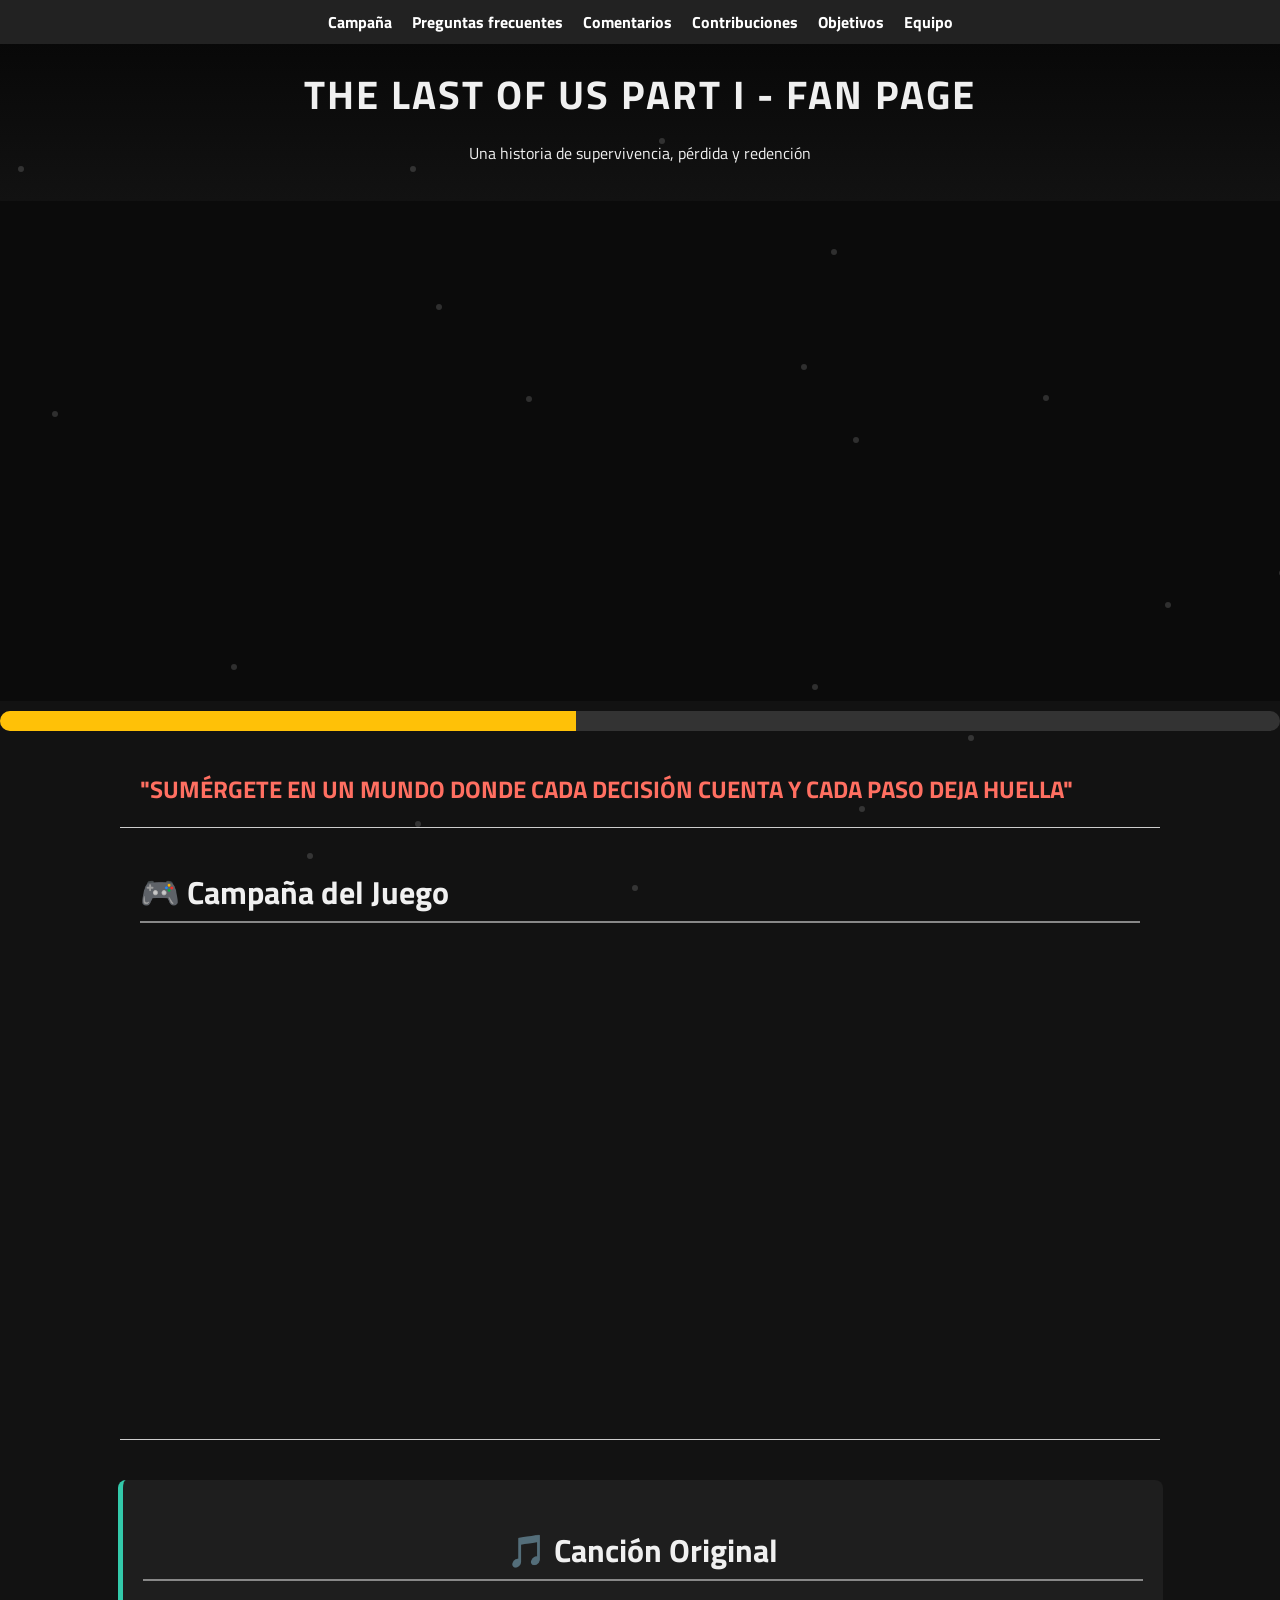
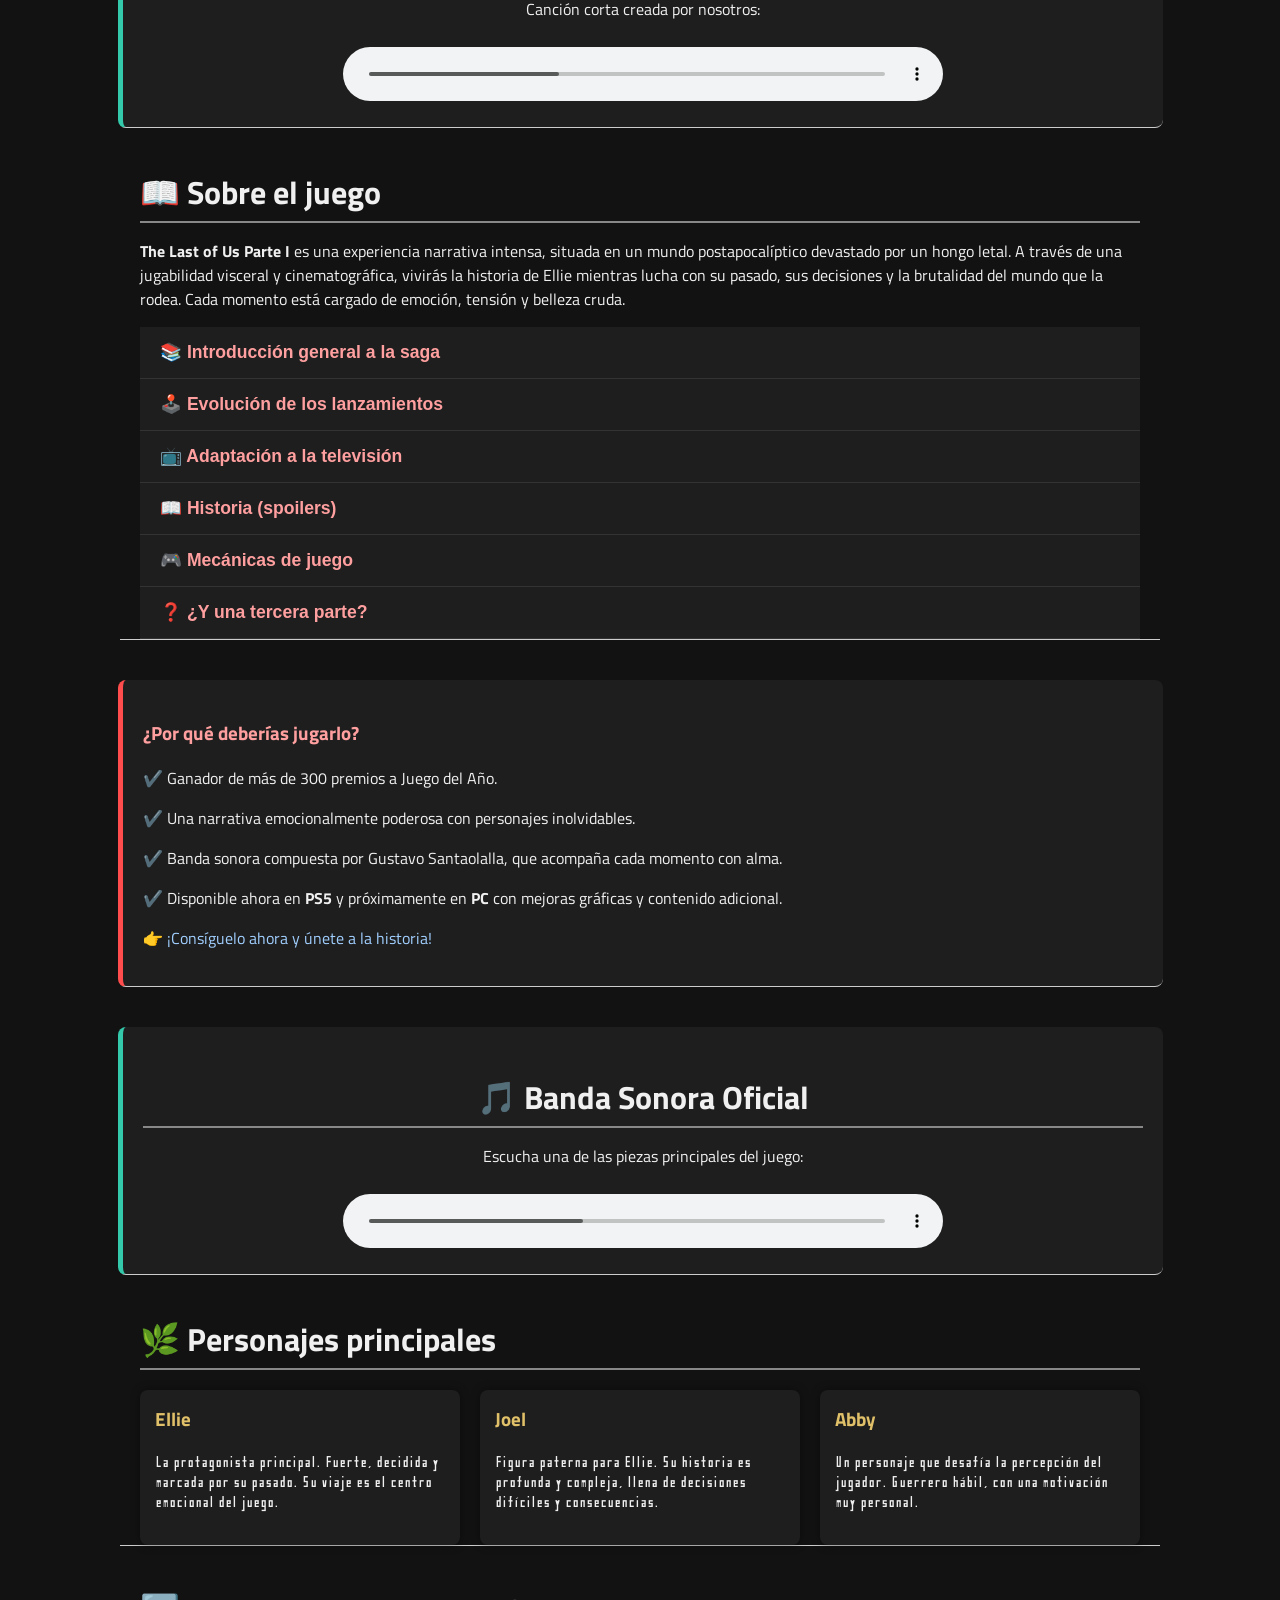
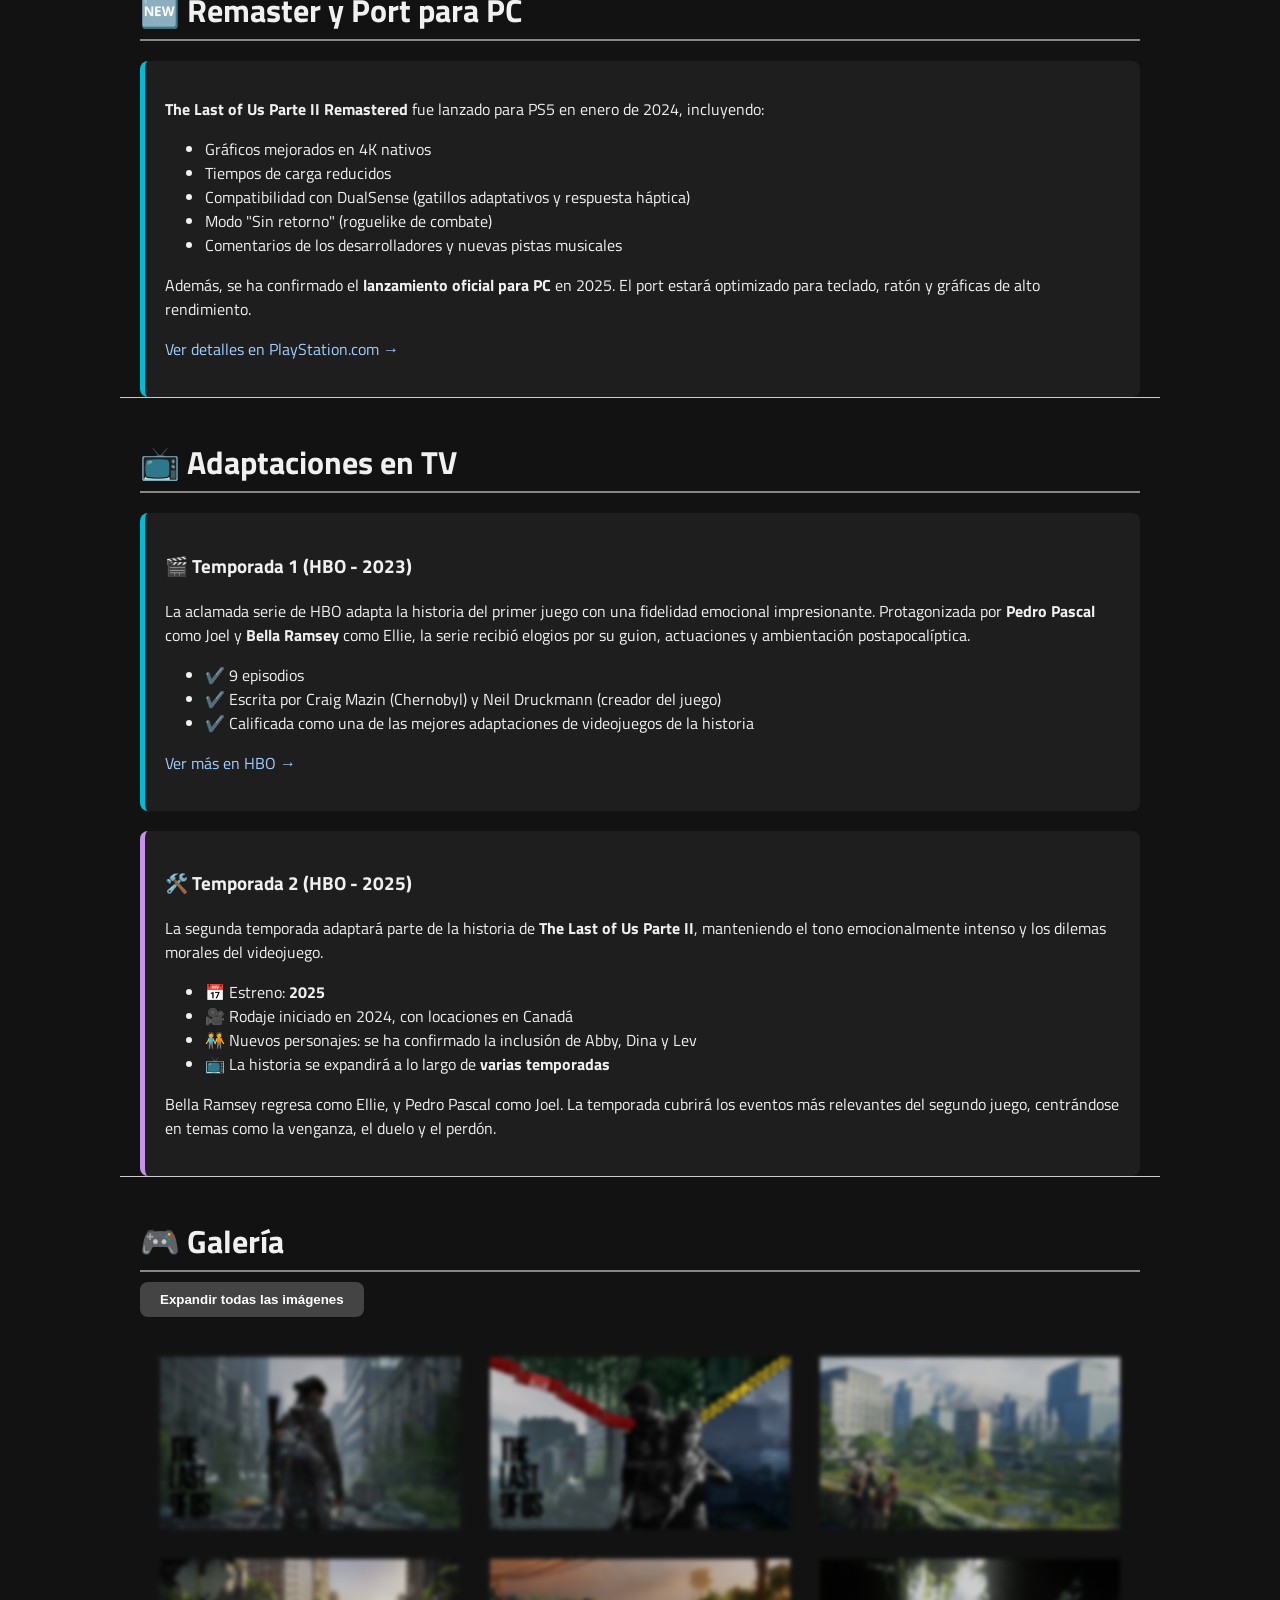
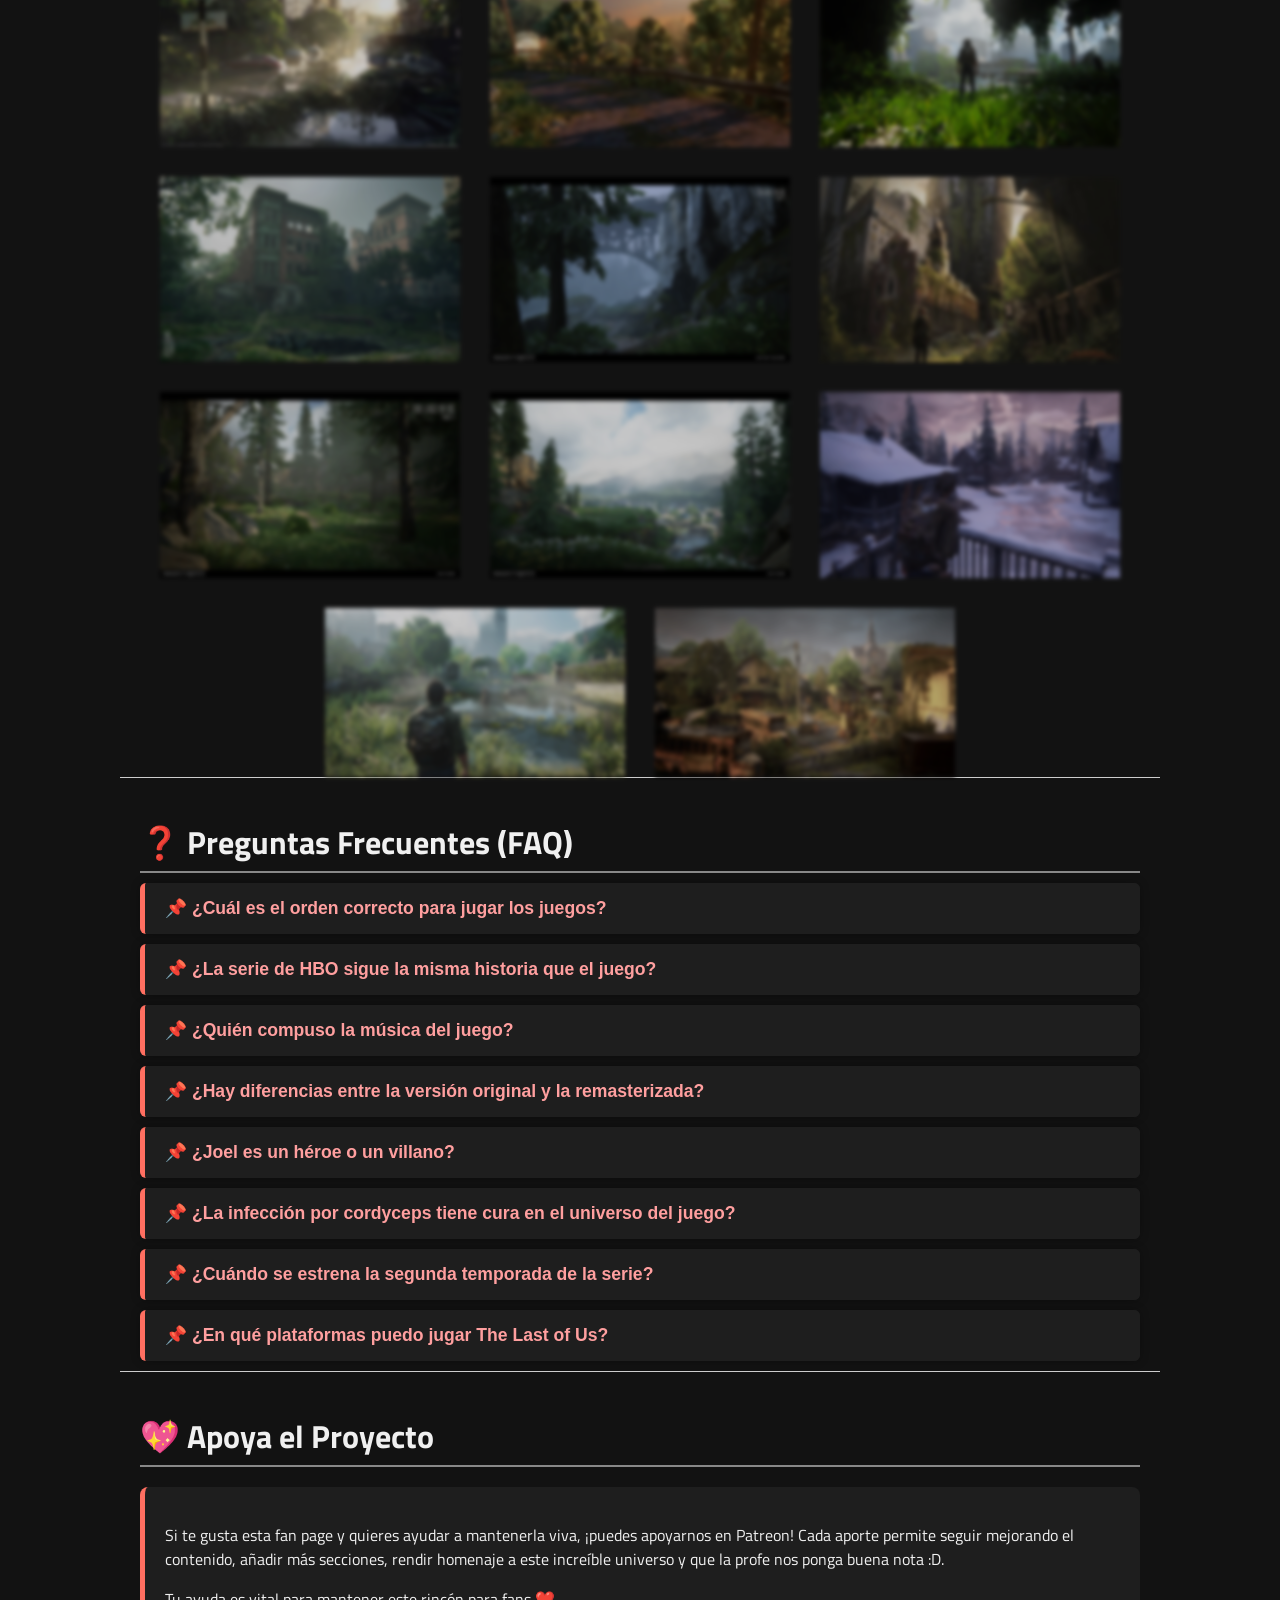
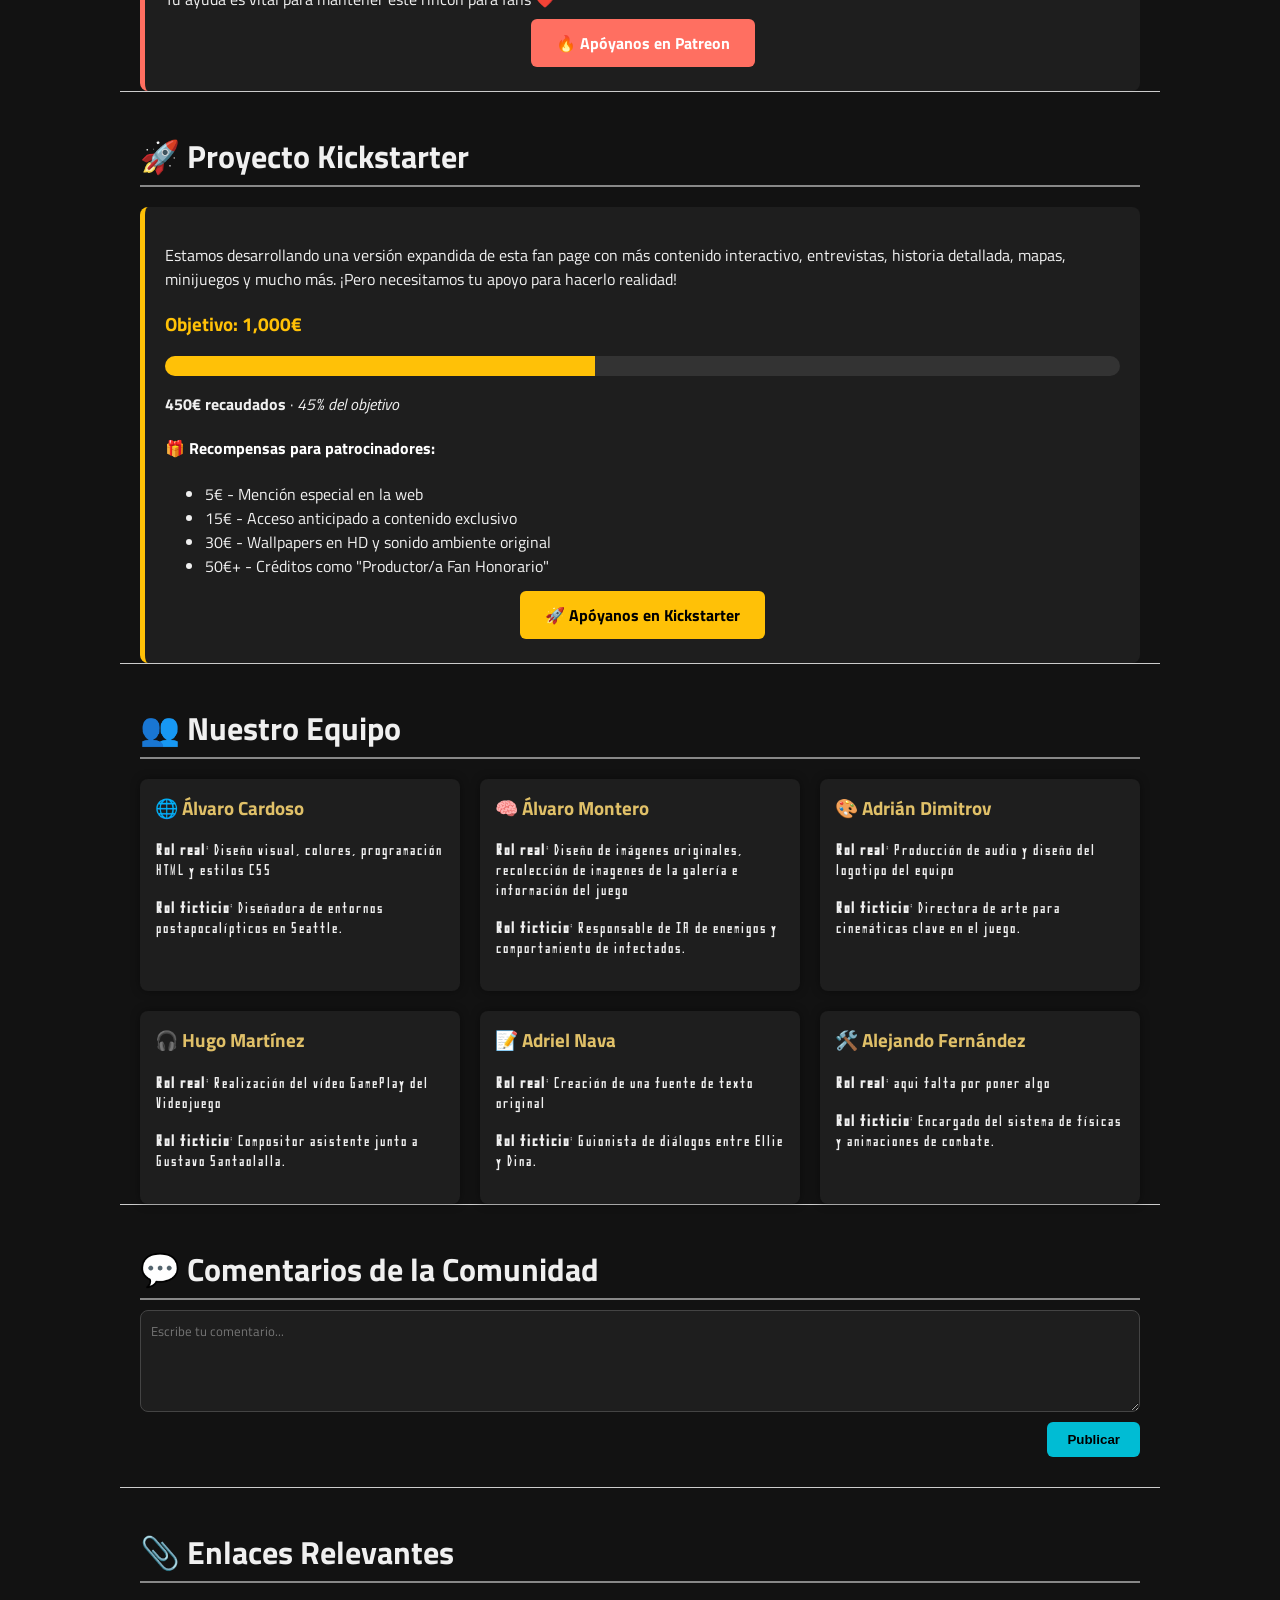
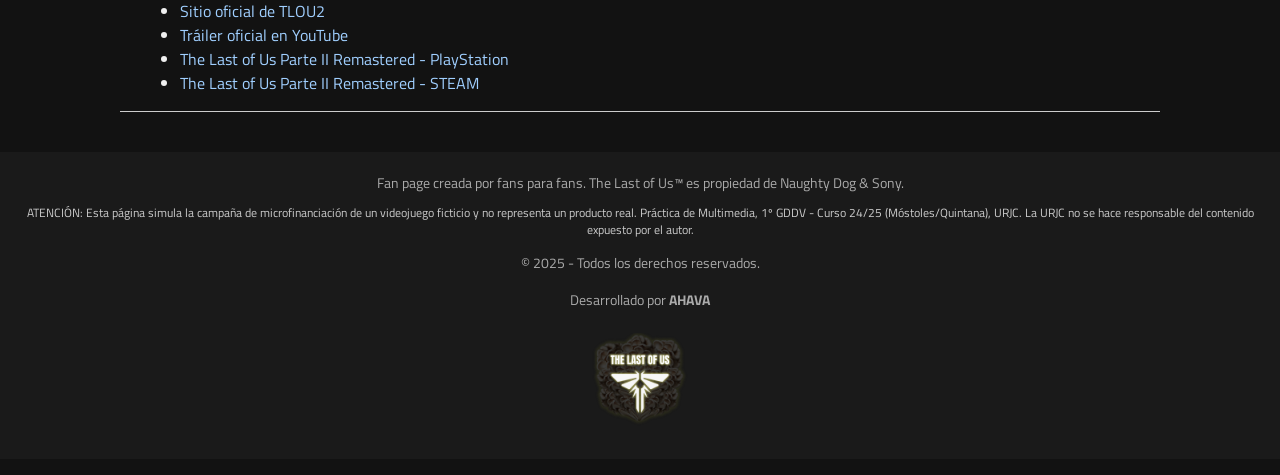
==== index.html @ 0887bbf4 "lema index.html" ====
<!DOCTYPE html>
<html lang="es">
<head>
  <meta charset="UTF-8">
  <title>Fan Page - The Last of Us Parte I</title>
  <link href="https://fonts.googleapis.com/css2?family=Titillium+Web:wght@300;600&display=swap" rel="stylesheet">
  <link rel="stylesheet" href="index.css">
</head>
<body>

  <!-- Encabezado -->
  <header>
    <img src="logo.png" alt="Fan Page Logo" style="width: 150px; margin-bottom: 20px;">
    <h1>THE LAST OF US PART I - FAN PAGE</h1>
    <p>Una historia de supervivencia, pérdida y redención</p>
  </header>

  <!-- Menú de navegación -->
  <nav>
    <ul>
      <li><a href="#campana">Campaña</a></li>
      <li><a href="#faq">Preguntas frecuentes</a></li>
      <li><a href="#comentarios">Comentarios</a></li>
      <li><a href="#contribuciones">Contribuciones</a></li>
      <li><a href="#objetivos">Objetivos</a></li>
      <li><a href="#equipo">Equipo</a></li>
    </ul>
  </nav>

  <!-- Banner -->
  <div class="banner"></div>

  <!-- Barra de progreso -->
  <div class="kickstarter-bar">
    <div class="kickstarter-bar-fill"></div>
  </div>
  
  <!-- Lema-->
  <section class="section" style="color: #ff6f61;">
    <h1>"SUMÉRGETE EN UN MUNDO DONDE CADA DECISIÓN CUENTA Y CADA PASO DEJA HUELLA"</h1>
  </section>

  <!-- Video-->
  <section class="section" id="campana">
    <h2>🎮 Campaña del Juego</h2>
    <iframe width="900" height="506" src="https://www.youtube.com/embed/2J495yoBYnM?si=-QoA6p6FW7NZEbdk" frameborder="0" allow="accelerometer; autoplay; clipboard-write; encrypted-media; gyroscope; picture-in-picture" allowfullscreen style="display: block; margin: 0 auto;"></iframe>
  </section>
  <!--Cancion nuestra -->
    <section class="section audio-box">
      <h2>🎵 Canción Original</h2>
      <p>Canción corta creada por nosotros:</p>
      <audio controls>
        <source src="Tela sofas micancion.mp3" type="audio/mp3">
        Tu navegador no soporta el reproductor de audio.
      </audio>
    </section>
  </section>

  <!-- SOBRE EL JUEGO-->
  <section class="section">
    <h2>📖 Sobre el juego</h2>
    <p><strong>The Last of Us Parte I</strong> es una experiencia narrativa intensa, situada en un mundo postapocalíptico devastado por un hongo letal. A través de una jugabilidad visceral y cinematográfica, vivirás la historia de Ellie mientras lucha con su pasado, sus decisiones y la brutalidad del mundo que la rodea. Cada momento está cargado de emoción, tensión y belleza cruda.</p>
  <div class="accordion">
    <button class="accordion-button">📚 Introducción general a la saga</button>
    <div class="accordion-panel">
      <p>
        <strong>The Last of Us</strong>, saga galardonada con más de 57 nominaciones y 39 premios (entre ellos varios
        <strong>Game of the Year</strong>), cuenta con una puntuación de 89 en Metacritic. Fue desarrollada por <strong>Naughty Dog</strong>
        y se sitúa entre los títulos más aclamados de todos los tiempos. Mezcla de <em>acción y aventura</em>, la historia nos lleva a
        un mundo postapocalíptico, siguiendo a dos supervivientes: <strong>Joel y Ellie</strong>.
      </p>
    </div>

    <button class="accordion-button">🕹️ Evolución de los lanzamientos</button>
    <div class="accordion-panel">
      <p>
        El juego original fue lanzado en 2013 para PS3 y vendió 3.4 millones de copias en sus primeras 3 semanas. En 2014 llegó la versión remasterizada para PS4. 
        En 2020 se lanzó <strong>Parte II</strong>, seguido de su versión remasterizada para PS5 en 2024. Finalmente, en 2023 y 2025, las entregas llegarían también a <strong>PC</strong>.
      </p>
    </div>

    <button class="accordion-button">📺 Adaptación a la televisión</button>
    <div class="accordion-panel">
      <p>
        Debido a su enorme éxito, HBO estrenó en 2023 la primera temporada de la serie basada en el juego, con una puntuación de 84 en Metacritic. La segunda temporada
        se estrenó el <strong>13 de abril de 2025</strong>. La producción ha recibido elogios por su fidelidad emocional y narrativa.
      </p>
    </div>

    <button class="accordion-button">📖 Historia (spoilers)</button>
    <div class="accordion-panel">
      <p>
        En 2013, Joel pierde a su hija durante los primeros días del brote de infección. Veinte años después, trabaja como contrabandista y es encargado de escoltar a Ellie,
        una adolescente inmune al virus, a cambio de suministros. Junto a Tess, su compañera, descubren la importancia de Ellie para una posible cura.
        Tras la muerte de Tess y múltiples eventos trágicos, Joel y Ellie fortalecen su vínculo. Finalmente, Joel decide salvar a Ellie de una cirugía letal que
        podría haber salvado a la humanidad, y le miente para protegerla emocionalmente.
      </p>
    </div>

    <button class="accordion-button">🎮 Mecánicas de juego</button>
    <div class="accordion-panel">
      <p>
        El juego combina sigilo, acción en tercera persona y exploración. Puedes enfrentar a enemigos infectados o humanos con armas, recursos o evitando el combate.
        Existen ajustes de dificultad, mejoras de equipo y numerosos <strong>coleccionables</strong> opcionales que enriquecen la narrativa. También se incluyen puzzles simples que ayudan a avanzar.
      </p>
    </div>

    <button class="accordion-button">❓ ¿Y una tercera parte?</button>
    <div class="accordion-panel">
      <p>
        Aunque hay rumores constantes, <strong>Naughty Dog</strong> no ha confirmado oficialmente el desarrollo de una tercera parte. Los fans deberán esperar futuras actualizaciones mientras disfrutan de los títulos actuales y la serie.
      </p>
    </div>
  </div>
</section>
</section>

  <!-- Marketing-->
  <section class="section marketing-box">
    <h3>¿Por qué deberías jugarlo?</h3>
    <p>✔️ Ganador de más de 300 premios a Juego del Año.</p>
    <p>✔️ Una narrativa emocionalmente poderosa con personajes inolvidables.</p>
    <p>✔️ Banda sonora compuesta por Gustavo Santaolalla, que acompaña cada momento con alma.</p>
    <p>✔️ Disponible ahora en <strong>PS5</strong> y próximamente en <strong>PC</strong> con mejoras gráficas y contenido adicional.</p>
    <p><a href="https://www.playstation.com/es-es/games/the-last-of-us-part-ii-remastered/" target="_blank">👉 ¡Consíguelo ahora y únete a la historia!</a></p>
  </section>

  <!-- Cancion original-->
  <section class="section audio-box">
    <h2>🎵 Banda Sonora Oficial</h2>
    <p>Escucha una de las piezas principales del juego:</p>
    <audio controls>
      <source src="The Last of Us Part II (Main Theme) _ The Last of Us Part II (Original Soundtrack) [fAdpMMNeiuM].mp3" type="audio/mp3">
      Tu navegador no soporta el reproductor de audio.
    </audio>
  </section>

  <!--Protas -->
  <section class="section">
    <h2>🌿 Personajes principales</h2>
    <div class="character">
      <div class="character-card">
        <h3>Ellie</h3>
        <p>La protagonista principal. Fuerte, decidida y marcada por su pasado. Su viaje es el centro emocional del juego.</p>
      </div>
      <div class="character-card">
        <h3>Joel</h3>
        <p>Figura paterna para Ellie. Su historia es profunda y compleja, llena de decisiones difíciles y consecuencias.</p>
      </div>
      <div class="character-card">
        <h3>Abby</h3>
        <p>Un personaje que desafía la percepción del jugador. Guerrero hábil, con una motivación muy personal.</p>
      </div>
    </div>
  </section>

  <!-- Ports-->
  <section class="section">
    <h2>🆕 Remaster y Port para PC</h2>
    <div class="info-box">
      <p><strong>The Last of Us Parte II Remastered</strong> fue lanzado para PS5 en enero de 2024, incluyendo:</p>
      <ul>
        <li>Gráficos mejorados en 4K nativos</li>
        <li>Tiempos de carga reducidos</li>
        <li>Compatibilidad con DualSense (gatillos adaptativos y respuesta háptica)</li>
        <li>Modo "Sin retorno" (roguelike de combate)</li>
        <li>Comentarios de los desarrolladores y nuevas pistas musicales</li>
      </ul>
      <p>Además, se ha confirmado el <strong>lanzamiento oficial para PC</strong> en 2025. El port estará optimizado para teclado, ratón y gráficas de alto rendimiento.</p>
      <p><a href="https://www.playstation.com/es-es/games/the-last-of-us-part-ii-remastered/" target="_blank">Ver detalles en PlayStation.com →</a></p>
    </div>
  </section>

  <!--Series -->
  <section class="section">
    <h2>📺 Adaptaciones en TV</h2>
  
    <div class="info-box">
      <h3>🎬 Temporada 1 (HBO - 2023)</h3>
      <p>La aclamada serie de HBO adapta la historia del primer juego con una fidelidad emocional impresionante. Protagonizada por <strong>Pedro Pascal</strong> como Joel y <strong>Bella Ramsey</strong> como Ellie, la serie recibió elogios por su guion, actuaciones y ambientación postapocalíptica.</p>
      <ul>
        <li>✔️ 9 episodios</li>
        <li>✔️ Escrita por Craig Mazin (Chernobyl) y Neil Druckmann (creador del juego)</li>
        <li>✔️ Calificada como una de las mejores adaptaciones de videojuegos de la historia</li>
      </ul>
      <p><a href="https://www.hbo.com/the-last-of-us" target="_blank">Ver más en HBO →</a></p>
    </div>
  
    <div class="info-box" style="border-left-color:#c792ea;">
      <h3>🛠️ Temporada 2 (HBO - 2025)</h3>
    <p>La segunda temporada adaptará parte de la historia de <strong>The Last of Us Parte II</strong>, manteniendo el tono emocionalmente intenso y los dilemas morales del videojuego.</p>
    <ul>
      <li>📅 Estreno: <strong>2025</strong></li>
      <li>🎥 Rodaje iniciado en 2024, con locaciones en Canadá</li>
      <li>🧑‍🤝‍🧑 Nuevos personajes: se ha confirmado la inclusión de Abby, Dina y Lev</li>
      <li>📺 La historia se expandirá a lo largo de <strong>varias temporadas</strong></li>
    </ul>
    <p>Bella Ramsey regresa como Ellie, y Pedro Pascal como Joel. La temporada cubrirá los eventos más relevantes del segundo juego, centrándose en temas como la venganza, el duelo y el perdón.</p>
    </div>
  </section>

  <!-- Galeria-->
  <section class="section">
  <h2>🎮 Galería</h2>

  <button id="toggleGallery" style="margin-bottom: 20px; padding: 10px 20px; font-weight: bold; border-radius: 8px; background-color: #444; color: white; border: none; cursor: pointer;">
    Expandir todas las imágenes
  </button>

  <div class="gallery">
      <img src="Tlou2.png" alt="The Last of Us Parte II - Ellie y Joel">
      <img src="tlou_act.png" alt="The Last of Us Parte I - Joel y Ellie">
      <img src="1_WQZNHb8UpWkrRREC5HK_9Q.jpg" alt="Temporal">
      <img src="35ea00ec65797815cf7be9eb8ed5eafd.jpg" alt="Temporal">
      <img src="2608325-ci55838704030386260.jpg" alt="Temporal">
      <img src="a-few-shots-from-my-part-1-replay-v0-s9tt9m0y8nbe1.jpg" alt="Temporal">
      <img src="another-compilation-of-beautiful-landscapes-from-the-last-v0-27hsqou2ijeb1.jpg" alt="Temporal">
      <img src="anthony-vaccaro-anthonyvaccaro-tloup1-climbdown-08.jpg" alt="Temporal">
      <img src="e46a393c4b6ad938c3c16ccd6f9d5913.jpg" alt="Temporal">
      <img src="josh-evans-lab-002.jpg" alt="Temporal">
      <img src="josh-evans-lab-004.jpg" alt="Temporal">
      <img src="part-1-remake-on-ps5-looks-sick-some-screenshots-of-the-v0-n37jndaw8i7c1.jpg" alt="Temporal">
      <img src="The+Last+of+Us™+Part+I_20220824210606.jpg" alt="Temporal">
      <img src="The+Last+of+Us™+Parte+I_20220929114415.3.jpg" alt="Temporal">
  </div>
</section>

<!-- Preguntas-->
<section class="section", id="faq">
  <h2>❓ Preguntas Frecuentes (FAQ)</h2>

  <div class="faq-item">
    <button class="faq-question">📌 ¿Cuál es el orden correcto para jugar los juegos?</button>
    <div class="faq-answer">
      <p>Primero debes jugar <strong>The Last of Us Parte I</strong>, y luego <strong>The Last of Us Parte II</strong>, ya que la historia continúa directamente.</p>
    </div>
  </div>

  <div class="faq-item">
    <button class="faq-question">📌 ¿La serie de HBO sigue la misma historia que el juego?</button>
    <div class="faq-answer">
      <p>Sí, la serie sigue de forma fiel la historia del primer juego, con añadidos narrativos. La segunda temporada adapta la Parte II.</p>
    </div>
  </div>

  <div class="faq-item">
    <button class="faq-question">📌 ¿Quién compuso la música del juego?</button>
    <div class="faq-answer">
      <p>La banda sonora fue compuesta por <strong>Gustavo Santaolalla</strong> en ambas entregas.</p>
    </div>
  </div>

  <div class="faq-item">
    <button class="faq-question">📌 ¿Hay diferencias entre la versión original y la remasterizada?</button>
    <div class="faq-answer">
      <p>Sí. Las remasterizaciones traen mejoras gráficas, rendimiento optimizado para PS5, y contenido adicional.</p>
    </div>
  </div>

  <div class="faq-item">
    <button class="faq-question">📌 ¿Joel es un héroe o un villano?</button>
    <div class="faq-answer">
      <p>Depende del punto de vista. Sus decisiones son moralmente ambiguas, y esa complejidad define su personaje.</p>
    </div>
  </div>

  <div class="faq-item">
    <button class="faq-question">📌 ¿La infección por cordyceps tiene cura en el universo del juego?</button>
    <div class="faq-answer">
      <p>No. Ellie es inmune, pero no existe una cura desarrollada. Ese dilema es clave en la narrativa.</p>
    </div>
  </div>

  <div class="faq-item">
    <button class="faq-question">📌 ¿Cuándo se estrena la segunda temporada de la serie?</button>
    <div class="faq-answer">
      <p>Se ha estrenado este año, en <strong>2025</strong>, y adapta los eventos del segundo juego.</p>
    </div>
  </div>

  <div class="faq-item">
    <button class="faq-question">📌 ¿En qué plataformas puedo jugar The Last of Us?</button>
    <div class="faq-answer">
      <p>Disponible en <strong>PS4</strong>, <strong>PS5</strong> y en <strong>PC</strong>.</p>
    </div>
  </div>
</section>

<!-- PATREON-->
<section class="section", id="contribuciones">  
    <h2>💖 Apoya el Proyecto</h2>
    <div class="marketing-box" style="border-left-color: #ff6f61;">
      <p>Si te gusta esta fan page y quieres ayudar a mantenerla viva, ¡puedes apoyarnos en Patreon! Cada aporte permite seguir mejorando el contenido, añadir más secciones, rendir homenaje a este increíble universo y que la profe nos ponga buena nota :D.</p>
      <p>Tu ayuda es vital para mantener este rincón para fans ❤️</p>
      <p style="text-align: center; margin-top: 20px;">
        <a href="https://www.patreon.com/TheLastOfUsMultimedia" target="_blank" style="background-color: #ff6f61; color: white; padding: 12px 25px; border-radius: 6px; font-weight: bold; text-decoration: none;">🔥 Apóyanos en Patreon</a>
      </p>
    </div>
  </section>
  
  <!-- Kicckstarter-->
  <section class="section", id="objetivos">
    <h2>🚀 Proyecto Kickstarter</h2>
    <div class="info-box" style="border-left-color: #ffc107;">
      <p>Estamos desarrollando una versión expandida de esta fan page con más contenido interactivo, entrevistas, historia detallada, mapas, minijuegos y mucho más. ¡Pero necesitamos tu apoyo para hacerlo realidad!</p>
      
      <h3 style="color: #ffc107;">Objetivo: 1,000€</h3>
      <div style="background-color: #333; border-radius: 20px; overflow: hidden; margin: 10px 0;">
        <div style="width: 45%; height: 20px; background-color: #ffc107;"></div>
      </div>
      <p><strong>450€ recaudados</strong> · <em>45% del objetivo</em></p>
  
      <h4 style="margin-top: 20px; color: #fff;">🎁 Recompensas para patrocinadores:</h4>
      <ul>
        <li>5€ - Mención especial en la web</li>
        <li>15€ - Acceso anticipado a contenido exclusivo</li>
        <li>30€ - Wallpapers en HD y sonido ambiente original</li>
        <li>50€+ - Créditos como "Productor/a Fan Honorario"</li>
      </ul>
  
      <p style="text-align: center; margin-top: 25px;">
        <a href="https://www.kickstarter.com" target="_blank" style="background-color: #ffc107; color: #000; padding: 12px 25px; border-radius: 6px; font-weight: bold; text-decoration: none;">
          🚀 Apóyanos en Kickstarter
        </a>
      </p>
    </div>
  </section>

  <!-- Integrantes del equipo-->
   <section class="section" id="equipo">
  <h2>👥 Nuestro Equipo</h2>

  <div class="character">
    <div class="character-card">
      <h3>🌐 Álvaro Cardoso</h3>
      <p><strong>Rol real:</strong> Diseño visual, colores, programación HTML y estilos CSS</p>
      <p><strong>Rol ficticio:</strong> Diseñadora de entornos postapocalípticos en Seattle.</p>
    </div>

    <div class="character-card">
      <h3>🧠 Álvaro Montero</h3>
      <p><strong>Rol real:</strong> Diseño de imágenes originales, recolección de imagenes de la galería e información del juego</p>
      <p><strong>Rol ficticio:</strong> Responsable de IA de enemigos y comportamiento de infectados.</p>
    </div>

    <div class="character-card">
      <h3>🎨 Adrián Dimitrov</h3>
      <p><strong>Rol real:</strong> Producción de audio y diseño del logotipo del equipo</p>
      <p><strong>Rol ficticio:</strong> Directora de arte para cinemáticas clave en el juego.</p>
    </div>

    <div class="character-card">
      <h3>🎧 Hugo Martínez</h3>
      <p><strong>Rol real:</strong> Realización del vídeo GamePlay del Videojuego</p>
      <p><strong>Rol ficticio:</strong> Compositor asistente junto a Gustavo Santaolalla.</p>
    </div>

    <div class="character-card">
      <h3>📝 Adriel Nava</h3>
      <p><strong>Rol real:</strong> Creación de una fuente de texto original</p>
      <p><strong>Rol ficticio:</strong> Guionista de diálogos entre Ellie y Dina.</p>
    </div>

    <div class="character-card">
      <h3>🛠️ Alejando Fernández</h3>
      <p><strong>Rol real:</strong> aqui falta por poner algo</p>
      <p><strong>Rol ficticio:</strong> Encargado del sistema de físicas y animaciones de combate.</p>
    </div>
  </div>
</section>


<!-- La sección de comentarios está generada por ChatGPT con modificación humana, pero gran parte de esta sección es IA -->
  <!--Comentarios -->
  <section class="section", id = "comentarios">
  <h2>💬 Comentarios de la Comunidad</h2>

  <div id="comment-form">
    <textarea id="comment-input" placeholder="Escribe tu comentario..." rows="4"></textarea>
    <button id="submit-comment">Publicar</button>
  </div>

  <div id="comments-list"></div>
</section>

<script>
  // Nombres aleatorios
  const nombresRandom = [
    "SporeShadow", "EllieLover", "JoelHunter", "ClickerFan", "Firefly22",
    "CordycepsMind", "AbbyStrong", "WLF_87", "DinaSketch", "LevWalker"
  ];

  // Obtener o asignar nombre
  let usuario = localStorage.getItem('nombreUsuarioTLOU');
  if (!usuario) {
    usuario = nombresRandom[Math.floor(Math.random() * nombresRandom.length)];
    localStorage.setItem('nombreUsuarioTLOU', usuario);
  }

  // Elementos
  const commentInput = document.getElementById('comment-input');
  const submitButton = document.getElementById('submit-comment');
  const commentsList = document.getElementById('comments-list');

  // Función para mostrar comentario
  function mostrarComentario(nombre, texto, fecha) {
    const div = document.createElement('div');
    div.classList.add('comment');
    div.innerHTML = `
      <strong>${nombre}</strong> <span class="timestamp">${fecha}</span>
      <p>${texto}</p>
    `;
    commentsList.prepend(div);
  }

  // Cargar comentarios anteriores
  const comentariosGuardados = JSON.parse(localStorage.getItem('comentariosTLOU')) || [];
  comentariosGuardados.forEach(c => mostrarComentario(c.nombre, c.texto, c.fecha));

  // Enviar nuevo comentario
  submitButton.addEventListener('click', () => {
    const texto = commentInput.value.trim();
    if (!texto) return;

    const fecha = new Date().toLocaleString();
    mostrarComentario(usuario, texto, fecha);

    const nuevoComentario = { nombre: usuario, texto, fecha };
    comentariosGuardados.push(nuevoComentario);
    localStorage.setItem('comentariosTLOU', JSON.stringify(comentariosGuardados));

    commentInput.value = '';
  });
</script>

  <!--Enlaces -->
  <section class="section">
    <h2>📎 Enlaces Relevantes</h2>
    <ul>
      <li><a href="https://www.playstation.com/es-es/games/the-last-of-us-part-ii/" target="_blank">Sitio oficial de TLOU2</a></li>
      <li><a href="https://www.youtube.com/watch?v=vhII1qlcZ4E" target="_blank">Tráiler oficial en YouTube</a></li>
      <li><a href="https://www.playstation.com/es-es/games/the-last-of-us-part-ii-remastered/" target="_blank">The Last of Us Parte II Remastered - PlayStation</a></li>
      <li><a href="https://store.steampowered.com/app/2531310/The_Last_of_Us_Parte_II_Remastered/" target="_blank">The Last of Us Parte II Remastered - STEAM</a></li>
    </ul>
  </section>  

  <!--Footer -->
  <footer>
    Fan page creada por fans para fans. The Last of Us™ es propiedad de Naughty Dog & Sony.
    <p style="margin-top: 10px; font-size: 0.8em; color: #ccc;">
      ATENCIÓN: Esta página simula la campaña de microfinanciación de un videojuego ficticio y no representa un producto real. Práctica de Multimedia, 1º GDDV - Curso 24/25 (Móstoles/Quintana), URJC. La URJC no se hace responsable del contenido expuesto por el autor.
    </p>
      <p>&copy; 2025 - Todos los derechos reservados.</p>
      <p>Desarrollado por <strong>AHAVA</strong></p>
      <img src="Logo_TelasSofas.png" alt="Logo del equipo desarrollador" style="width: 100px; margin-top: 8px;">
  </footer></p>

  <!-- Scripts -->
  <script>
    const toggleButton = document.getElementById('toggleGallery');
    const galleryImages = document.querySelectorAll('.gallery img');
    let expanded = false;

    toggleButton.addEventListener('click', () => {
      expanded = !expanded;
      galleryImages.forEach(img => {
        img.classList.toggle('expanded', expanded);
      });
      toggleButton.textContent = expanded ? 'Replegar todas las imágenes' : 'Expandir todas las imágenes';
    });

    document.querySelectorAll('.gallery img').forEach(img => {
      img.addEventListener('click', () => {
        img.classList.toggle('expanded');
      });
    });

    // Spores
    const spores = [];
    function createSpores() {
      for (let i = 0; i < 20; i++) {
        const spore = document.createElement('div');
        spore.classList.add('spore-particle');
        spore.style.left = `${Math.random() * 100}vw`;
        spore.style.top = `${Math.random() * 100}vh`;
        spore.style.animationDelay = `${Math.random() * 6}s`;
        document.body.appendChild(spore);
        spores.push(spore);
      }
    }

    document.addEventListener("DOMContentLoaded", () => {
      createSpores();
    });

    window.addEventListener('scroll', () => {
      const scrollY = window.scrollY;
      const maxScroll = document.body.scrollHeight - window.innerHeight;
      const progress = scrollY / maxScroll;
      document.body.style.backgroundColor = `rgb(${18 + progress * 30}, ${18 + progress * 20}, ${18 + progress * 10})`;
    });
  </script>

<!-- JS para desplegable -->
  <script>
  document.querySelectorAll('.faq-question').forEach(btn => {
    btn.addEventListener('click', () => {
      const answer = btn.nextElementSibling;
      answer.classList.toggle('open');
    });
  });
</script>

<!-- JS para sOBRE LE JUEGO -->
 <script>
  const accButtons = document.querySelectorAll('.accordion-button');

  accButtons.forEach(button => {
    button.addEventListener('click', () => {
      const panel = button.nextElementSibling;
      panel.classList.toggle('open');
    });
  });
</script>

</body>
</html>
<script>
  document.addEventListener("DOMContentLoaded", () => {
    alert("✅ La página esta mu bien profe, pon un 10 a todos :D, espero que te guste");
  });
</script>
---- index.css ----
@font-face {
  font-family: 'Multimedia';
  src: url('Multimedia.ttf') format('truetype');
  font-weight: normal;
  font-style: normal;
}

body {
  margin: 0;
  font-family: 'Titillium Web', sans-serif;
  background-color: #121212;
  color: #f0f0f0;
}

/* Encabezado */
header {
  background: linear-gradient(to bottom, rgba(0, 0, 0, 0.7), rgba(18, 18, 18, 1));
  padding: 20px;
  text-align: center;
}

header h1 {
  margin: 0;
  font-size: 2.5em;
  letter-spacing: 2px;
}

/* Navegación */
nav {
  background: #222;
  color: white;
  padding: 10px 0;
  position: fixed;
  width: 100%;
  top: 0;
  z-index: 1000;
}

nav ul {
  list-style: none;
  display: flex;
  justify-content: center;
  gap: 20px;
  margin: 0;
  padding: 0;
}

nav a {
  color: white;
  text-decoration: none;
  font-weight: bold;
}

/* Secciones */
section {
  padding: 80px 20px;
  margin-top: 50px;
  border-bottom: 1px solid #ccc;
  scroll-margin-top: 100px;
}

.section {
  max-width: 1000px;
  margin: 40px auto;
  padding: 0 20px;
  scroll-margin-top: 100px;
}

.section h2 {
  font-size: 2em;
  margin-bottom: 10px;
  border-bottom: 2px solid #888;
  padding-bottom: 5px;
  scroll-margin-top: 100px;
}

/* Banner */
.banner {
  width: 100%;
  height: 500px;
  background-image: url("https://sm.ign.com/ign_es/screenshot/default/c988b0cc253d9f3de0b5dedb9416795a8dae1ee67d179f3d_h5s5.png");
  background-size: cover;
  background-position: center;
  position: relative;
}

.banner::after {
  content: "";
  position: absolute;
  top: 0; left: 0;
  width: 100%; height: 100%;
  background: rgba(0, 0, 0, 0.4);
}

/* Tarjetas de personajes */
.character {
  display: flex;
  flex-wrap: wrap;
  gap: 20px;
  margin-top: 20px;
}

.character-card {
  background-color: #1e1e1e;
  padding: 15px;
  border-radius: 8px;
  flex: 1;
  min-width: 250px;
  box-shadow: 0 0 10px rgba(0,0,0,0.4);
}

.character-card h3 {
  margin-top: 0;
  color: #e0c068;
}

.character-card p {
  font-family: 'Multimedia', sans-serif;
  font-size: large;
}

/* Galería */
.gallery {
  display: flex;
  flex-wrap: wrap;
  gap: 30px;
  justify-content: center;
  margin-top: 20px;
}

.gallery img {
  width: 80%;
  max-width: 300px;
  transition: transform 0.3s ease, filter 0.3s ease;
  filter: blur(2px) brightness(0.8);
  cursor: pointer;
}

.gallery img:hover {
  transform: scale(1.2);
  filter: blur(0) brightness(1);
}

.gallery img.expanded {
  transform: scale(1);
  filter: blur(0) brightness(1);
  width: 100%;
  max-width: none;
}

/* Barras de información */
.info-box, .marketing-box, .audio-box {
  background-color: #1e1e1e;
  padding: 20px;
  border-radius: 8px;
  margin-top: 20px;
}

.info-box {
  border-left: 5px solid #00bcd4;
}

.marketing-box {
  border-left: 5px solid #ff4c4c;
}

.marketing-box h3 {
  color: #ff9f9f;
}

.audio-box {
  border-left: 5px solid #33c9aa;
  text-align: center;
}

audio {
  margin-top: 10px;
  width: 100%;
  max-width: 600px;
}

/* Kickstarter bar */
.kickstarter-bar {
  background-color: #333;
  border-radius: 20px;
  overflow: hidden;
  margin: 10px 0;
}

.kickstarter-bar-fill {
  width: 45%;
  height: 20px;
  background-color: #ffc107;
  transition: width 0.6s ease-in-out;
}

/* Otros */
a {
  color: #a0cfff;
  text-decoration: none;
}

a:hover {
  text-decoration: underline;
}

footer {
  text-align: center;
  padding: 20px;
  background-color: #1a1a1a;
  color: #aaa;
  font-size: 0.9em;
  margin-top: 40px;
}

/* Efectos de esporas */
.spore-particle {
  position: fixed;
  width: 6px;
  height: 6px;
  background: rgba(255, 255, 255, 0.15);
  border-radius: 50%;
  pointer-events: none;
  animation: float 6s infinite ease-in-out;
}

@keyframes float {
  0% {
    transform: translateY(0) scale(0.8);
    opacity: 0.2;
  }
  50% {
    transform: translateY(-60px) scale(1.2);
    opacity: 0.4;
  }
  100% {
    transform: translateY(0) scale(0.8);
    opacity: 0.2;
  }
}

/* Comentarios (Esto es ChatGPT) */
#comment-form {
  display: flex;
  flex-direction: column;
  gap: 10px;
  margin-bottom: 30px;
}

#comment-input {
  background-color: #1e1e1e;
  color: #fff;
  border: 1px solid #444;
  border-radius: 8px;
  padding: 10px;
  font-family: inherit;
  resize: vertical;
}

#submit-comment {
  align-self: flex-end;
  background-color: #00bcd4;
  color: #000;
  border: none;
  padding: 10px 20px;
  font-weight: bold;
  border-radius: 6px;
  cursor: pointer;
  transition: background 0.3s;
}

#submit-comment:hover {
  background-color: #00acc1;
}

#comments-list {
  display: flex;
  flex-direction: column;
  gap: 20px;
}

.comment {
  background-color: #1a1a1a;
  padding: 15px;
  border-radius: 8px;
  border-left: 5px solid #00bcd4;
  box-shadow: 0 0 10px rgba(0,0,0,0.2);
}

.comment strong {
  color: #00bcd4;
}

.timestamp {
  font-size: 0.8em;
  color: #aaa;
  margin-left: 10px;
}

/* Preguntas frecuentes */
.faq-item {
  margin-bottom: 10px;
  border-radius: 6px;
  overflow: hidden;
  background-color: #1e1e1e;
  box-shadow: 0 0 10px rgba(0,0,0,0.3);
  border-left: 5px solid #ff6f61;
}

.faq-question {
  width: 100%;
  text-align: left;
  background-color: #1e1e1e;
  color: #ff9f9f;
  padding: 15px 20px;
  border: none;
  cursor: pointer;
  font-size: 1.1em;
  font-weight: bold;
  transition: background 0.3s ease;
}

.faq-question:hover {
  background-color: #292929;
}

.faq-answer {
  max-height: 0;
  overflow: hidden;
  background-color: #2a2a2a;
  color: #eee;
  padding: 0 20px;
  transition: max-height 0.4s ease-out, padding 0.4s ease-out;
}

.faq-answer.open {
  padding: 15px 20px;
  max-height: 300px; 
}

/* Sobre el juego */
.accordion-button {
  width: 100%;
  background-color: #1e1e1e;
  color: #ff9f9f;
  padding: 15px 20px;
  border: none;
  text-align: left;
  outline: none;
  font-size: 1.1em;
  font-weight: bold;
  cursor: pointer;
  border-bottom: 1px solid #333;
  transition: background-color 0.3s ease;
}

.accordion-button:hover {
  background-color: #292929;
}

.accordion-panel {
  background-color: #2a2a2a;
  color: #eee;
  padding: 0 20px;
  max-height: 0;
  overflow: hidden;
  transition: max-height 0.5s ease-out, padding 0.5s ease-out;
  border-left: 5px solid #ff6f61;
}

.accordion-panel.open {
  padding: 15px 20px;
  max-height: 400px;
}
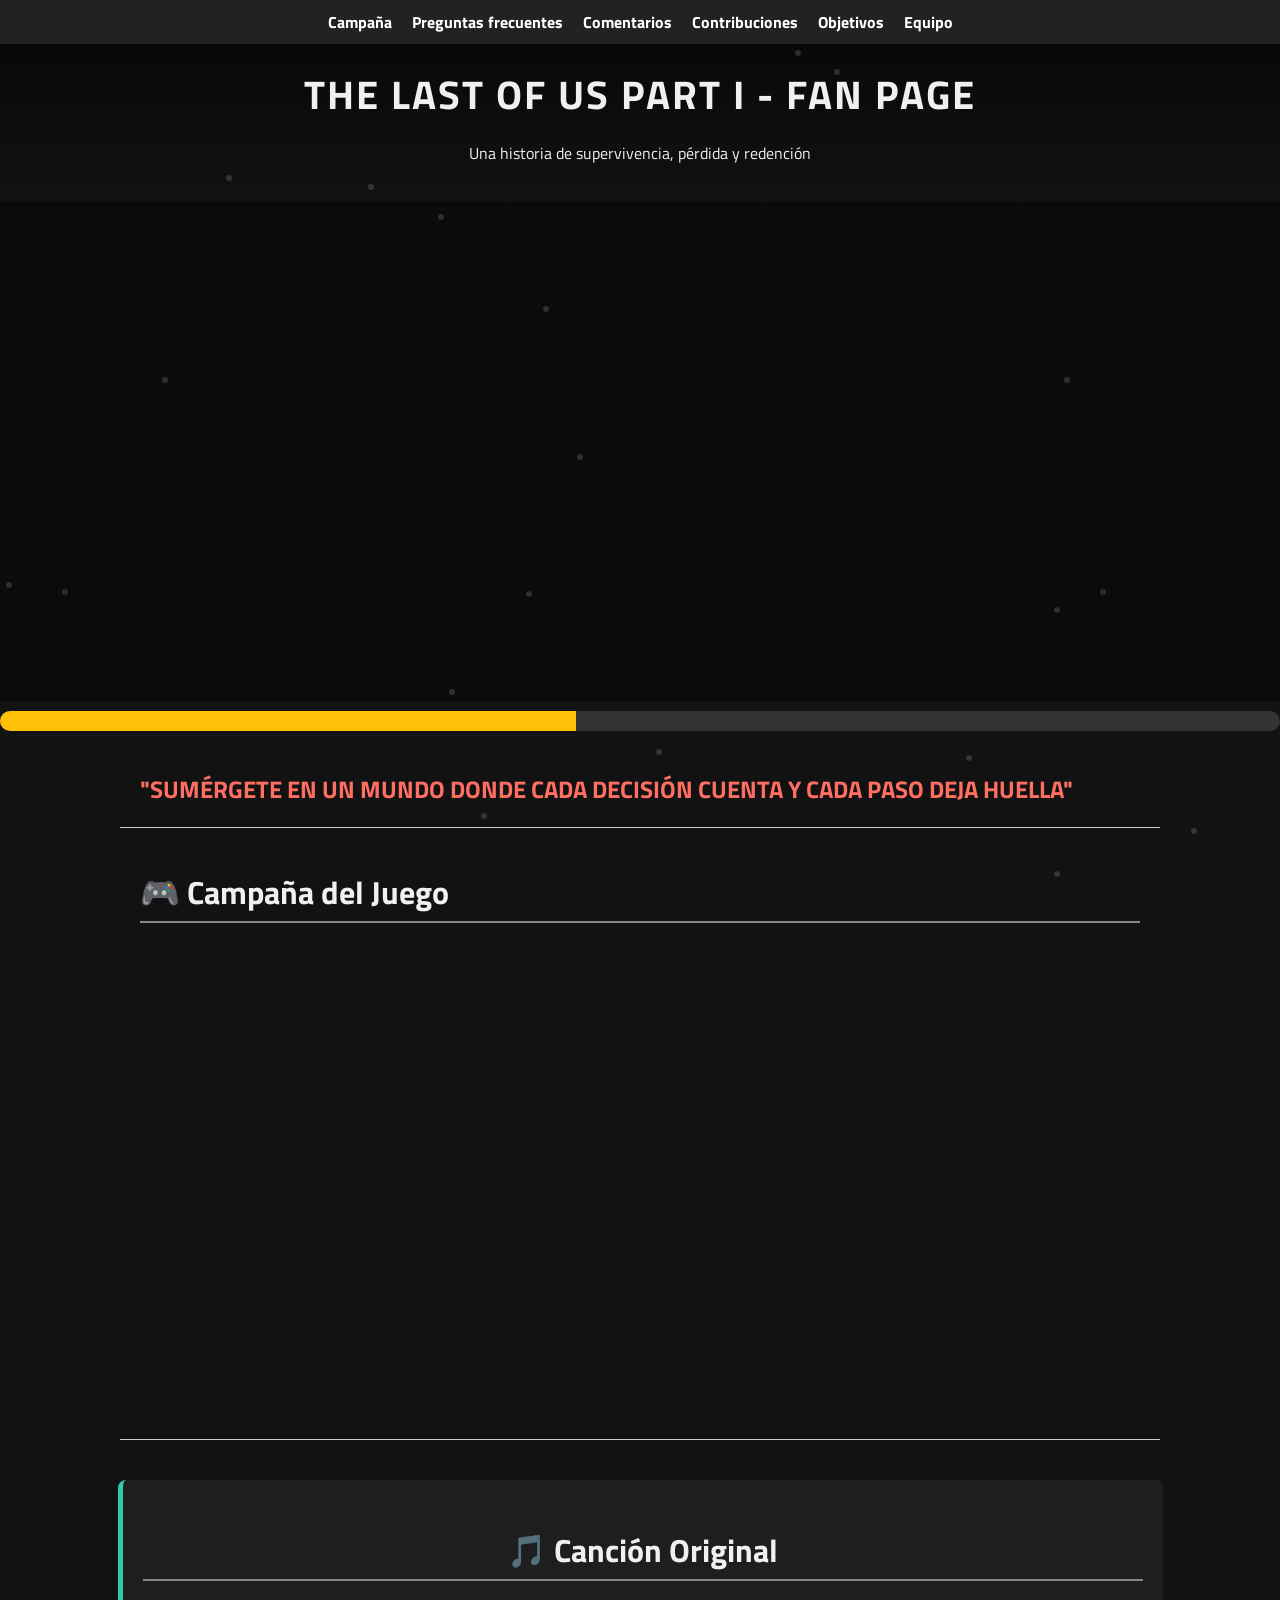
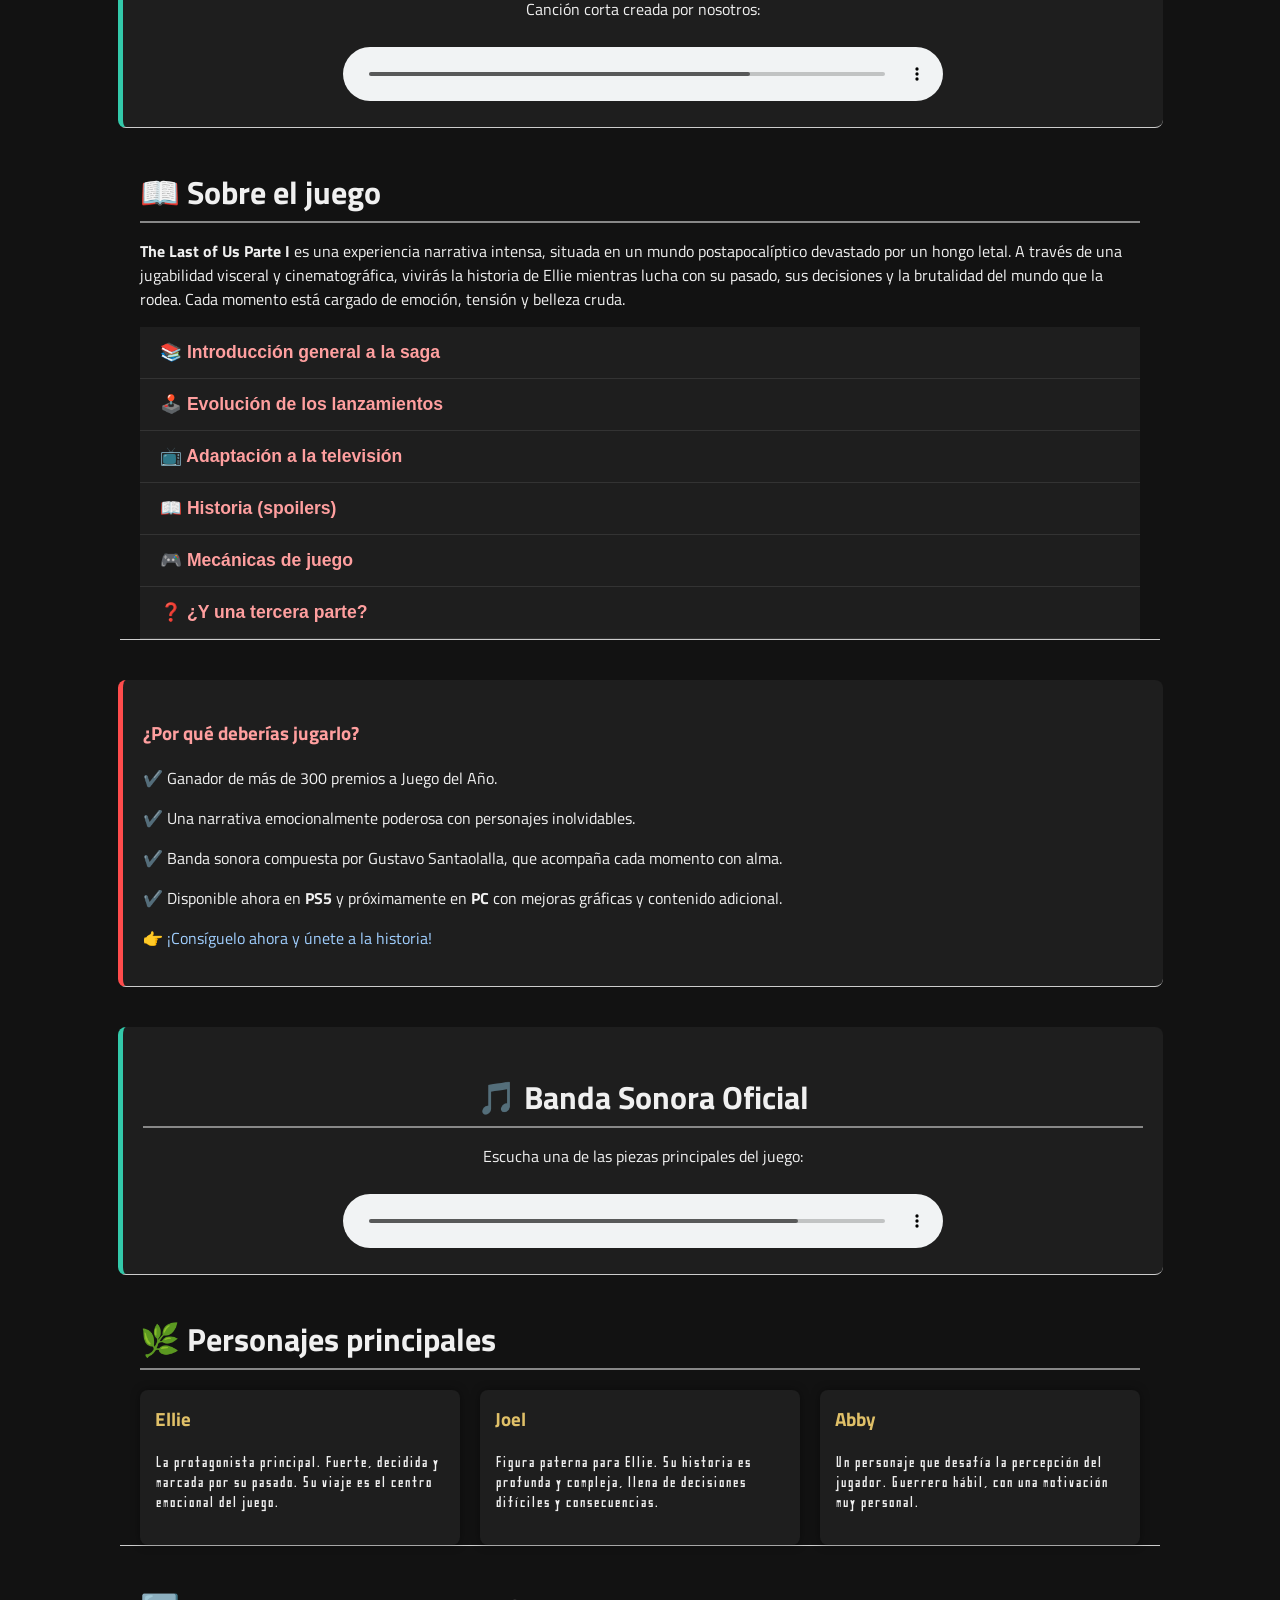
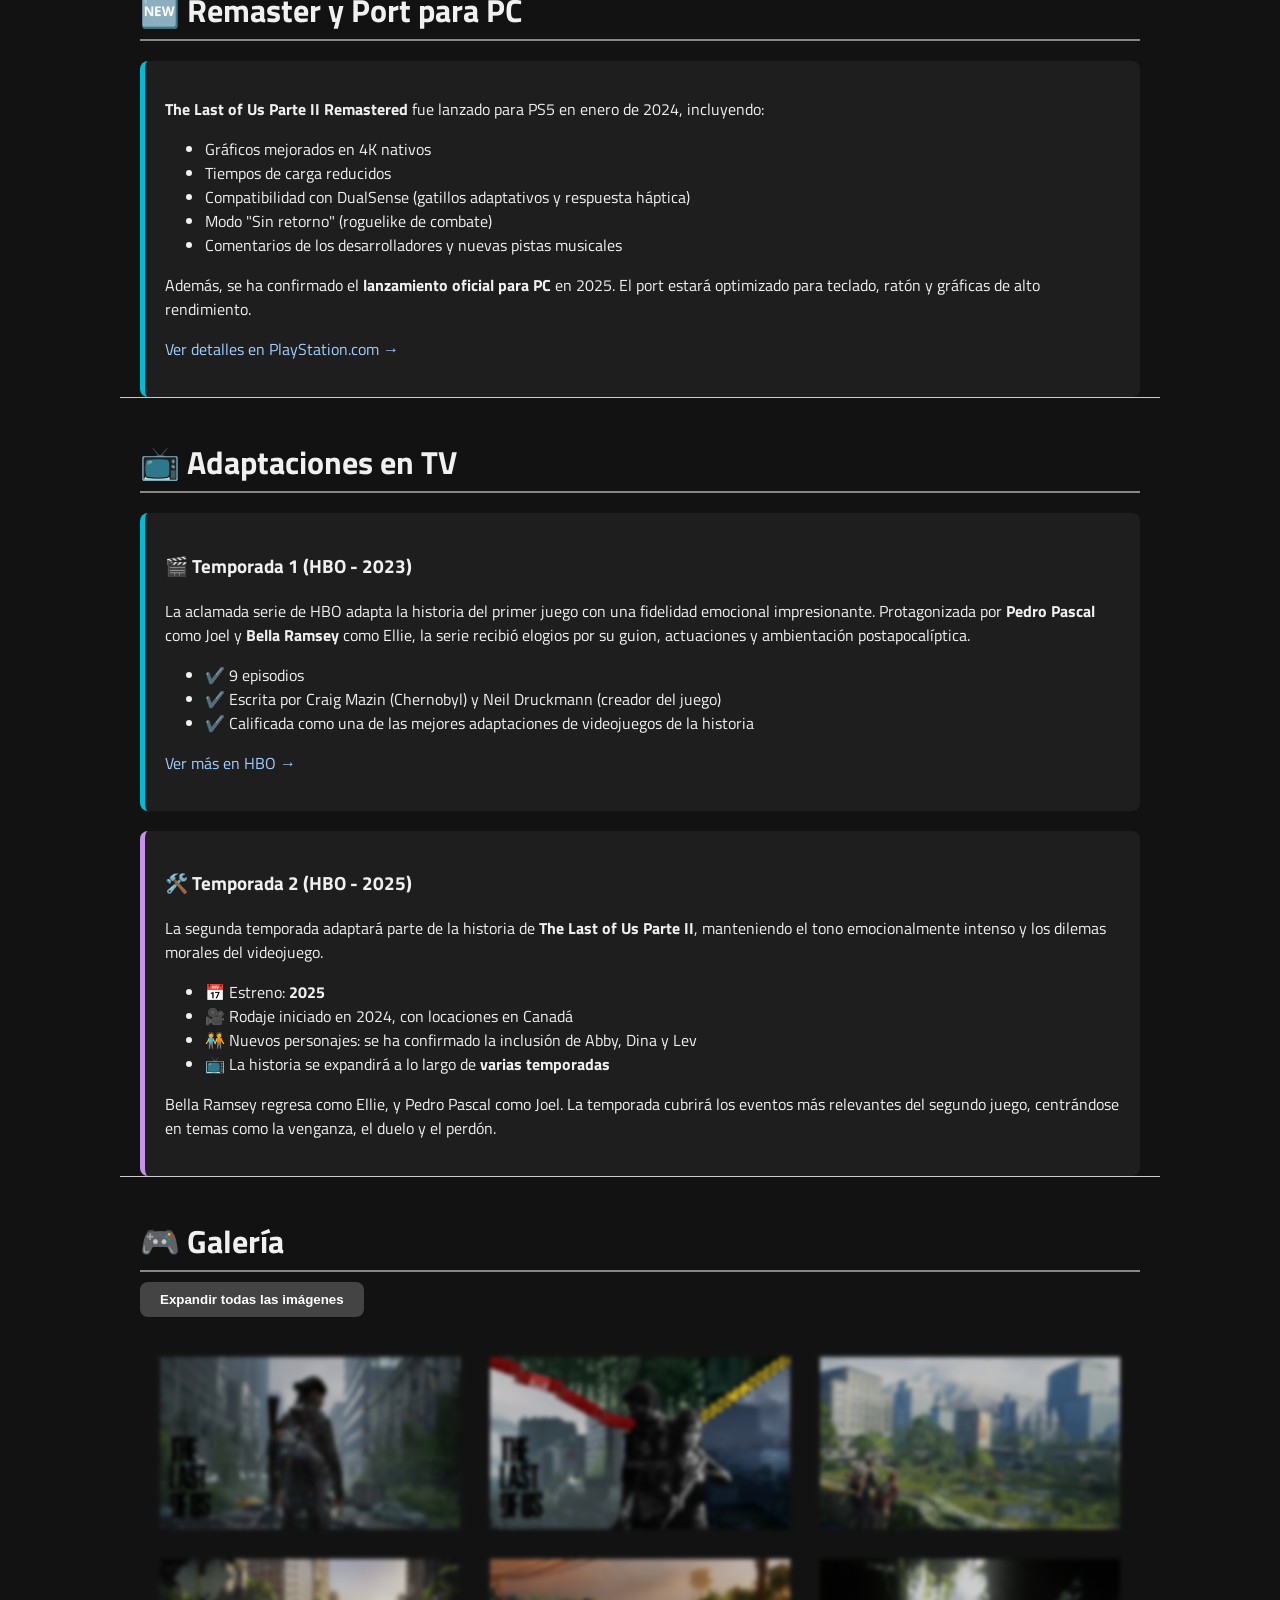
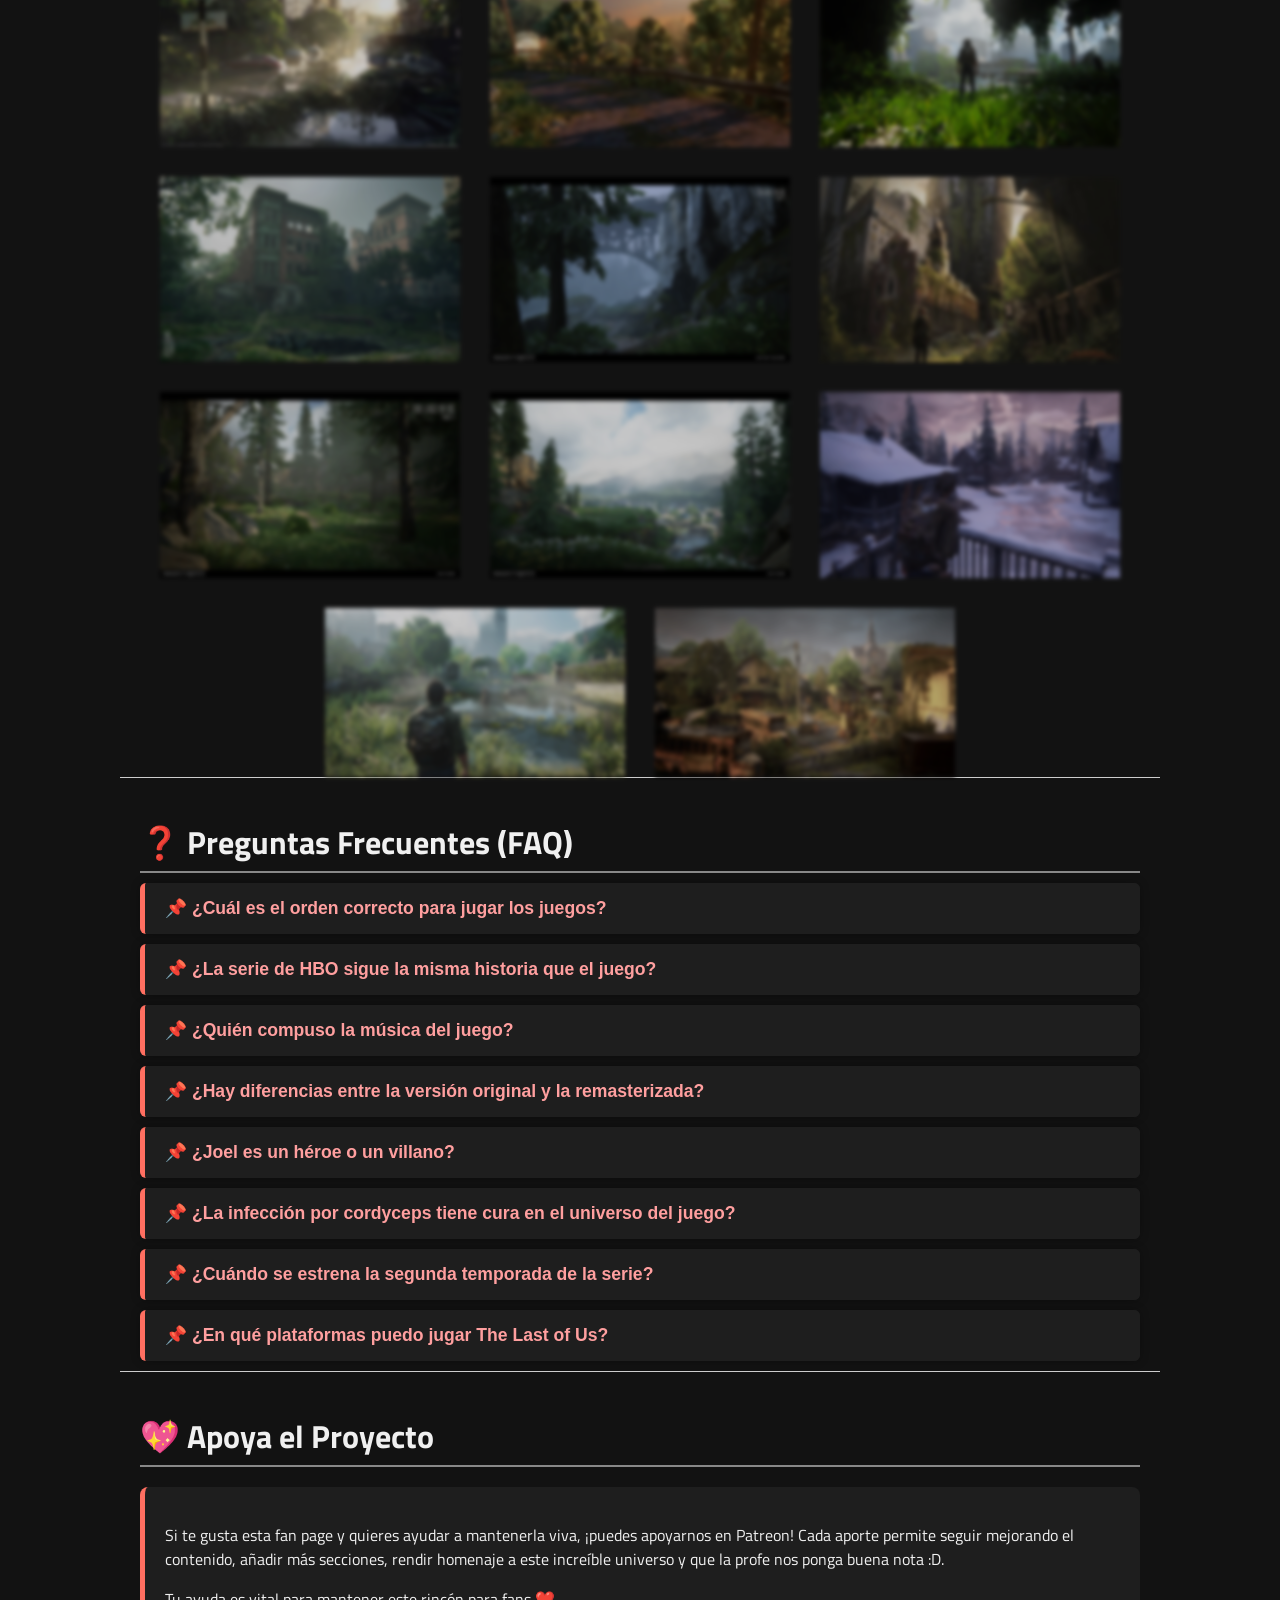
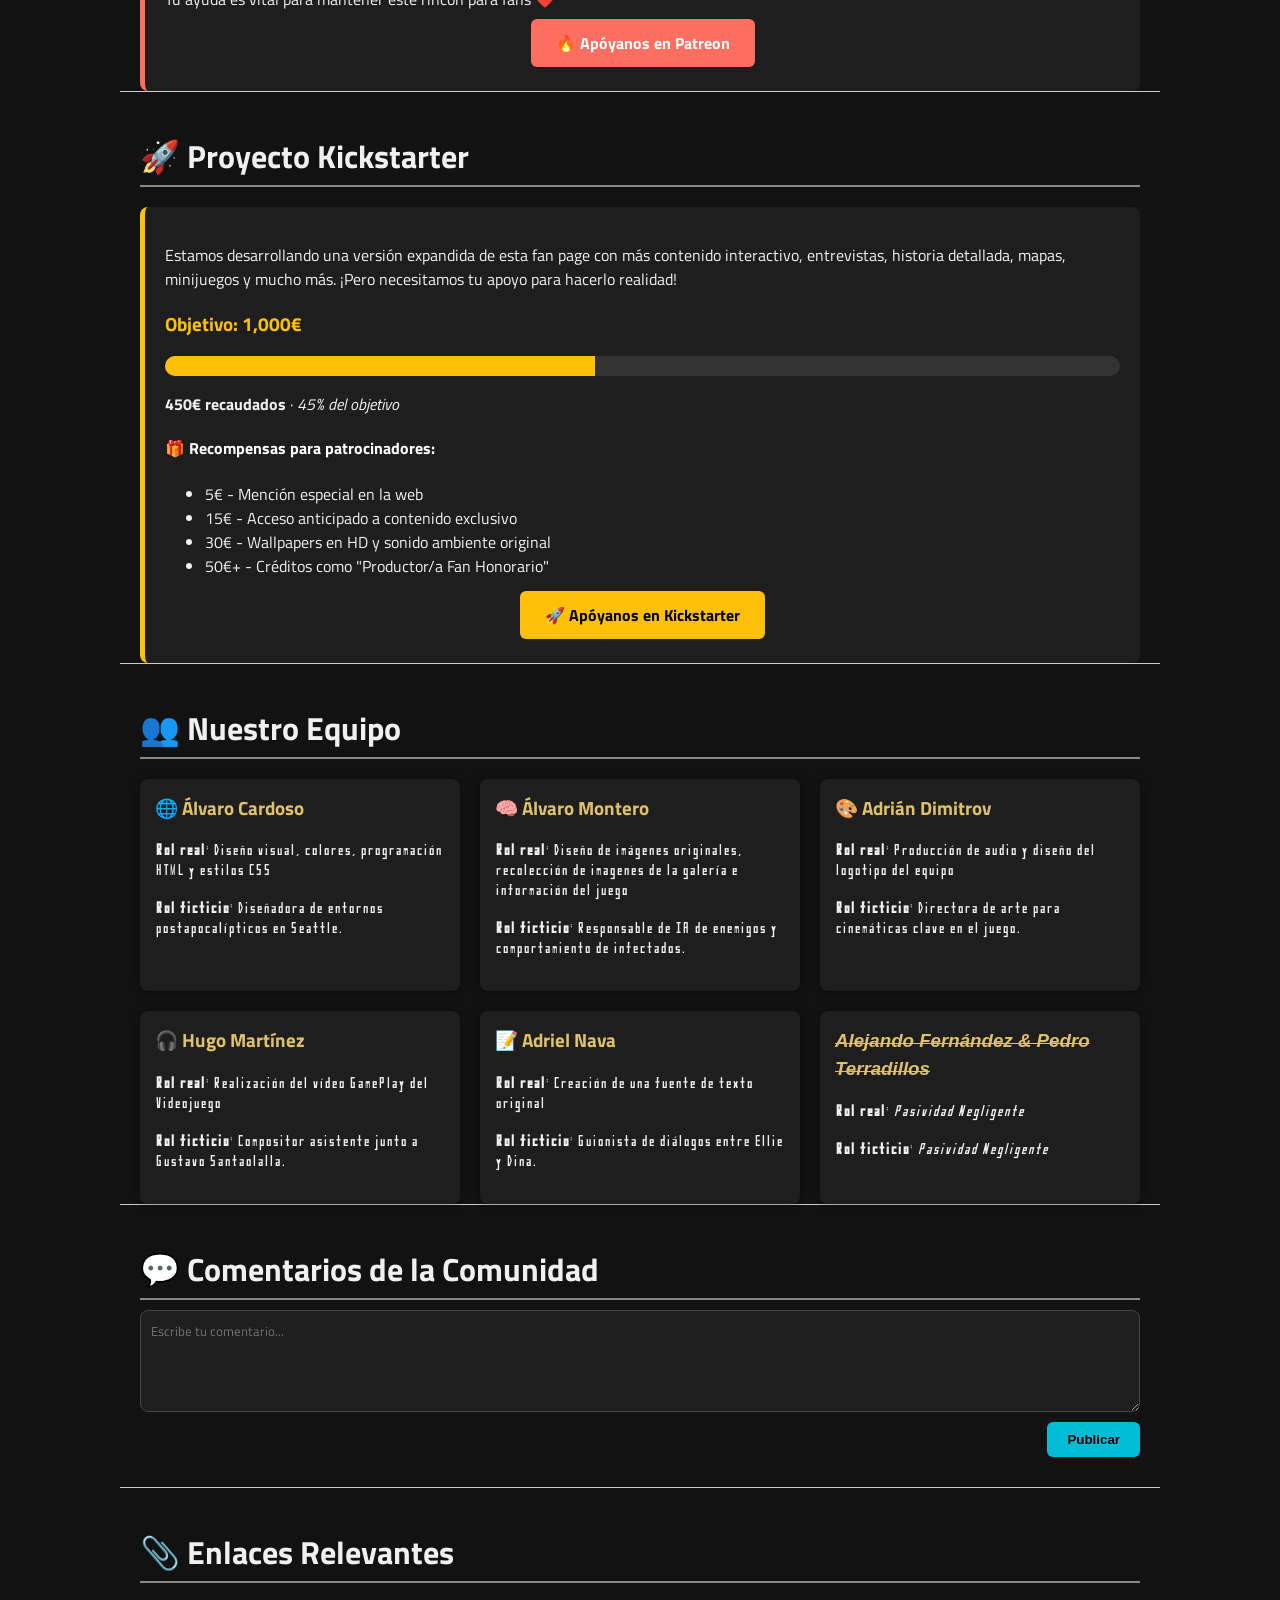
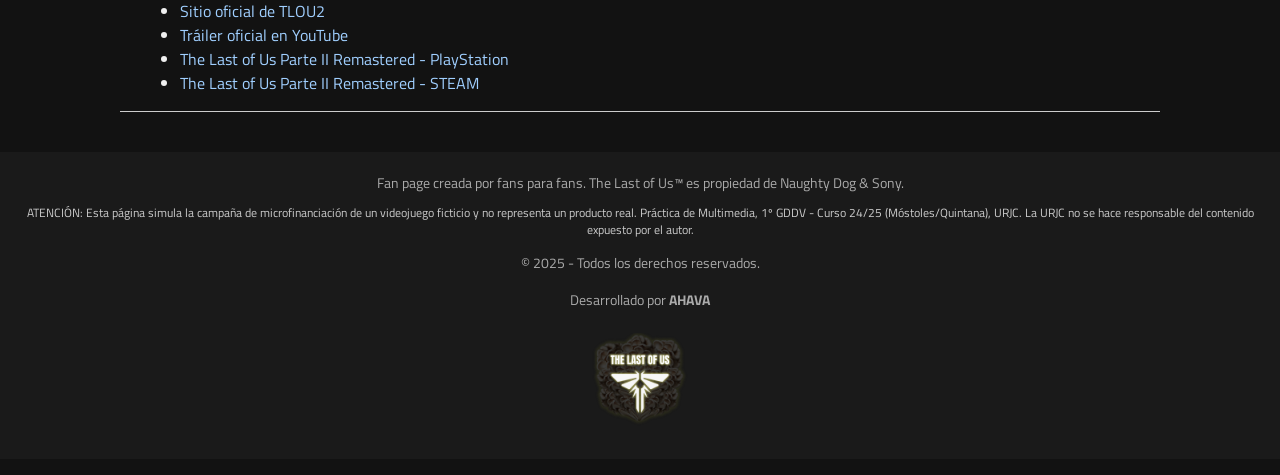
==== commit 55458566: "Update index.html" ====
--- a/index.html
+++ b/index.html
@@ -362,11 +362,10 @@
     </div>
 
     <div class="character-card">
-      <h3>🛠️ Alejando Fernández</h3>
-      <p><strong>Rol real:</strong> aqui falta por poner algo</p>
-      <p><strong>Rol ficticio:</strong> Encargado del sistema de físicas y animaciones de combate.</p>
-    </div>
-  </div>
+      <h3> <s><i>Alejando Fernández & Pedro Terradillos</i></s> </h3>
+      <p><strong>Rol real:</strong> <i>Pasividad Negligente</i></p>
+      <p><strong>Rol ficticio:</strong> <i>Pasividad Negligente</i></p>
+    </div>
 </section>
 
 
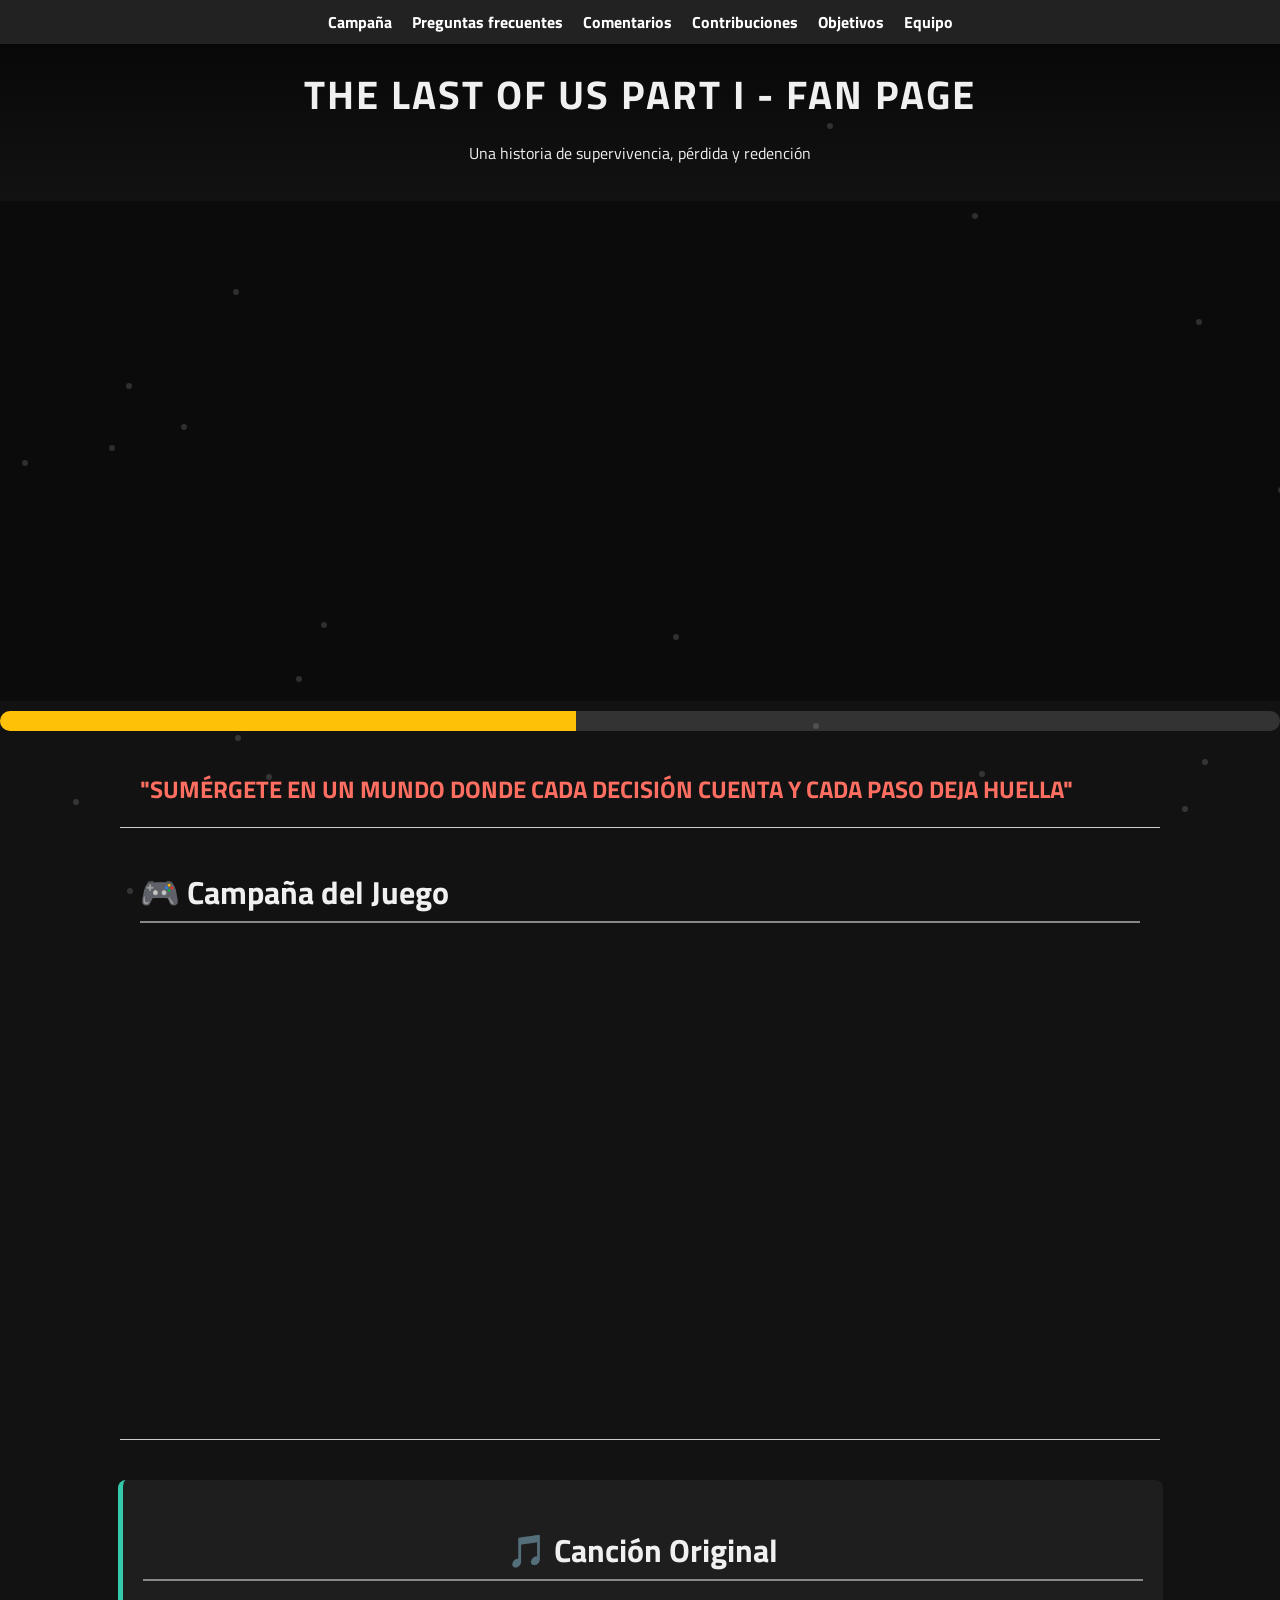
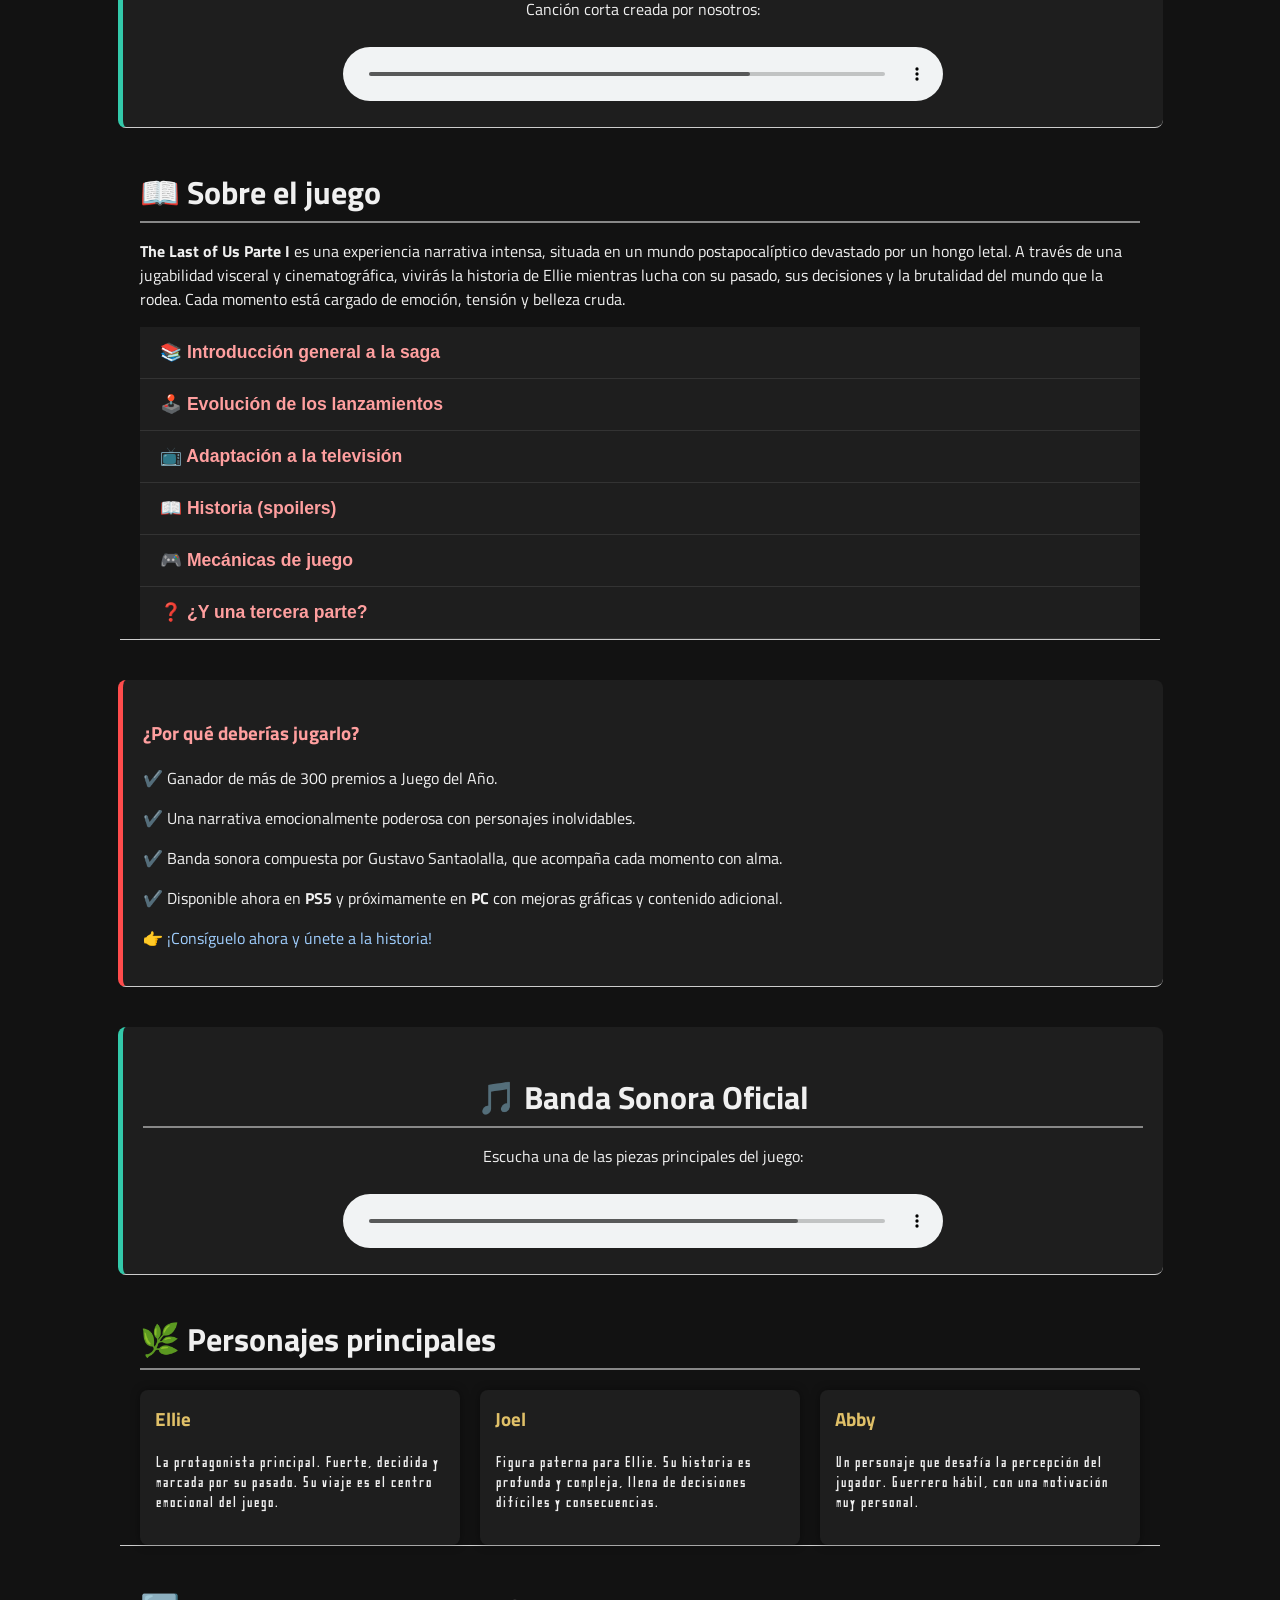
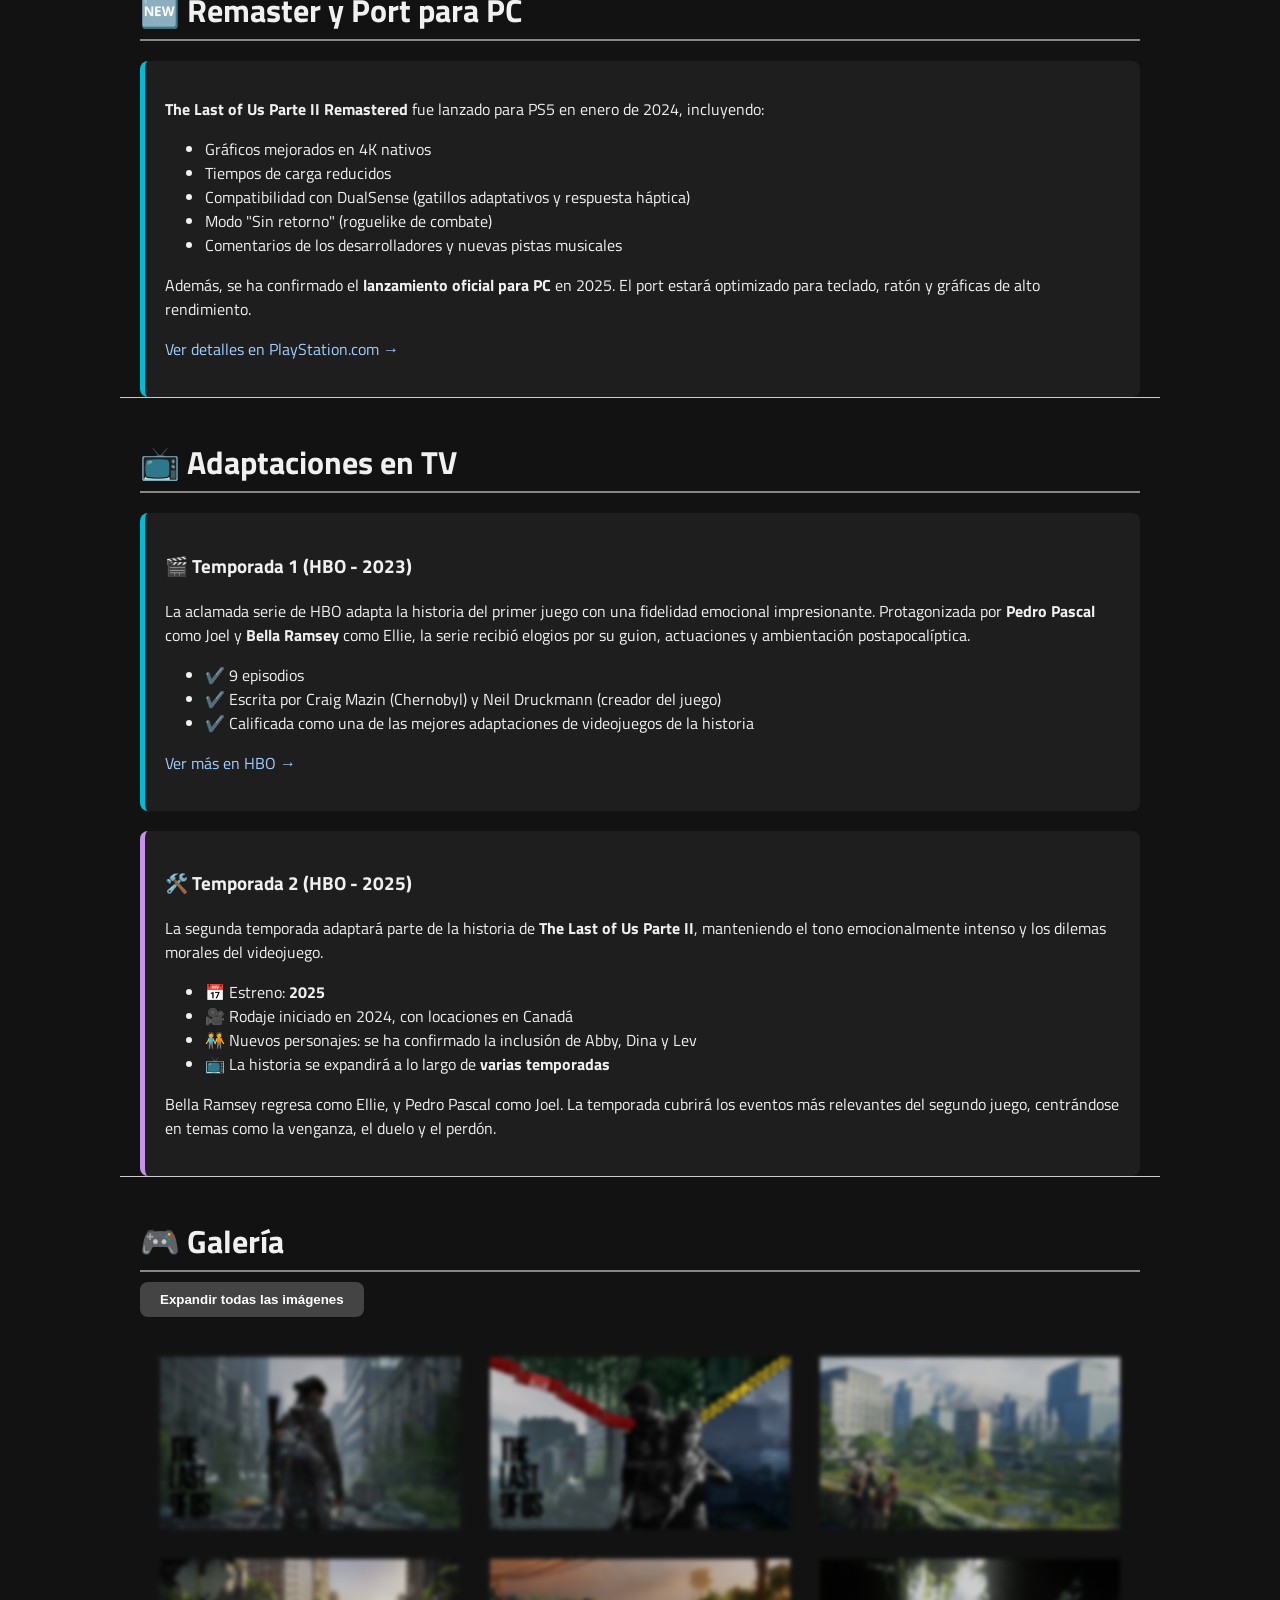
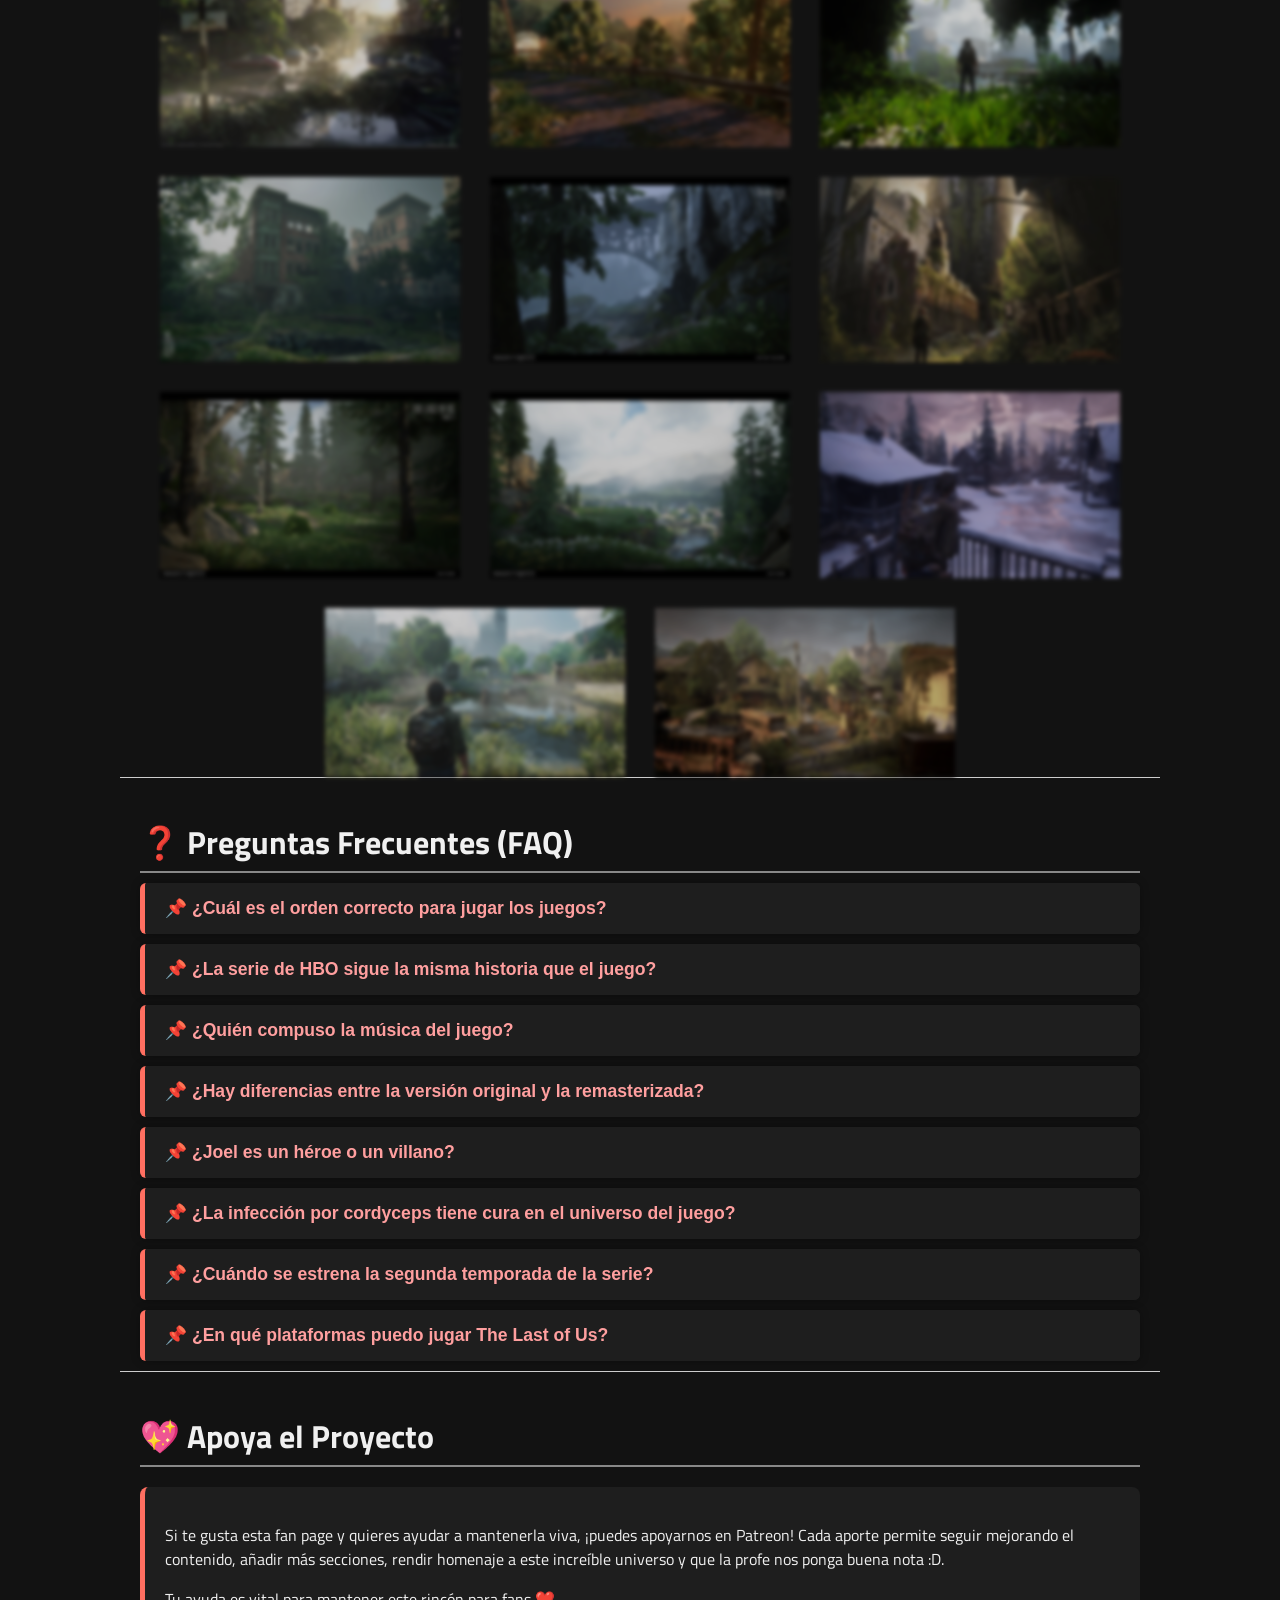
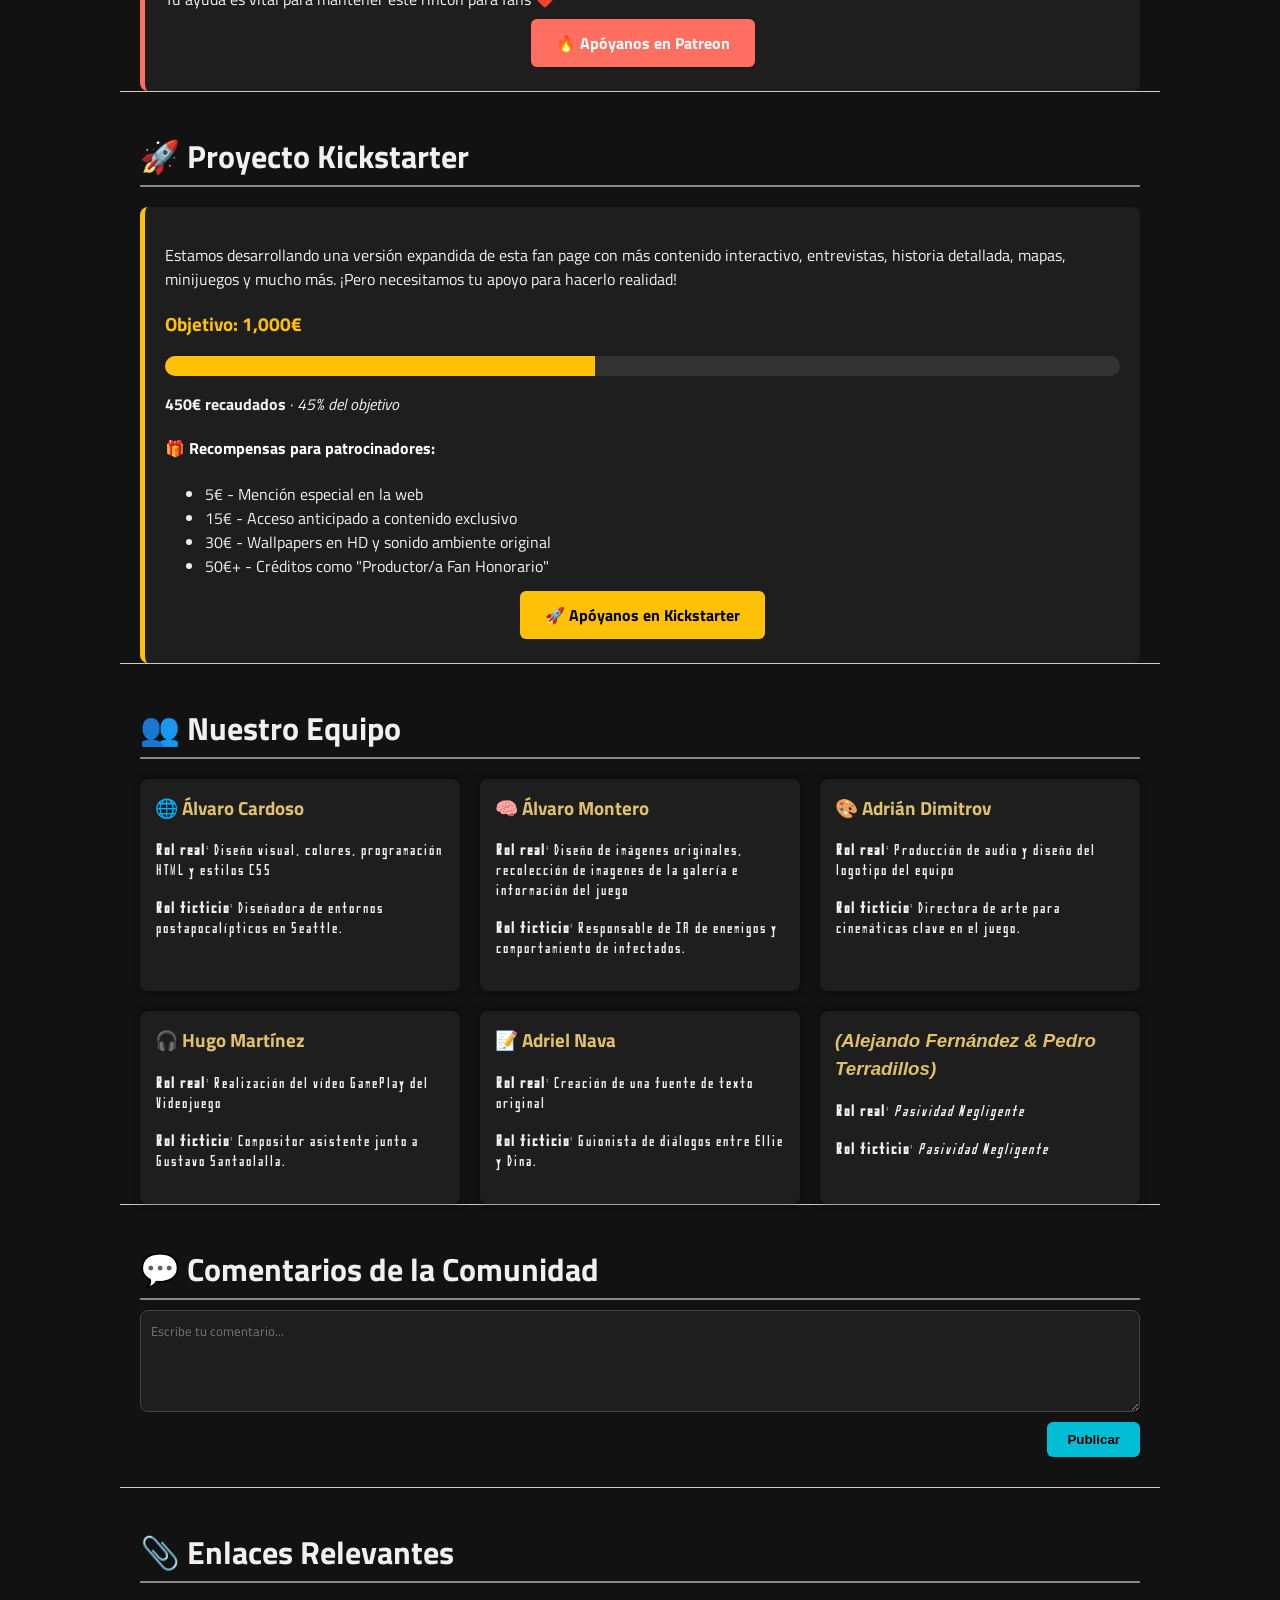
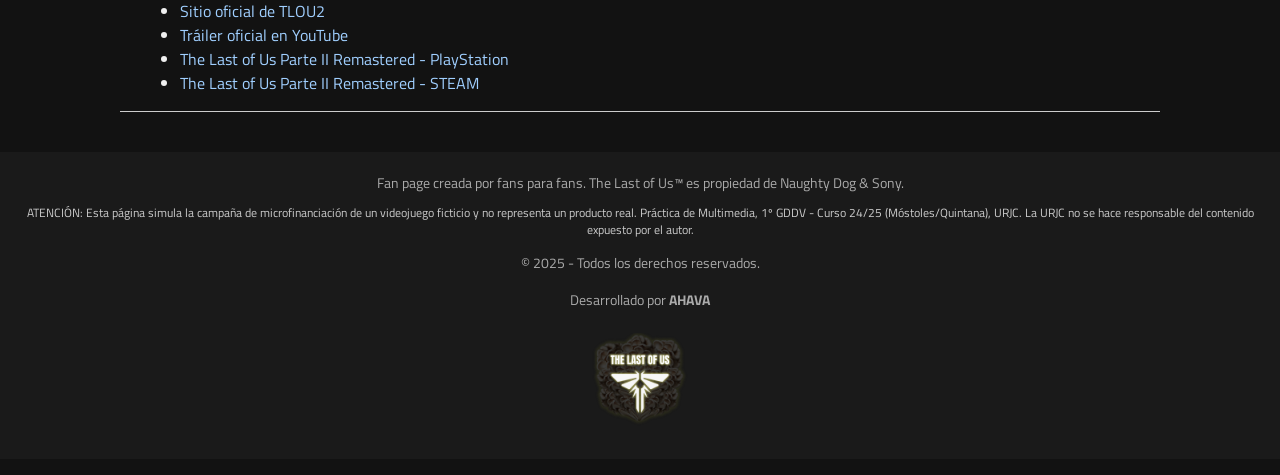
==== commit 51393d75: "Update index.html" ====
--- a/index.html
+++ b/index.html
@@ -362,7 +362,7 @@
     </div>
 
     <div class="character-card">
-      <h3> <s><i>Alejando Fernández & Pedro Terradillos</i></s> </h3>
+      <h3> <i>(Alejando Fernández & Pedro Terradillos)</i> </h3>
       <p><strong>Rol real:</strong> <i>Pasividad Negligente</i></p>
       <p><strong>Rol ficticio:</strong> <i>Pasividad Negligente</i></p>
     </div>
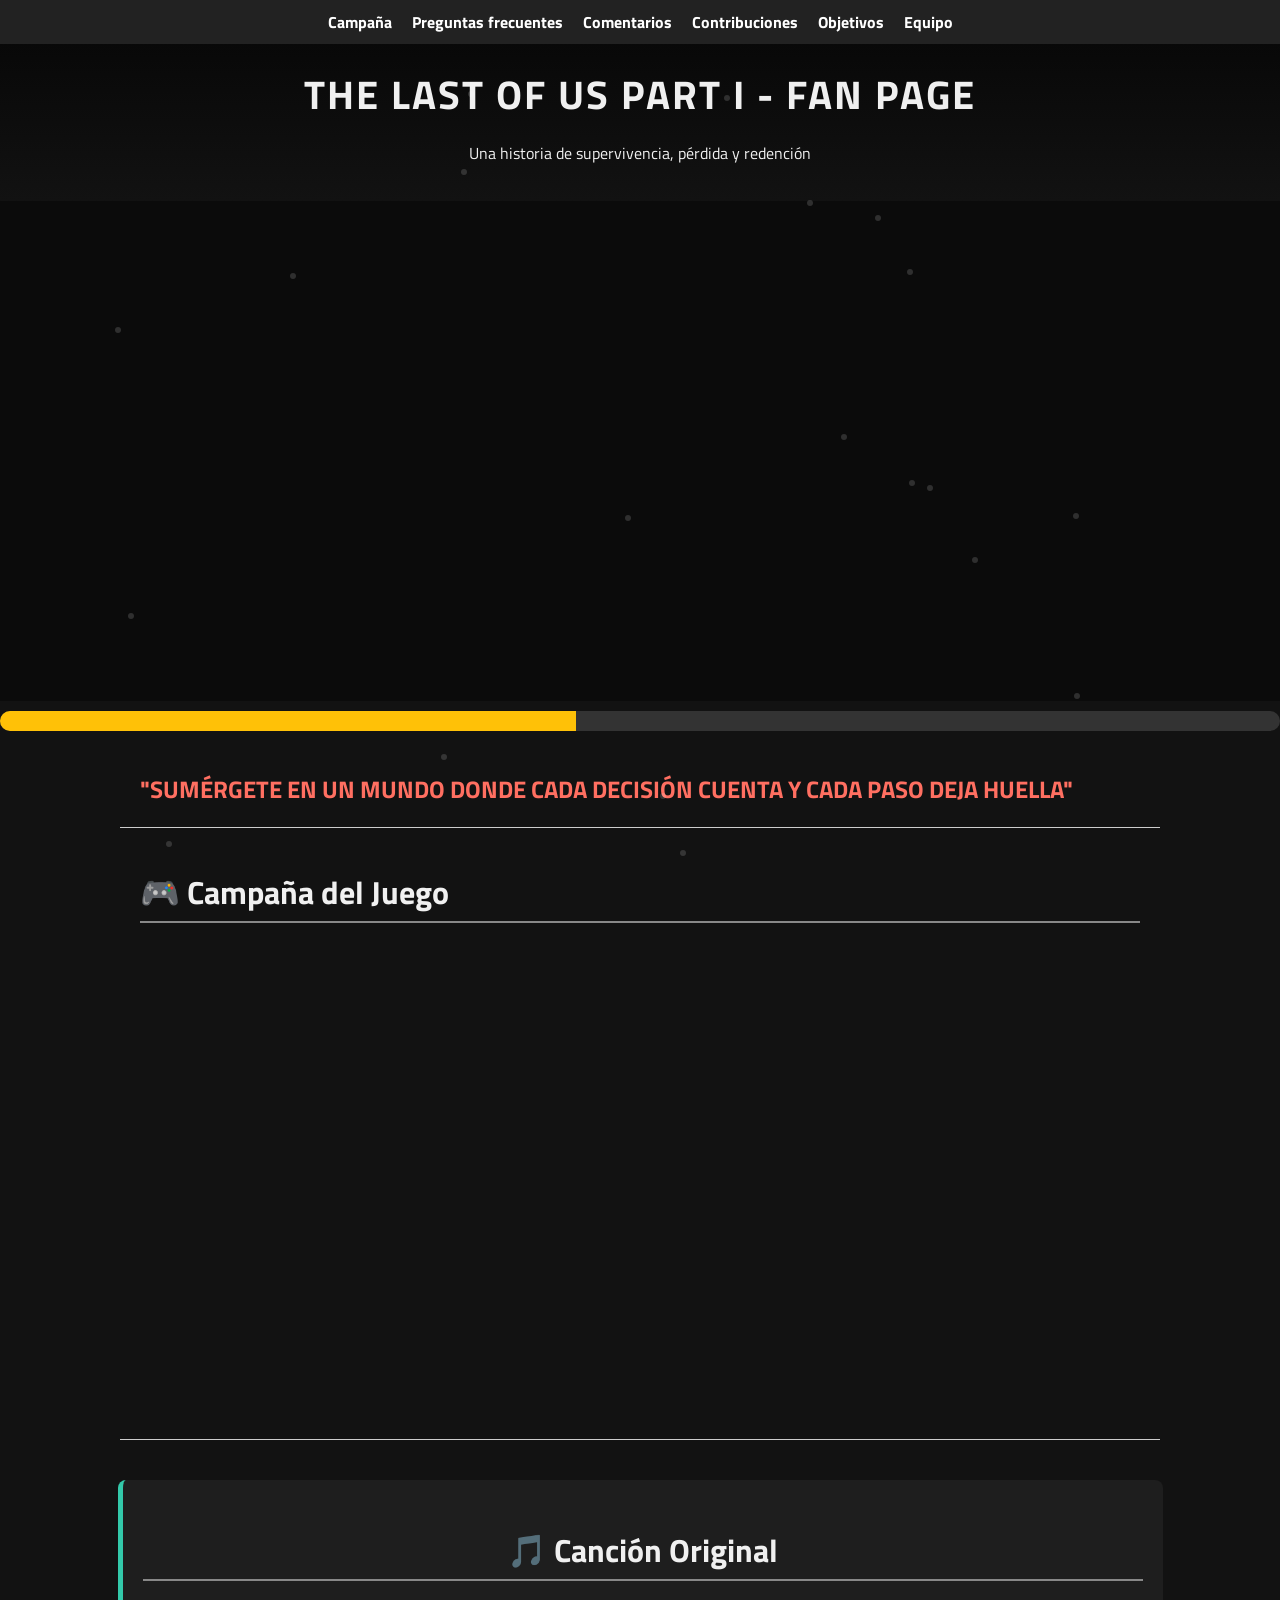
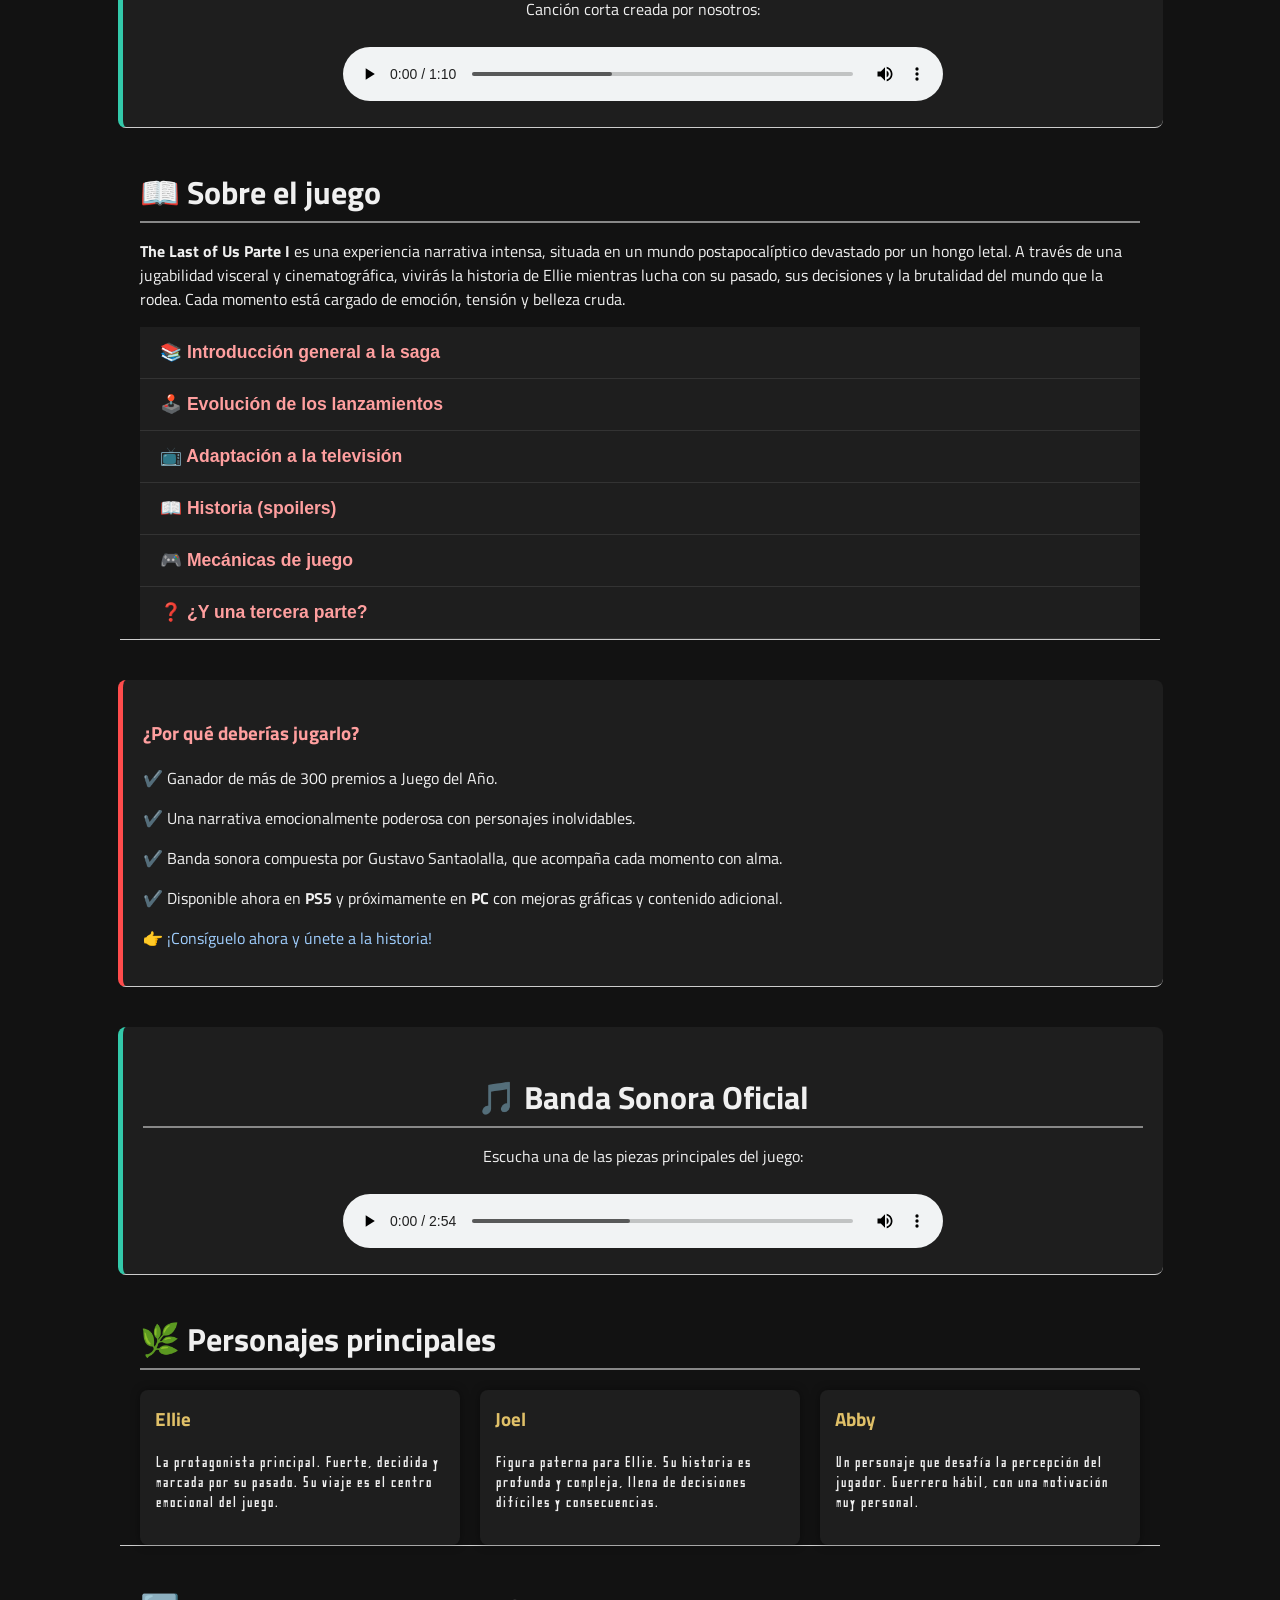
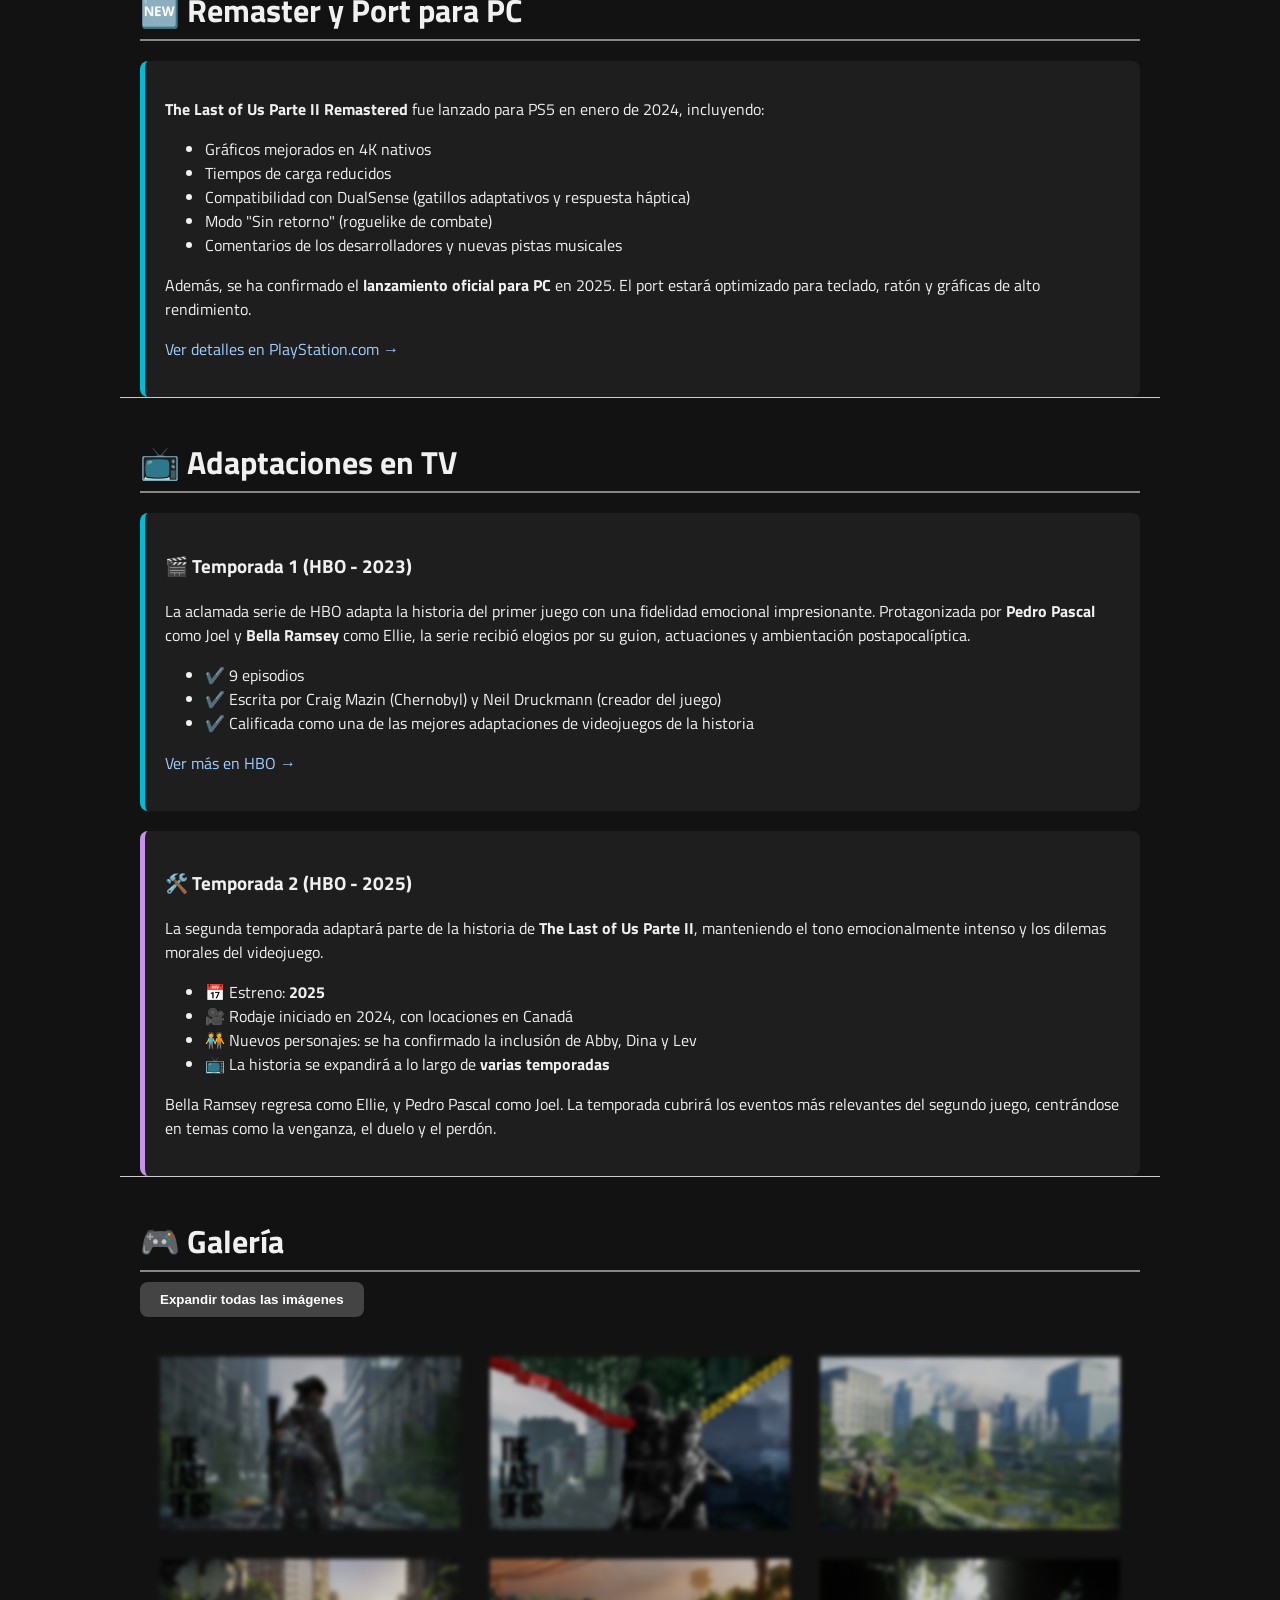
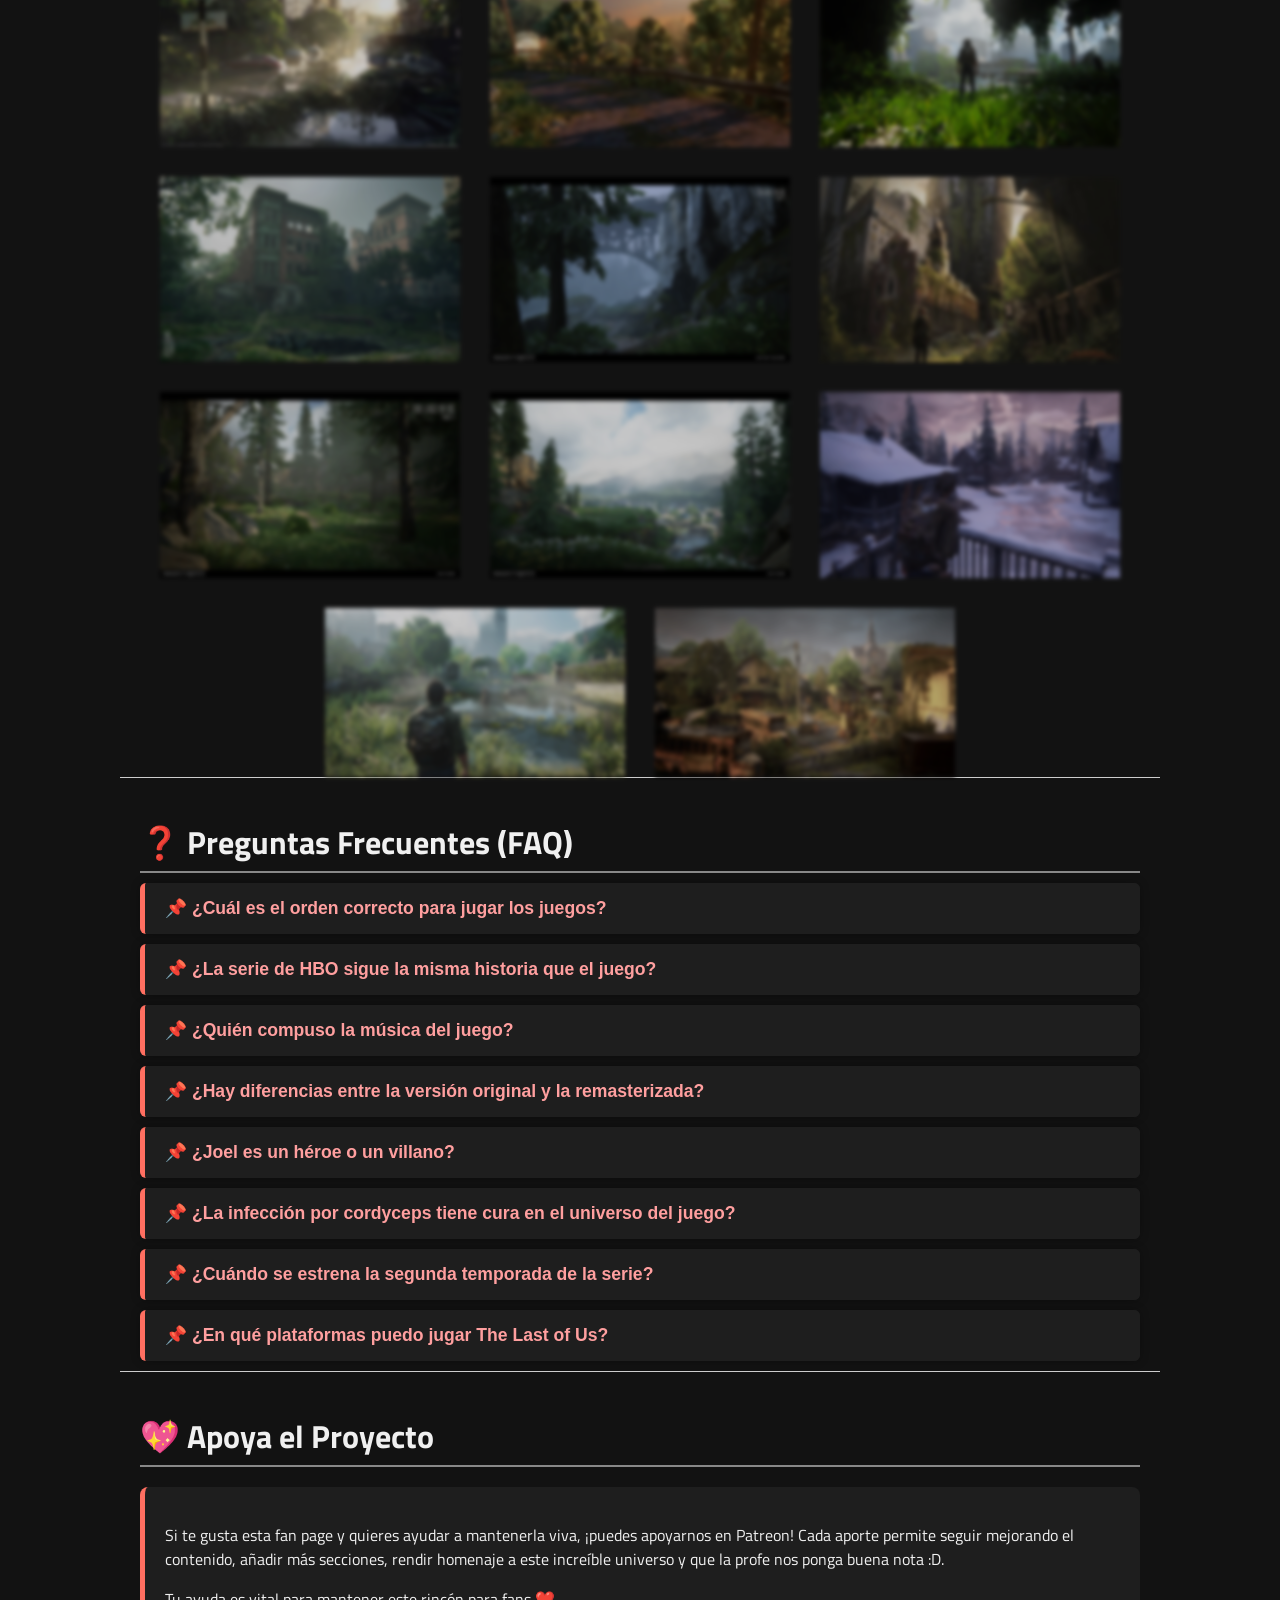
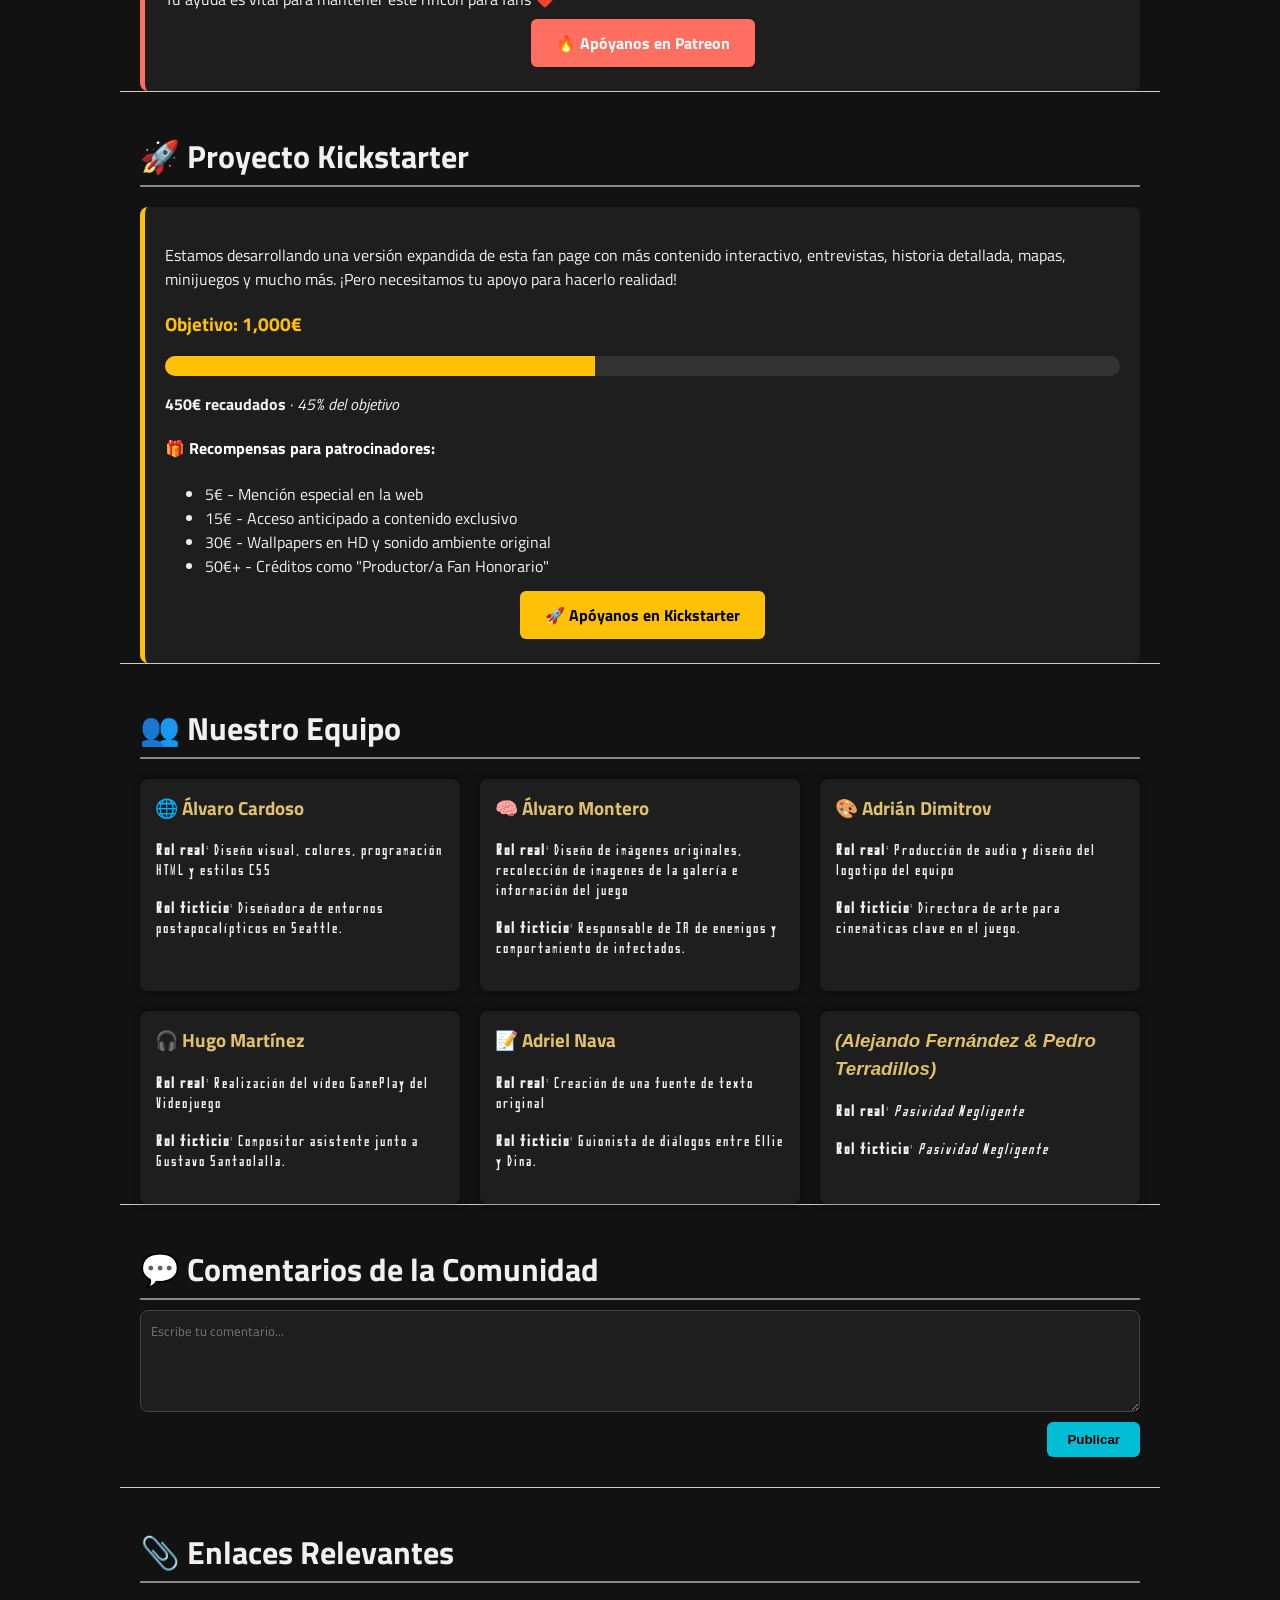
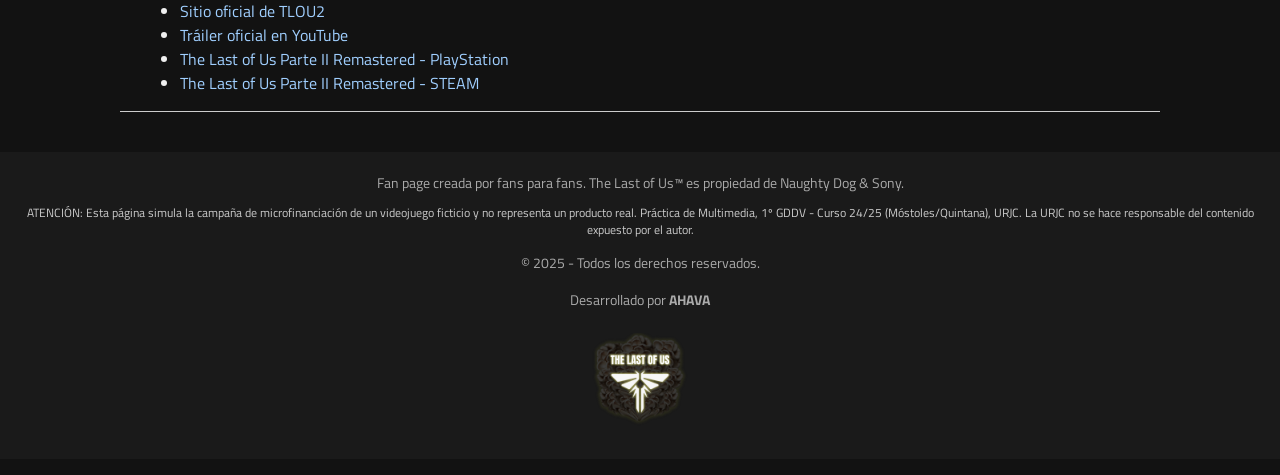
==== commit a98521b5: "Update index.html" ====
--- a/index.html
+++ b/index.html
@@ -526,6 +526,6 @@
 </html>
 <script>
   document.addEventListener("DOMContentLoaded", () => {
-    alert("✅ La página esta mu bien profe, pon un 10 a todos :D, espero que te guste");
+    alert("✅ La página es muy bonita profe, los participantes merecen un 10, esperamos que te guste :D");
   });
 </script>
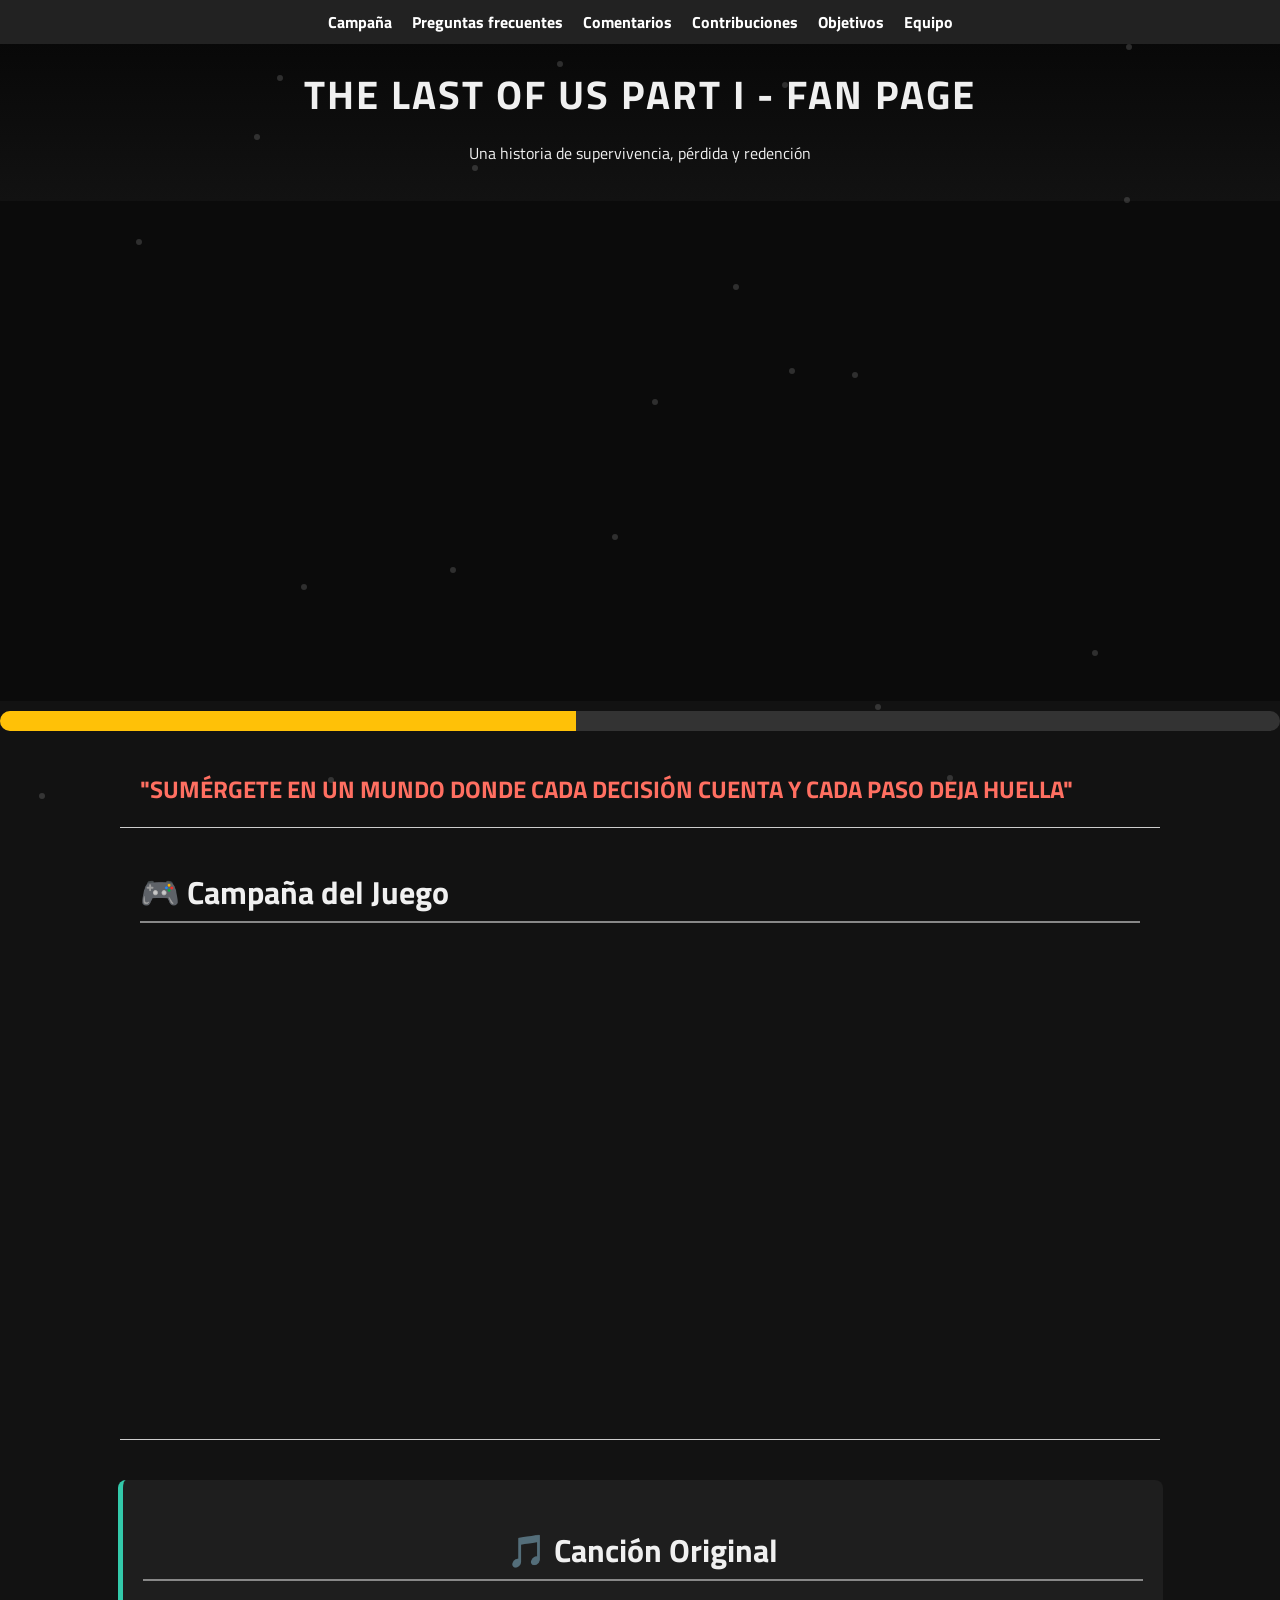
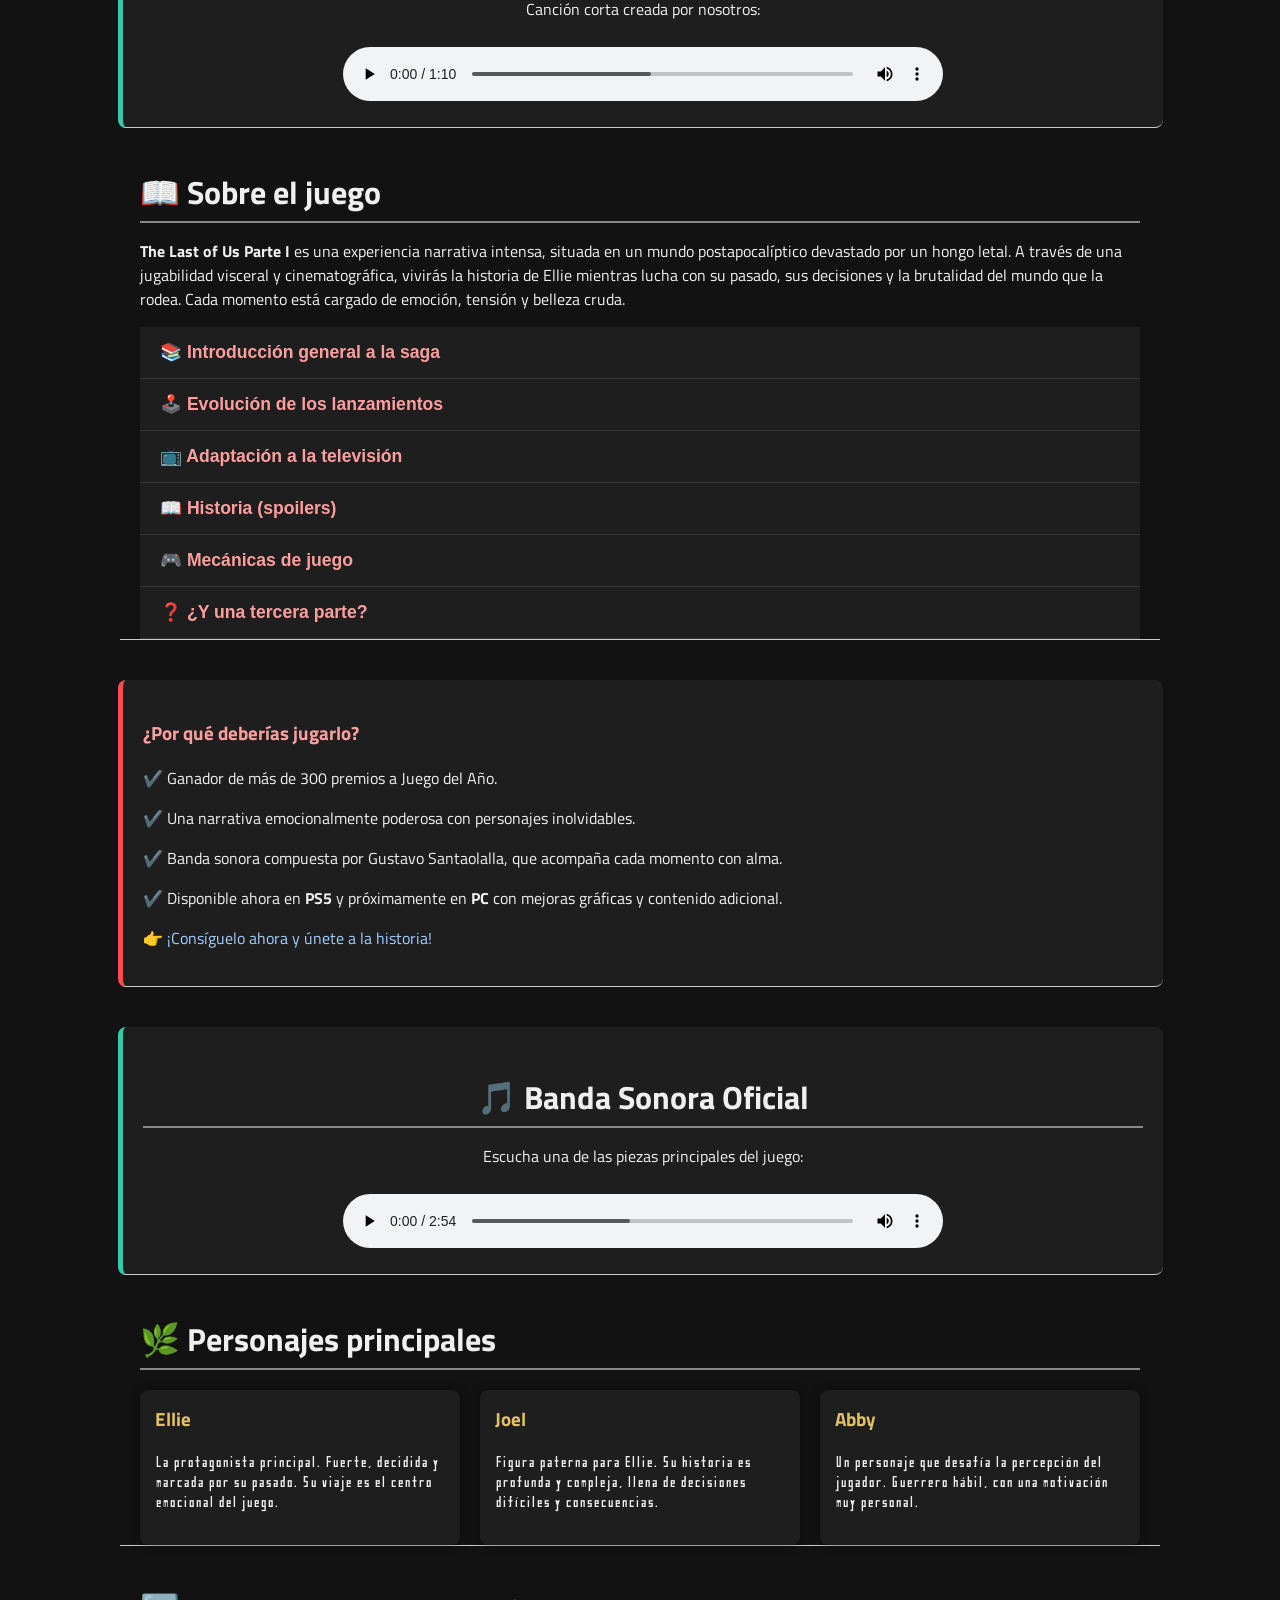
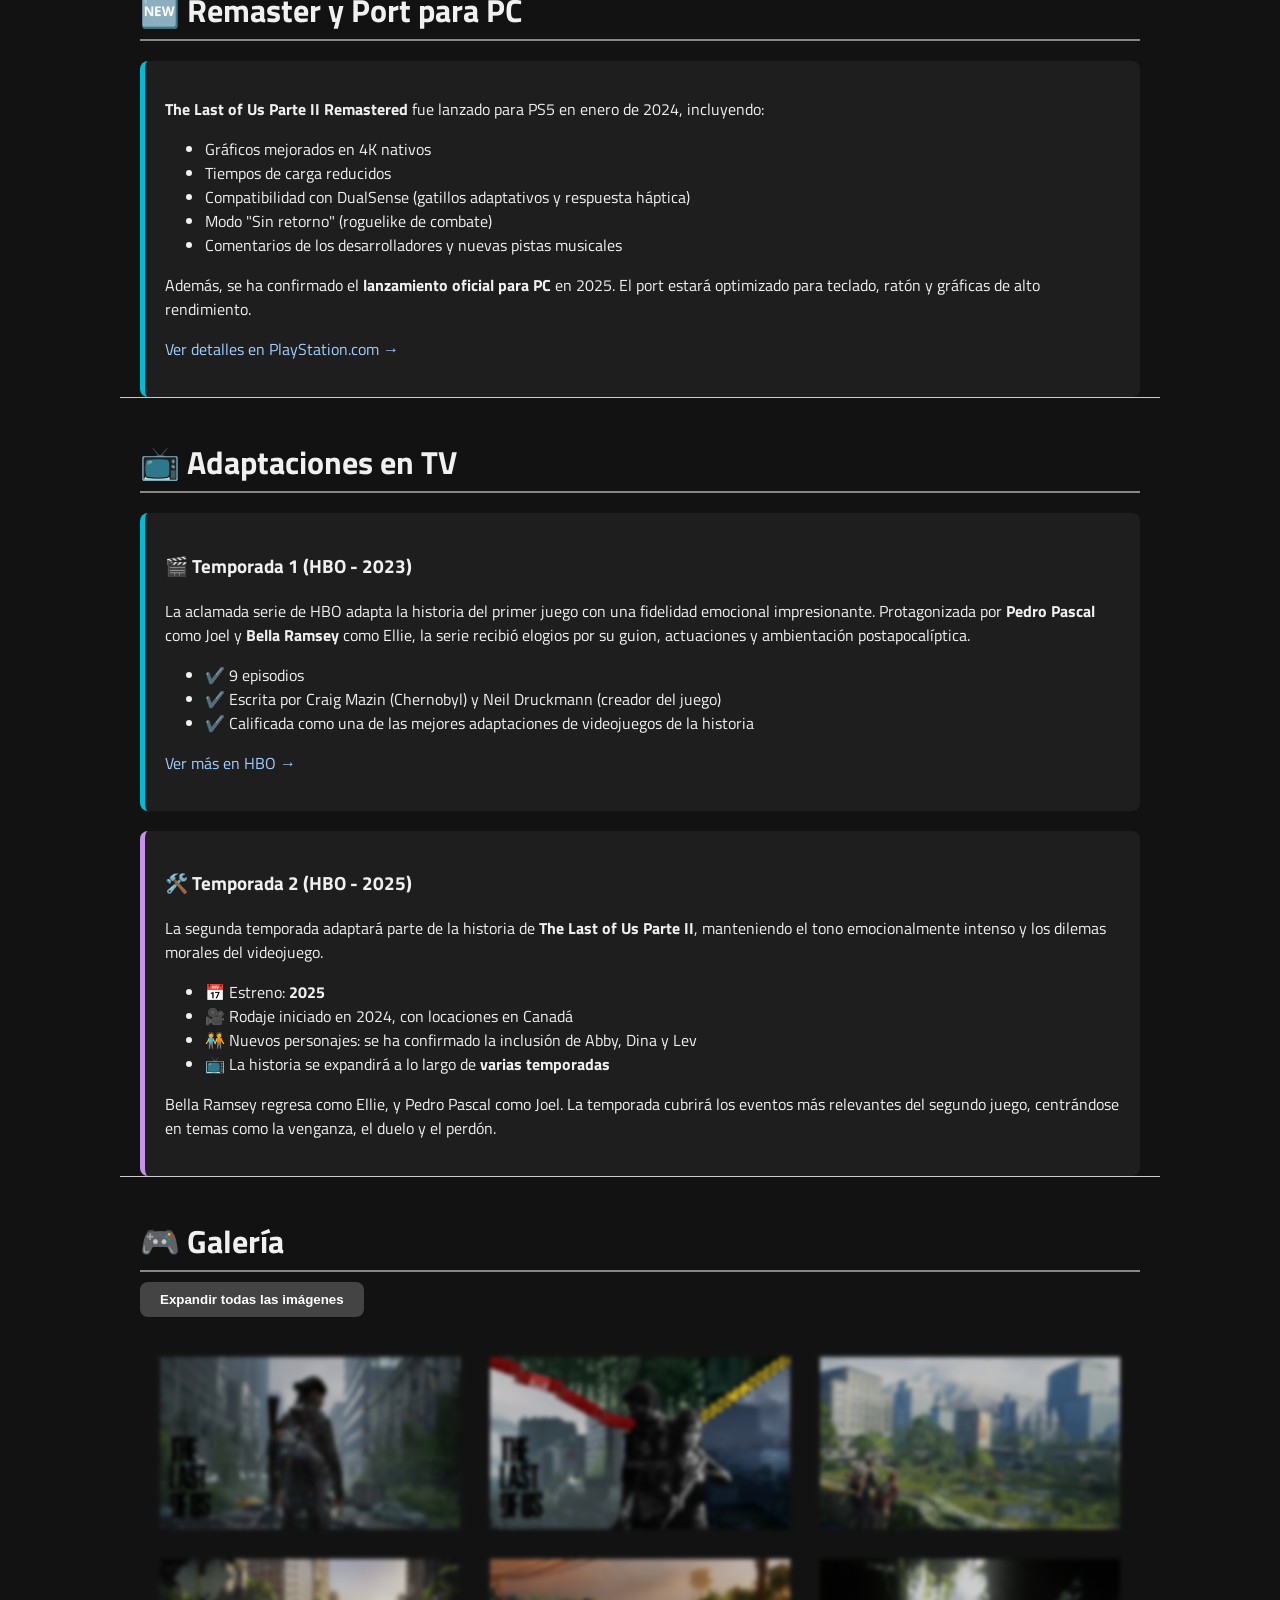
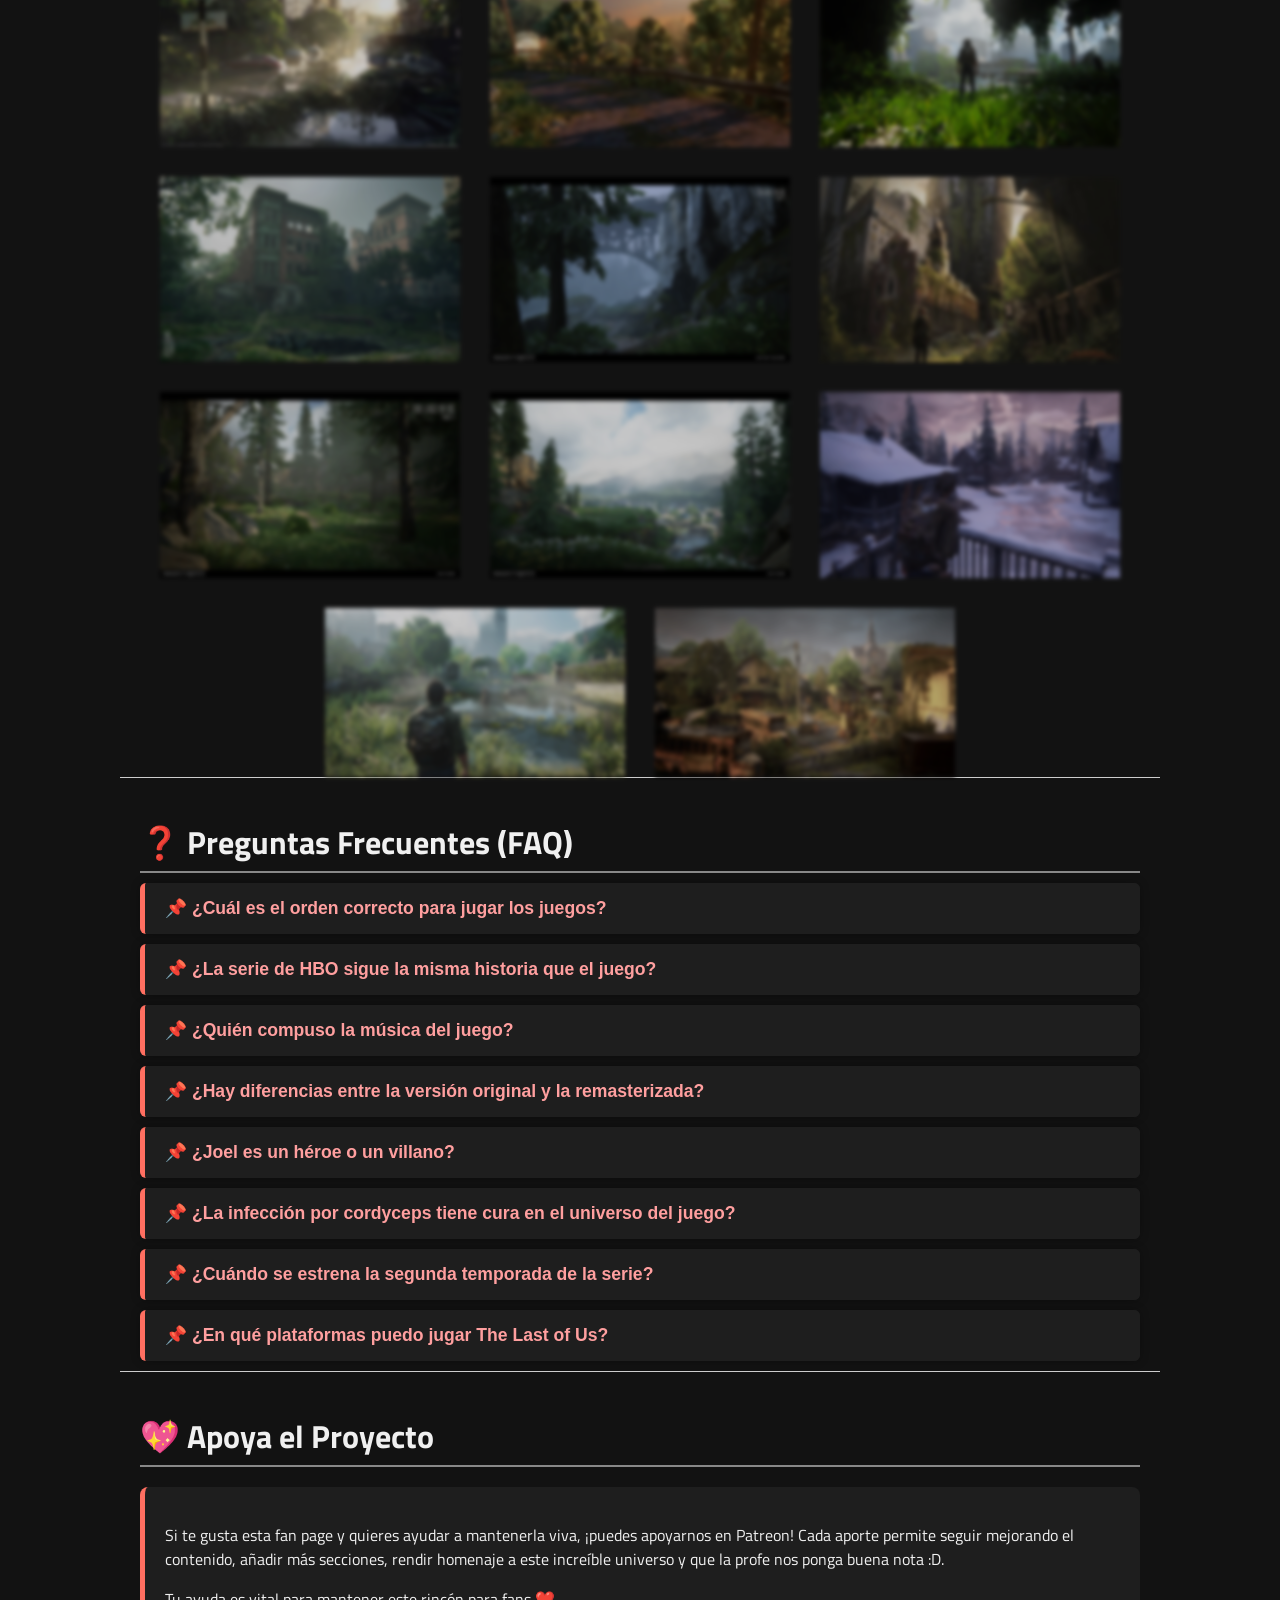
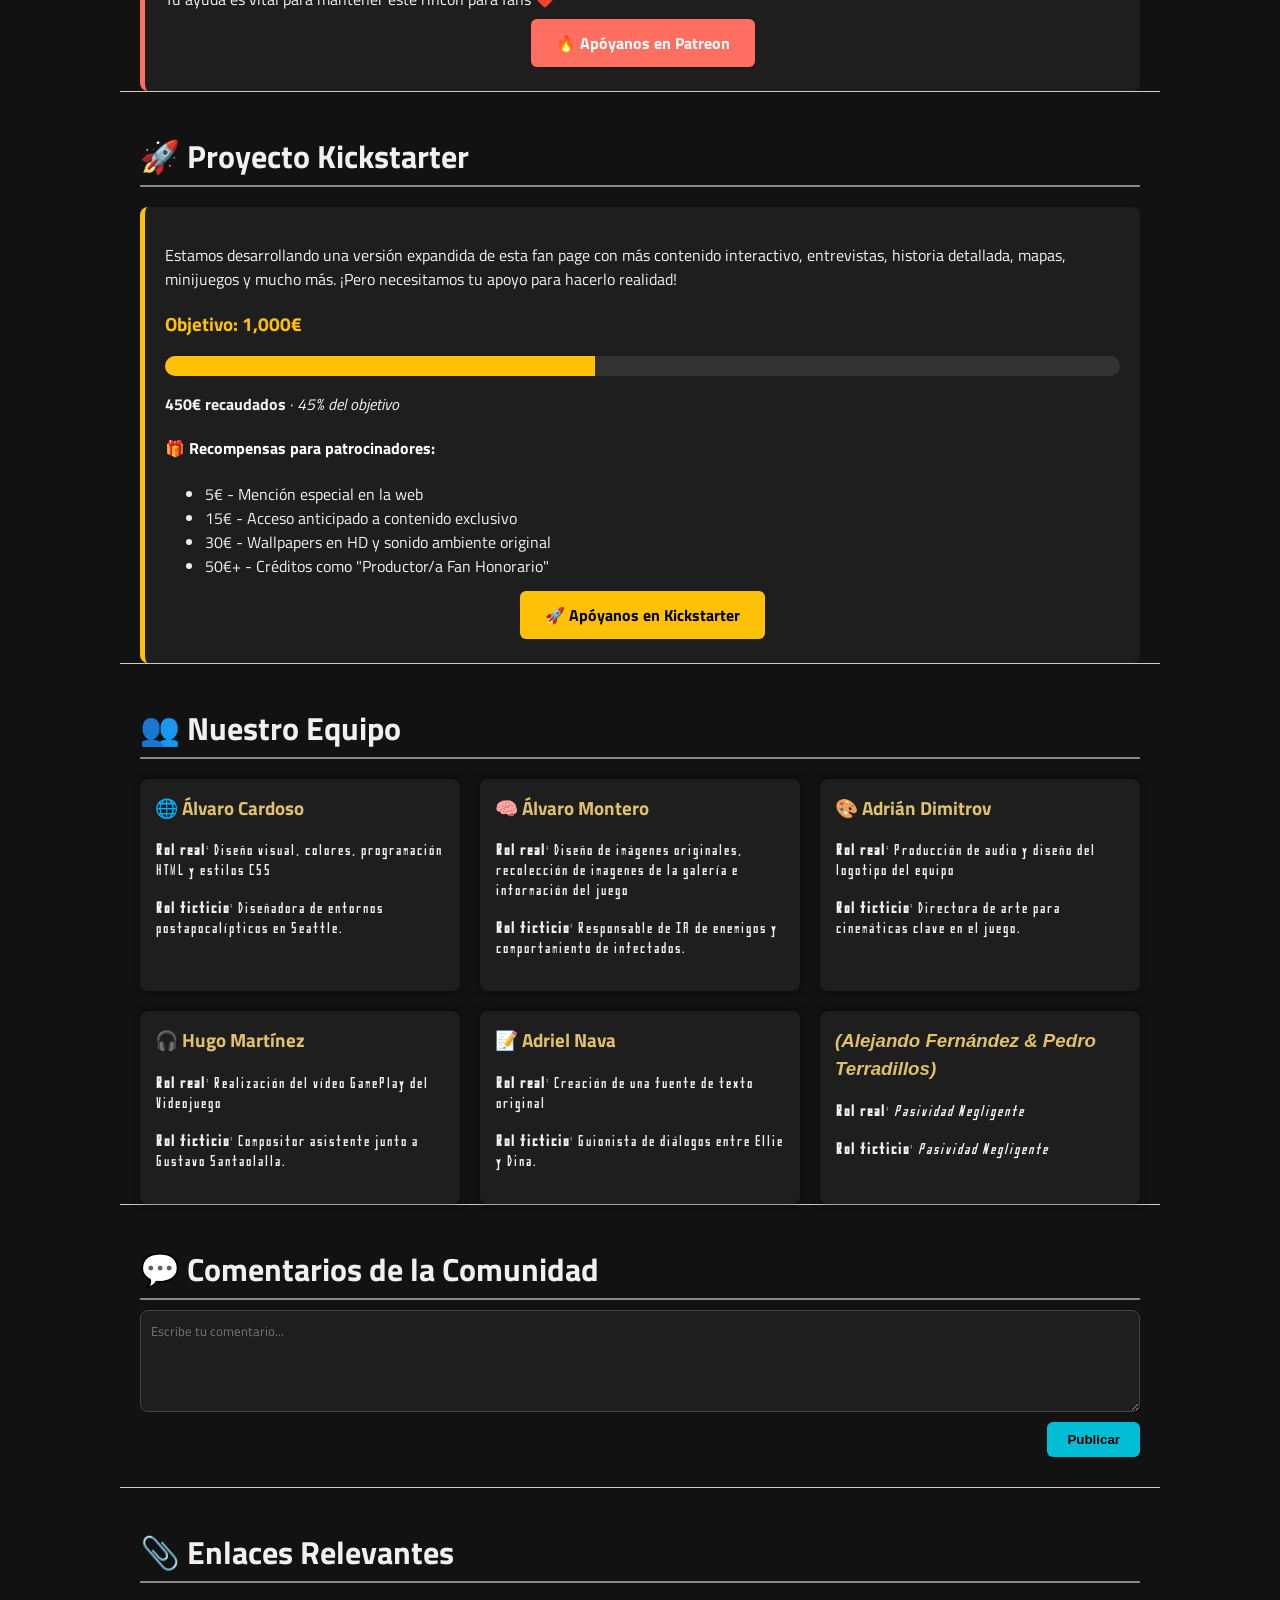
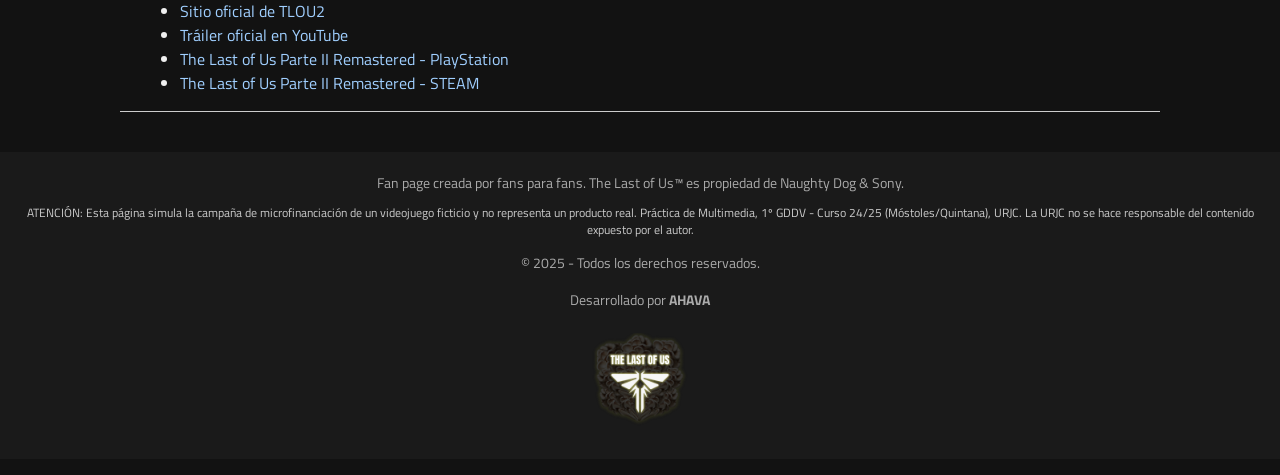
==== commit 00389714: "Update index.html" ====
--- a/index.html
+++ b/index.html
@@ -526,6 +526,6 @@
 </html>
 <script>
   document.addEventListener("DOMContentLoaded", () => {
-    alert("✅ La página es muy bonita profe, los participantes merecen un 10, esperamos que te guste :D");
+    alert("✅ La página es mu bonita profe, los participantes merecen un 10, esperamos que te guste :D");
   });
 </script>
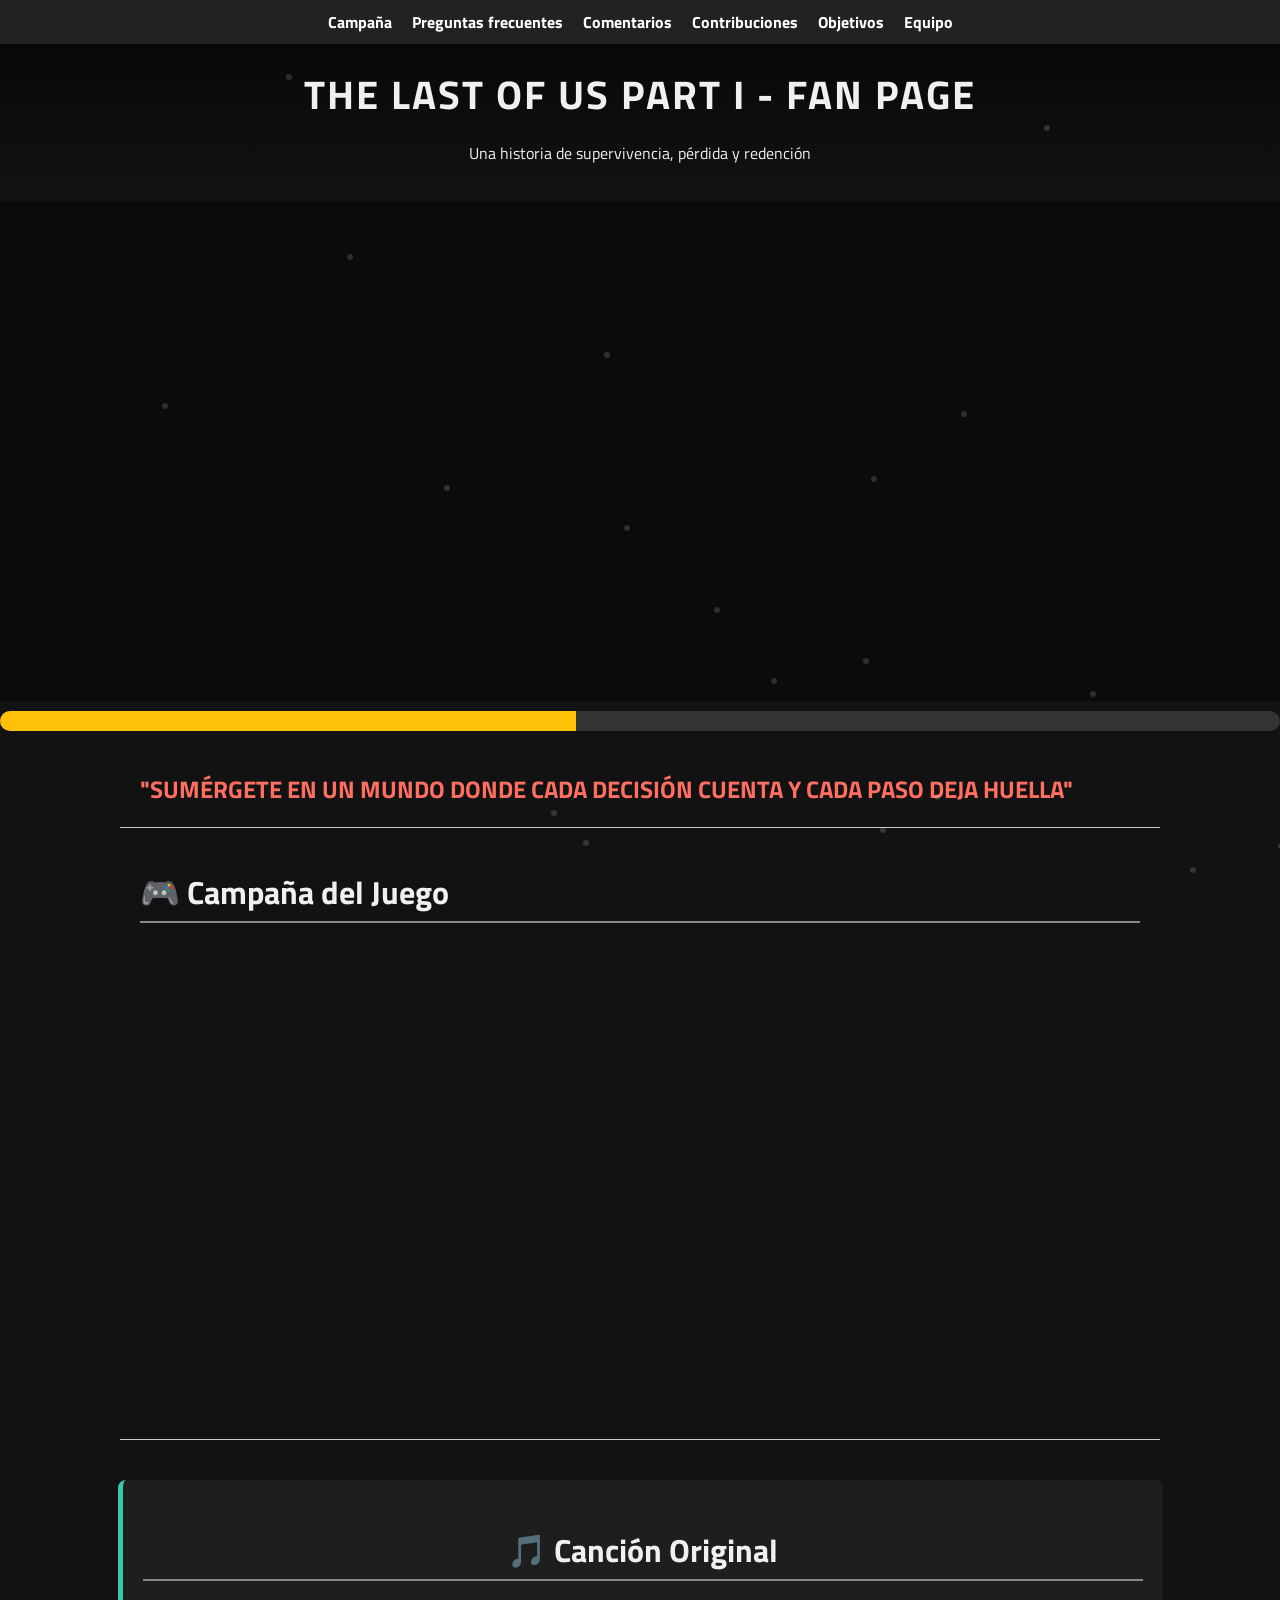
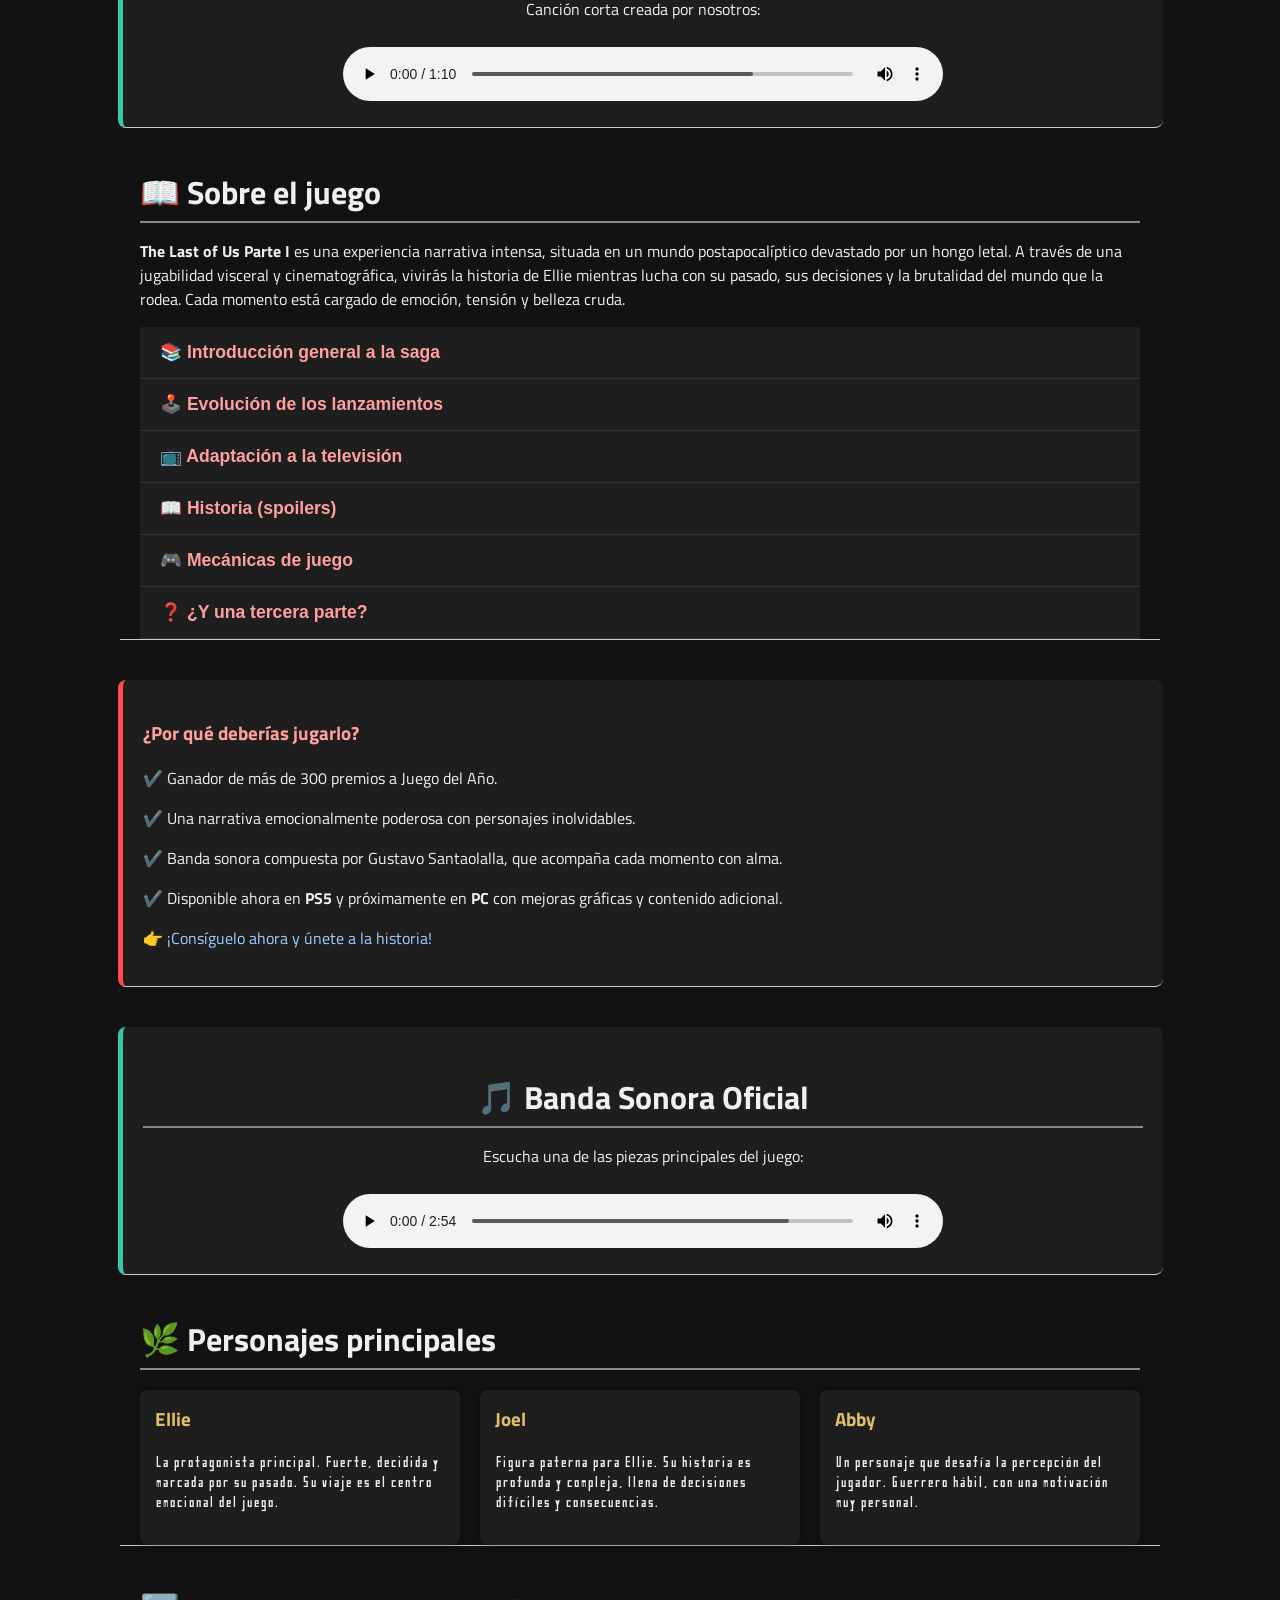
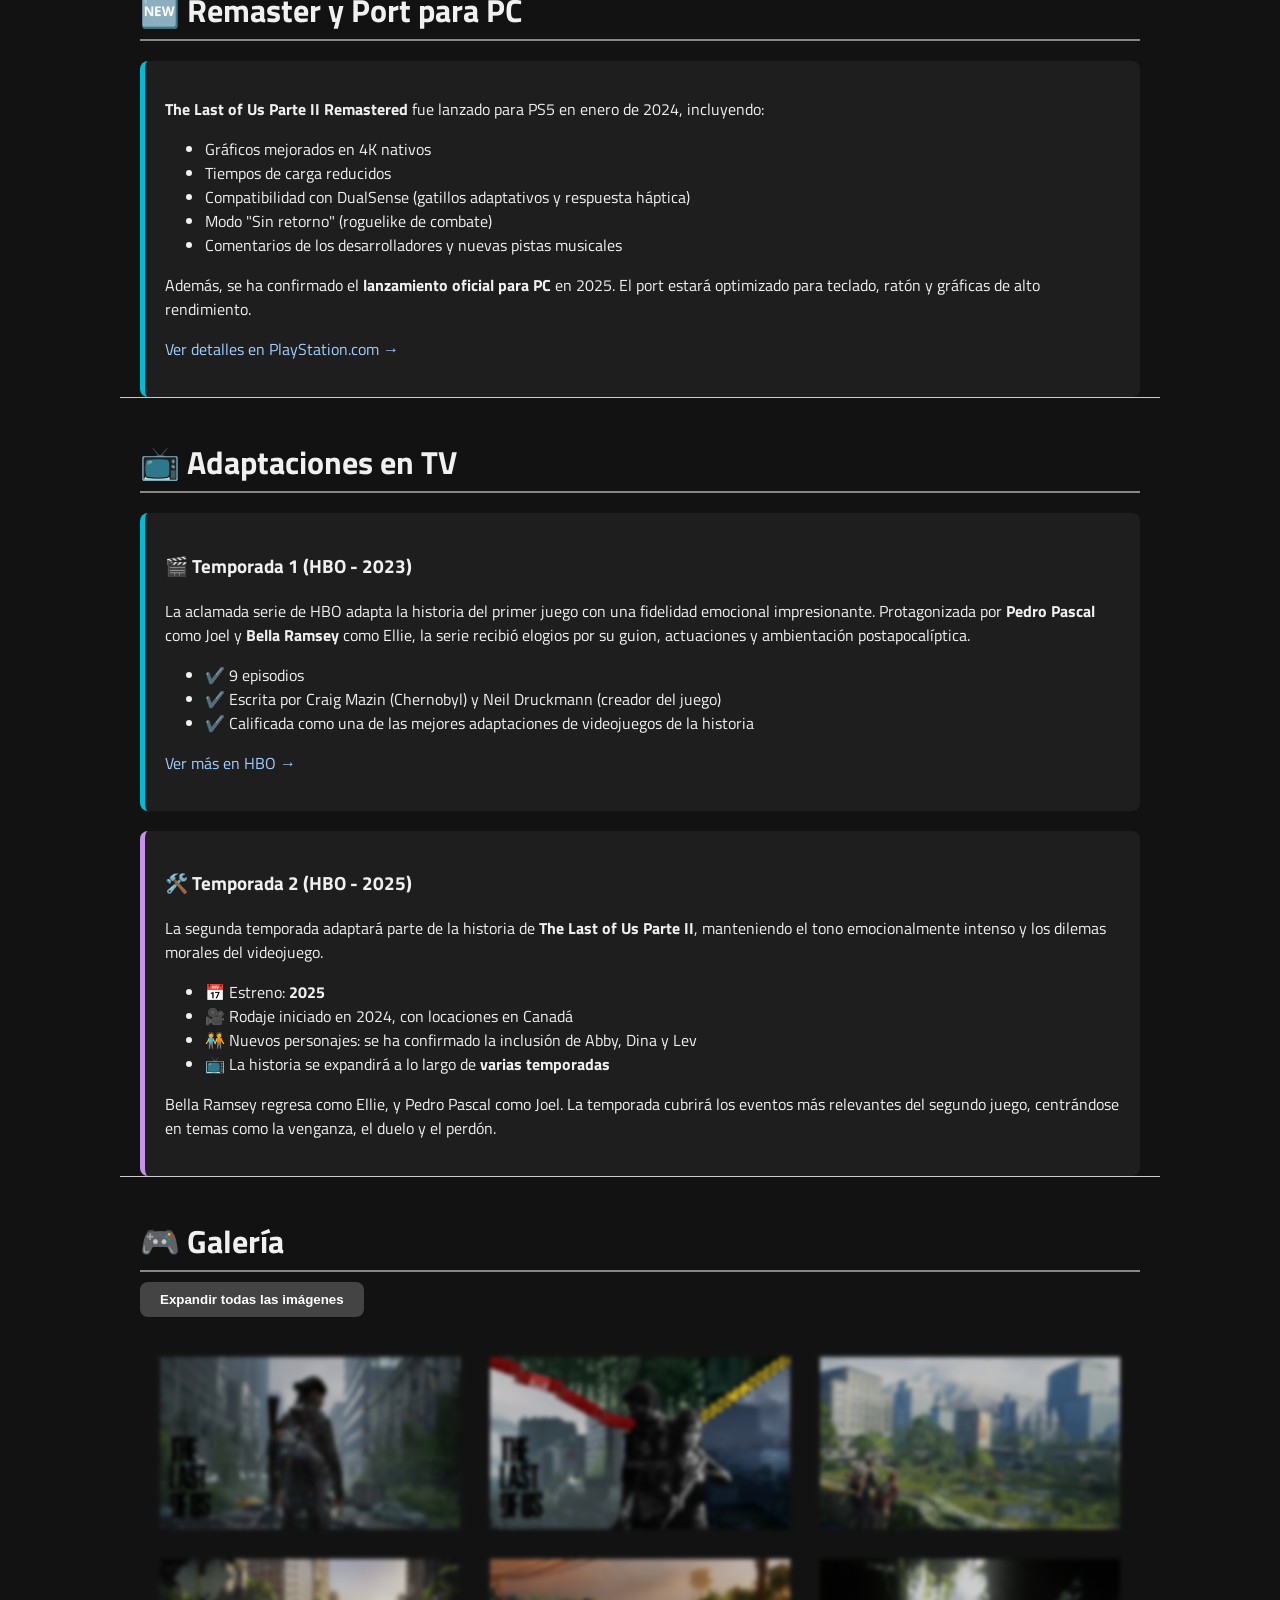
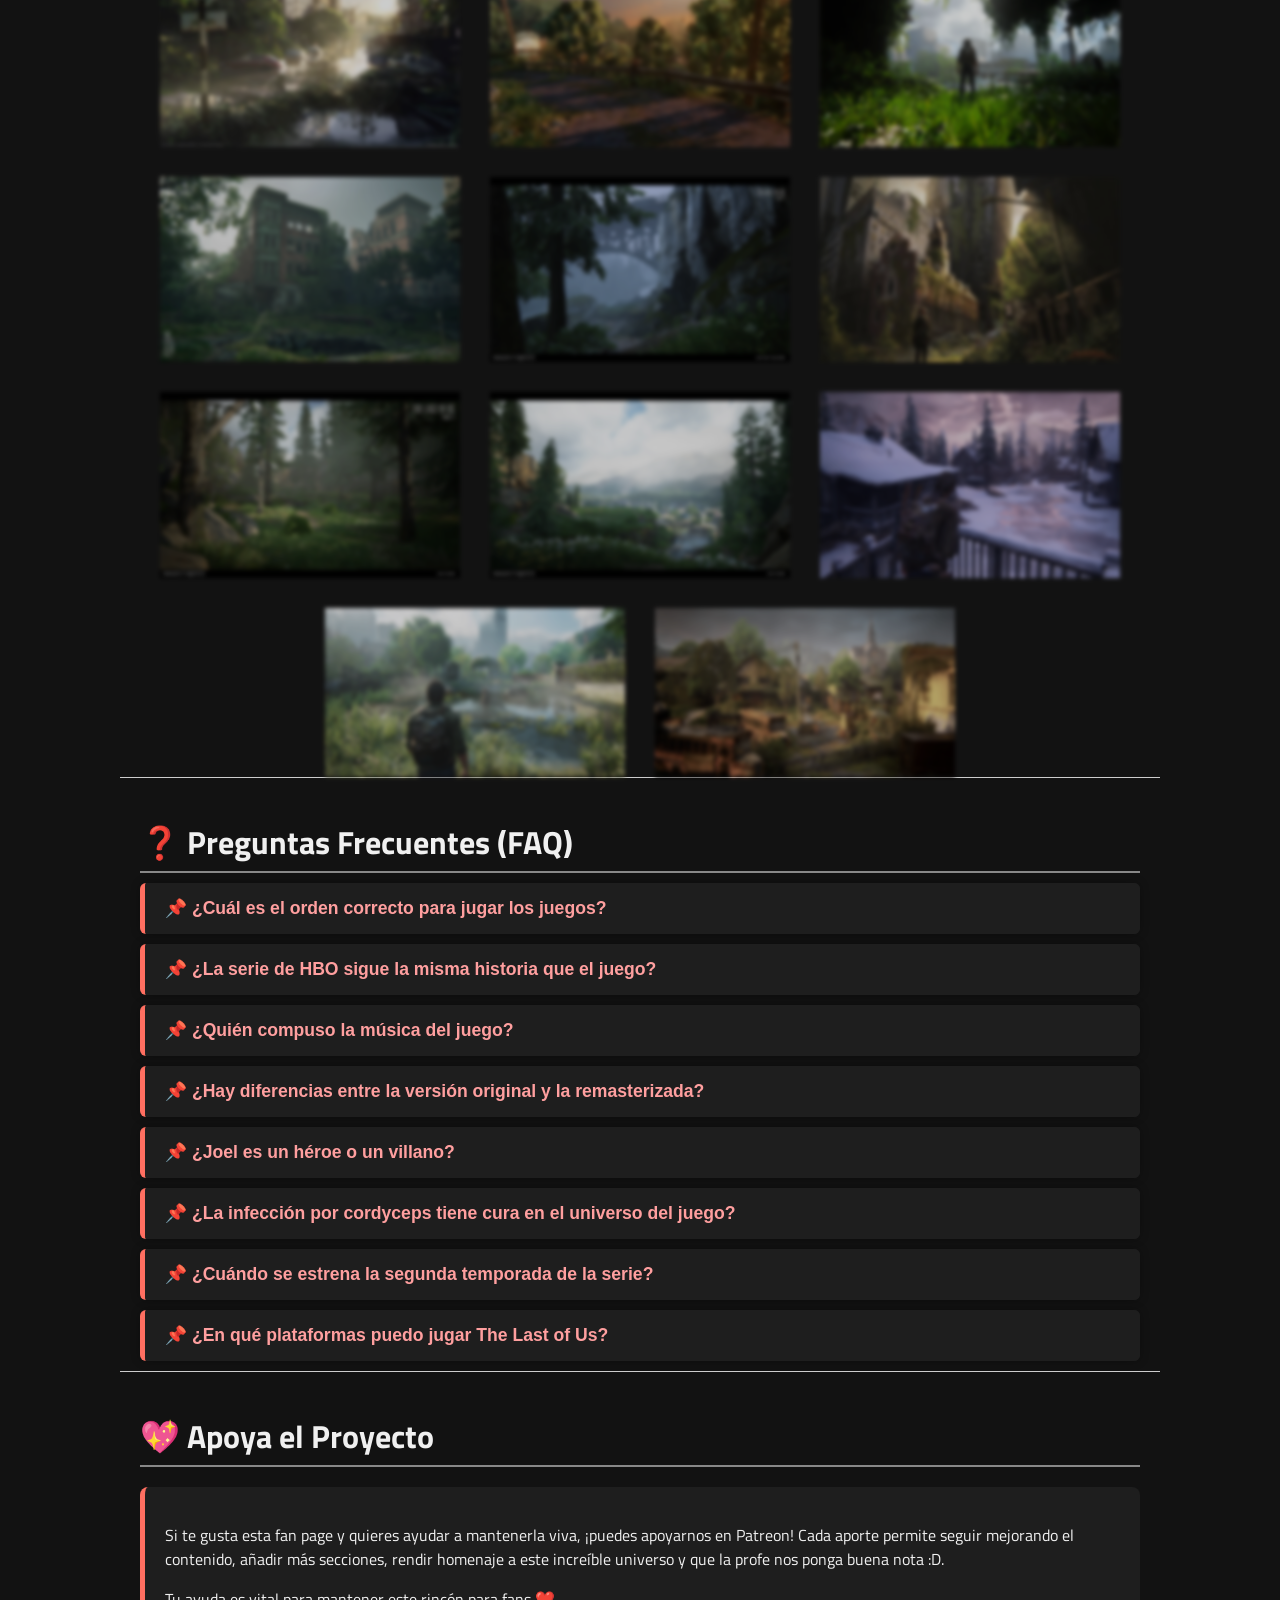
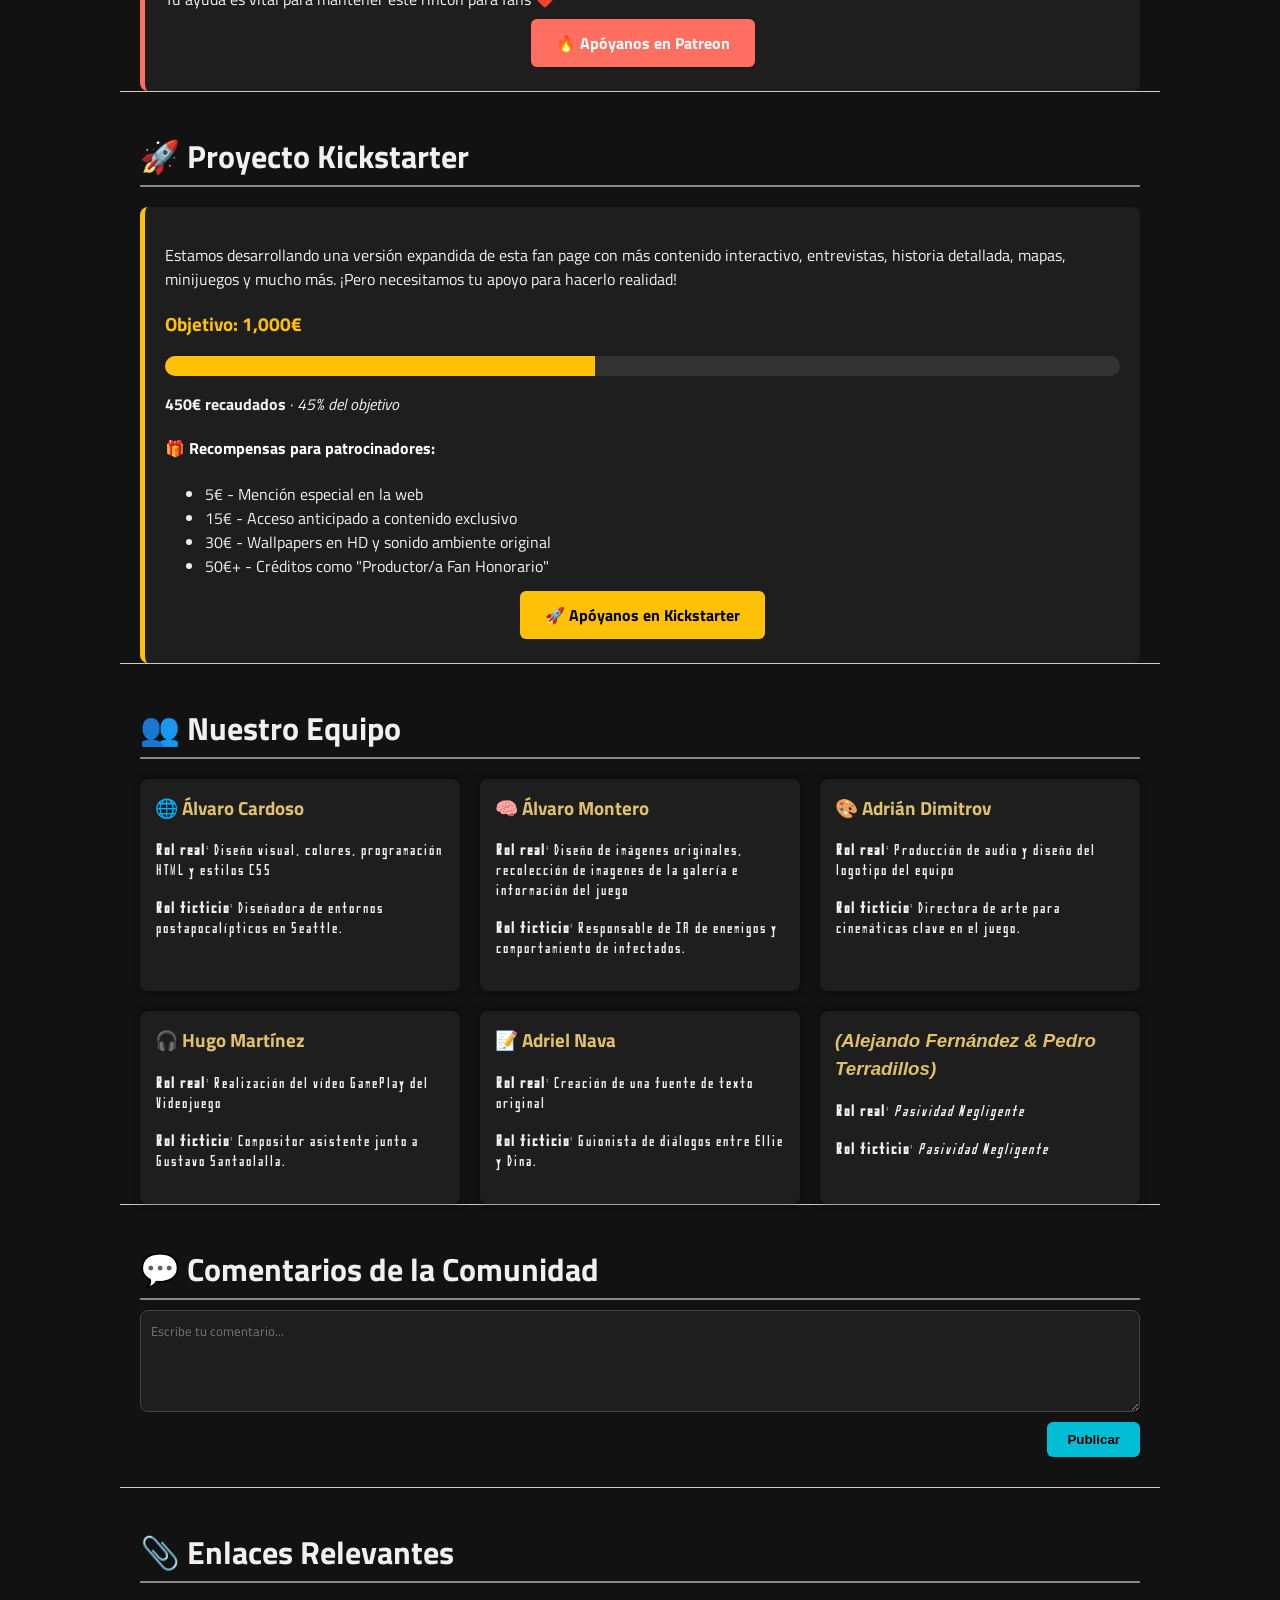
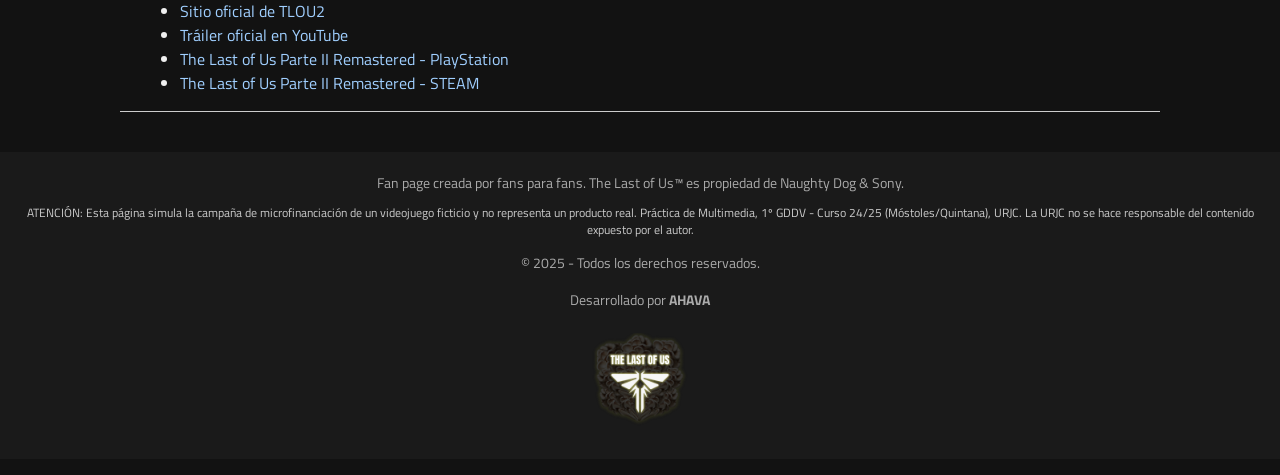
==== commit 808611e1: "Update index.html" ====
--- a/index.html
+++ b/index.html
@@ -526,6 +526,6 @@
 </html>
 <script>
   document.addEventListener("DOMContentLoaded", () => {
-    alert("✅ La página es mu bonita profe, los participantes merecen un 10, esperamos que te guste :D");
+    alert("✅ La página es mu bonita profe, los participantes merecemos un 10, esperamos que te guste :D");
   });
 </script>
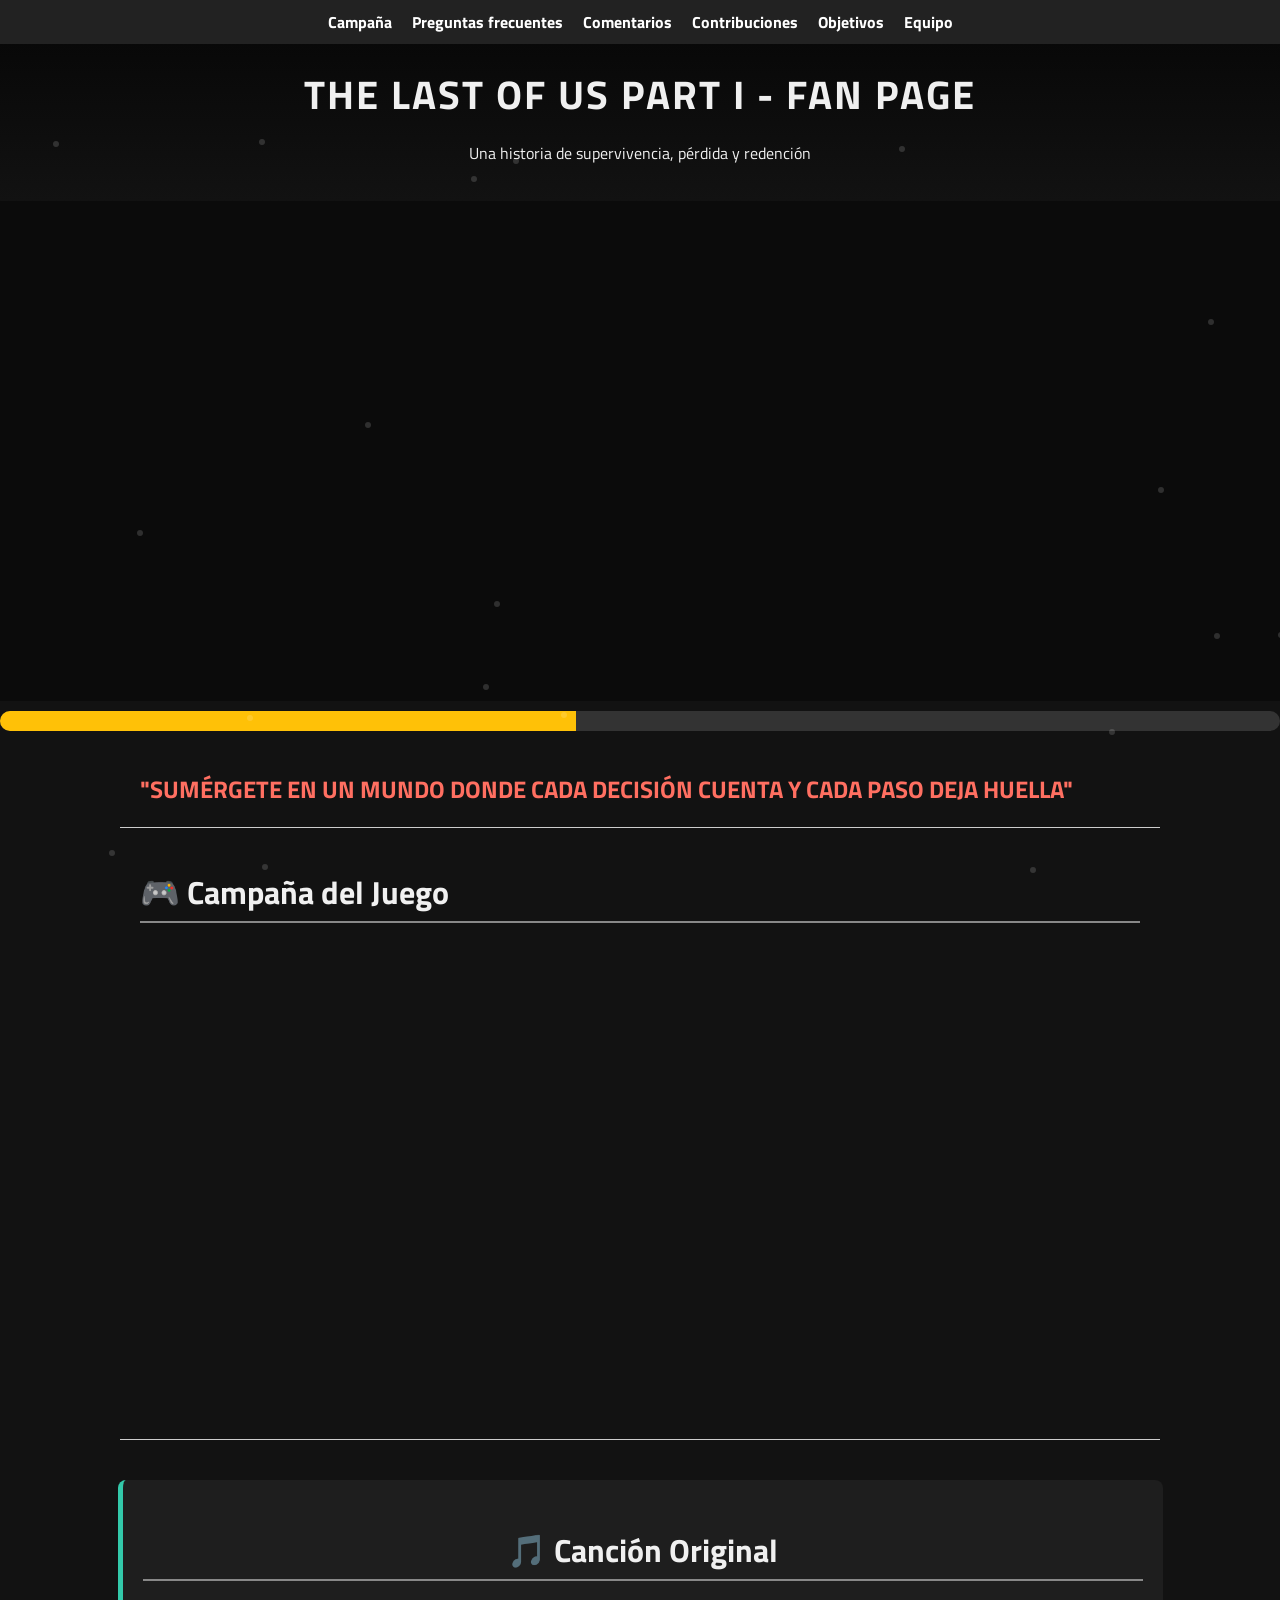
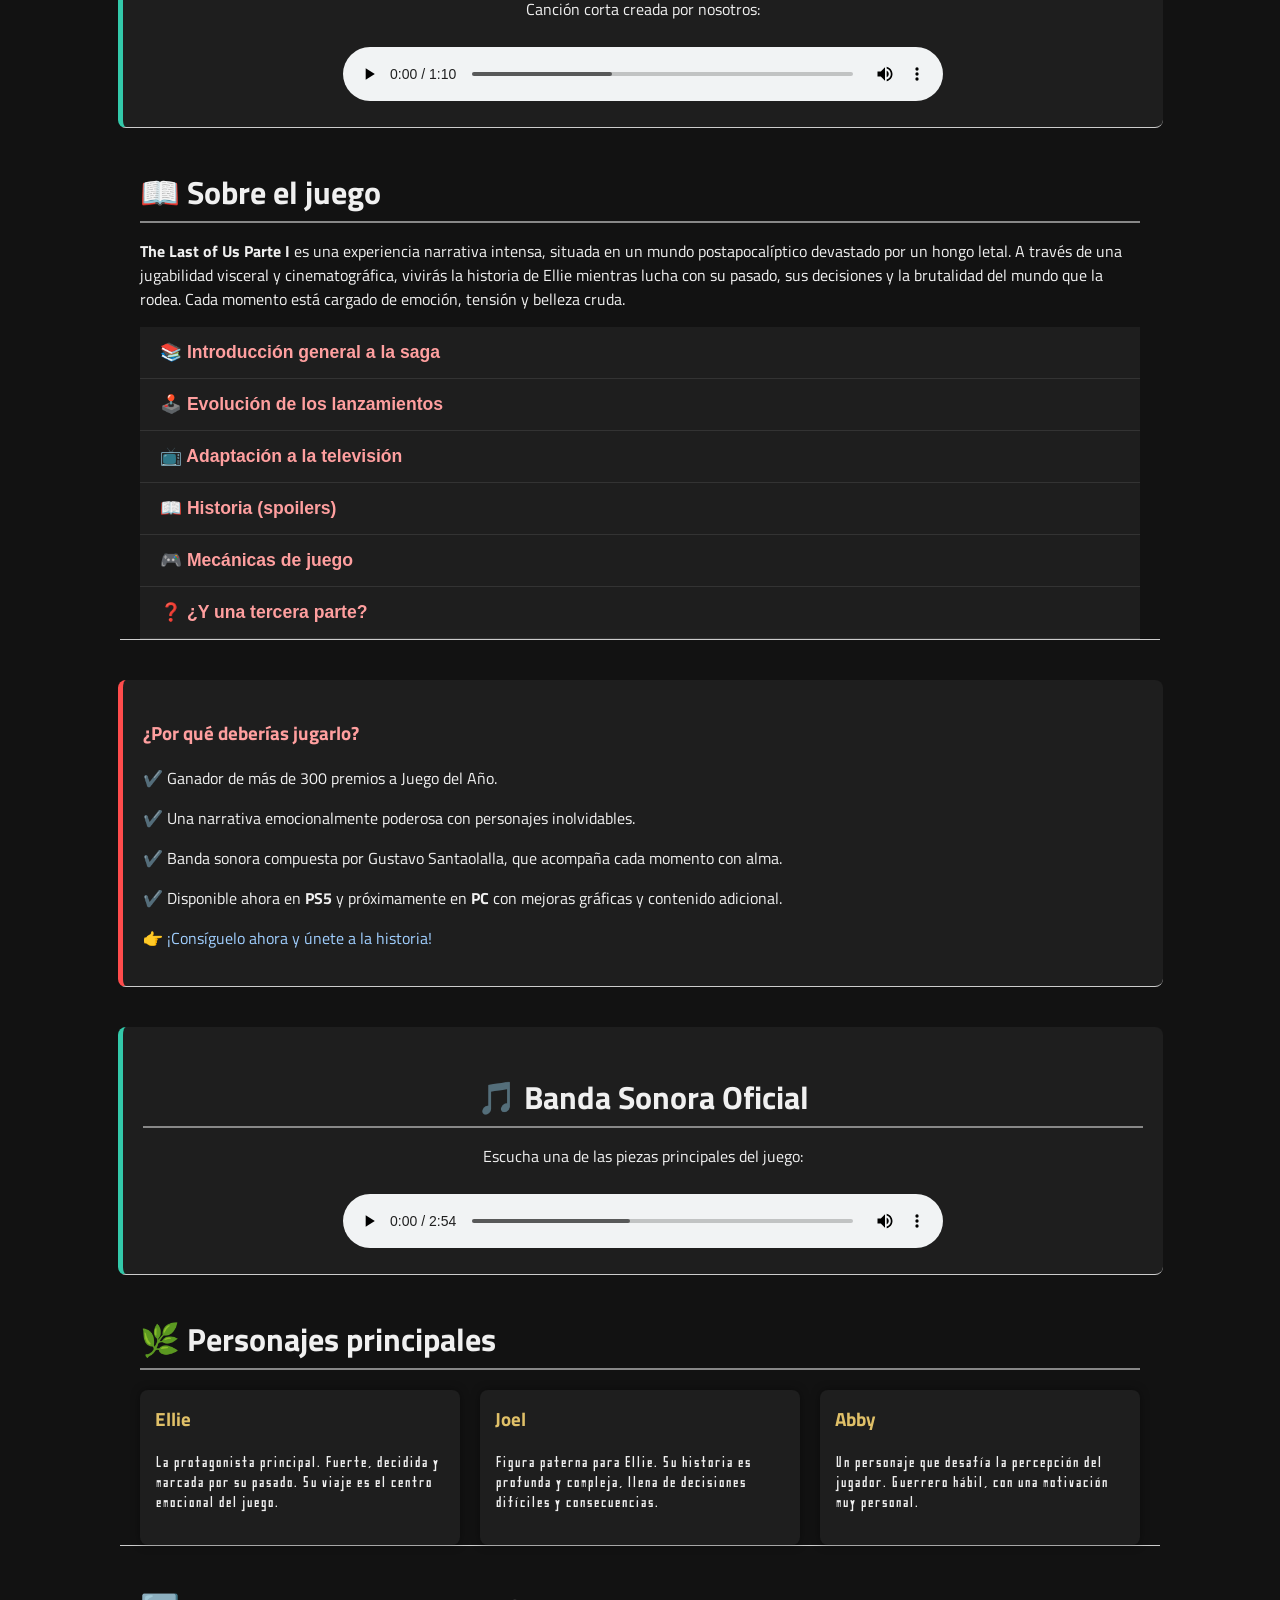
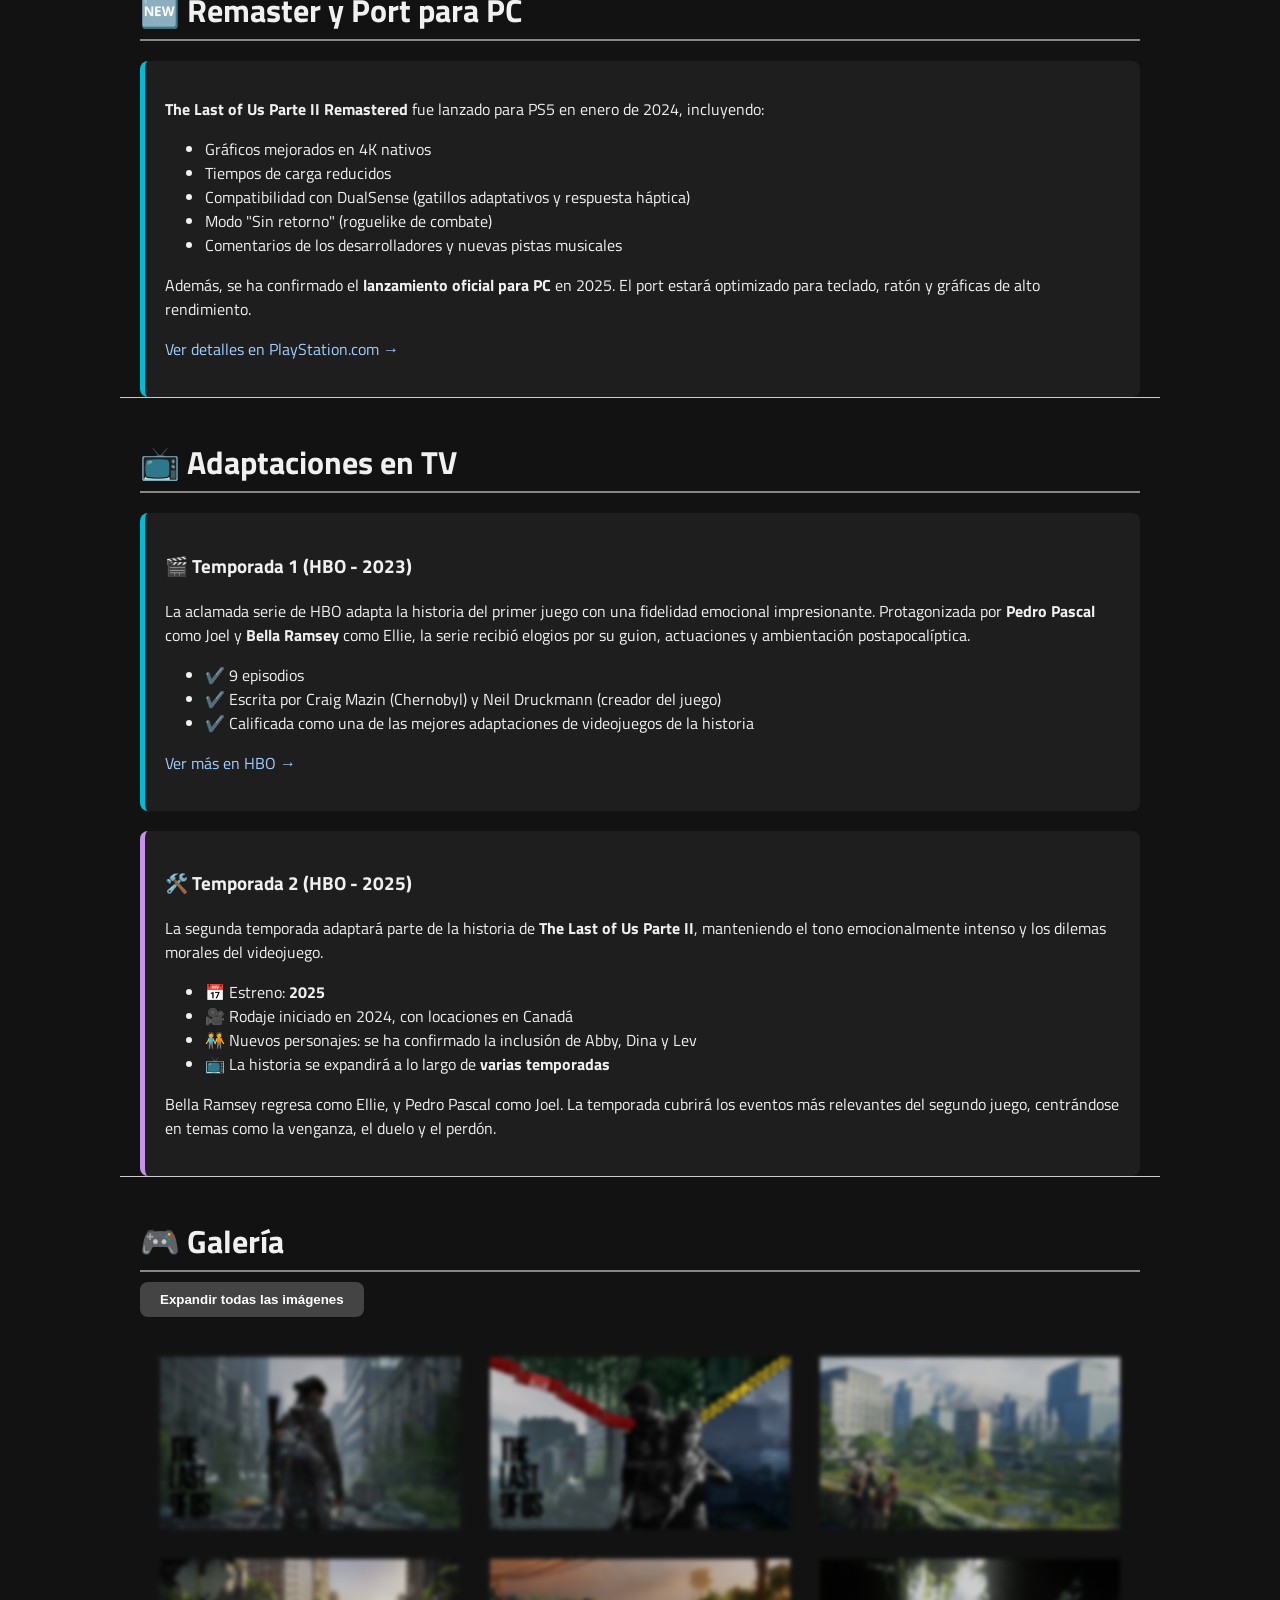
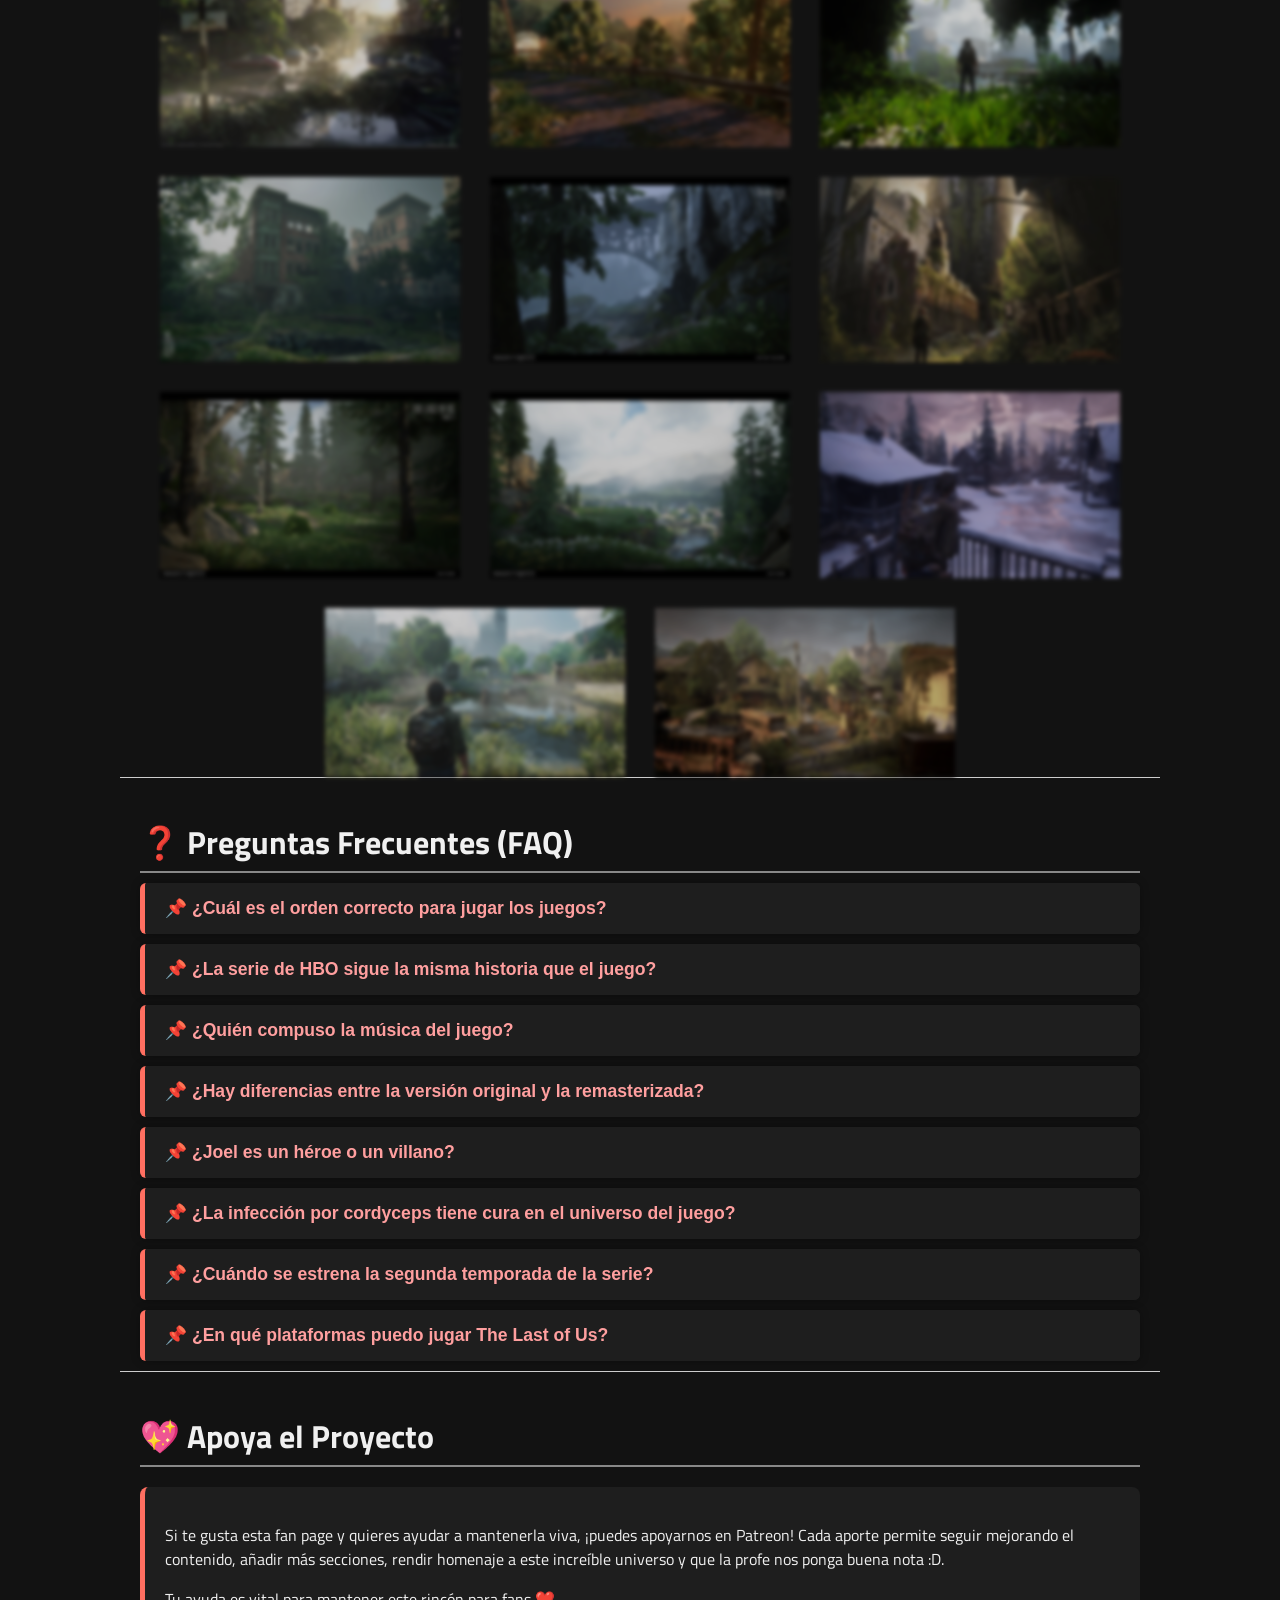
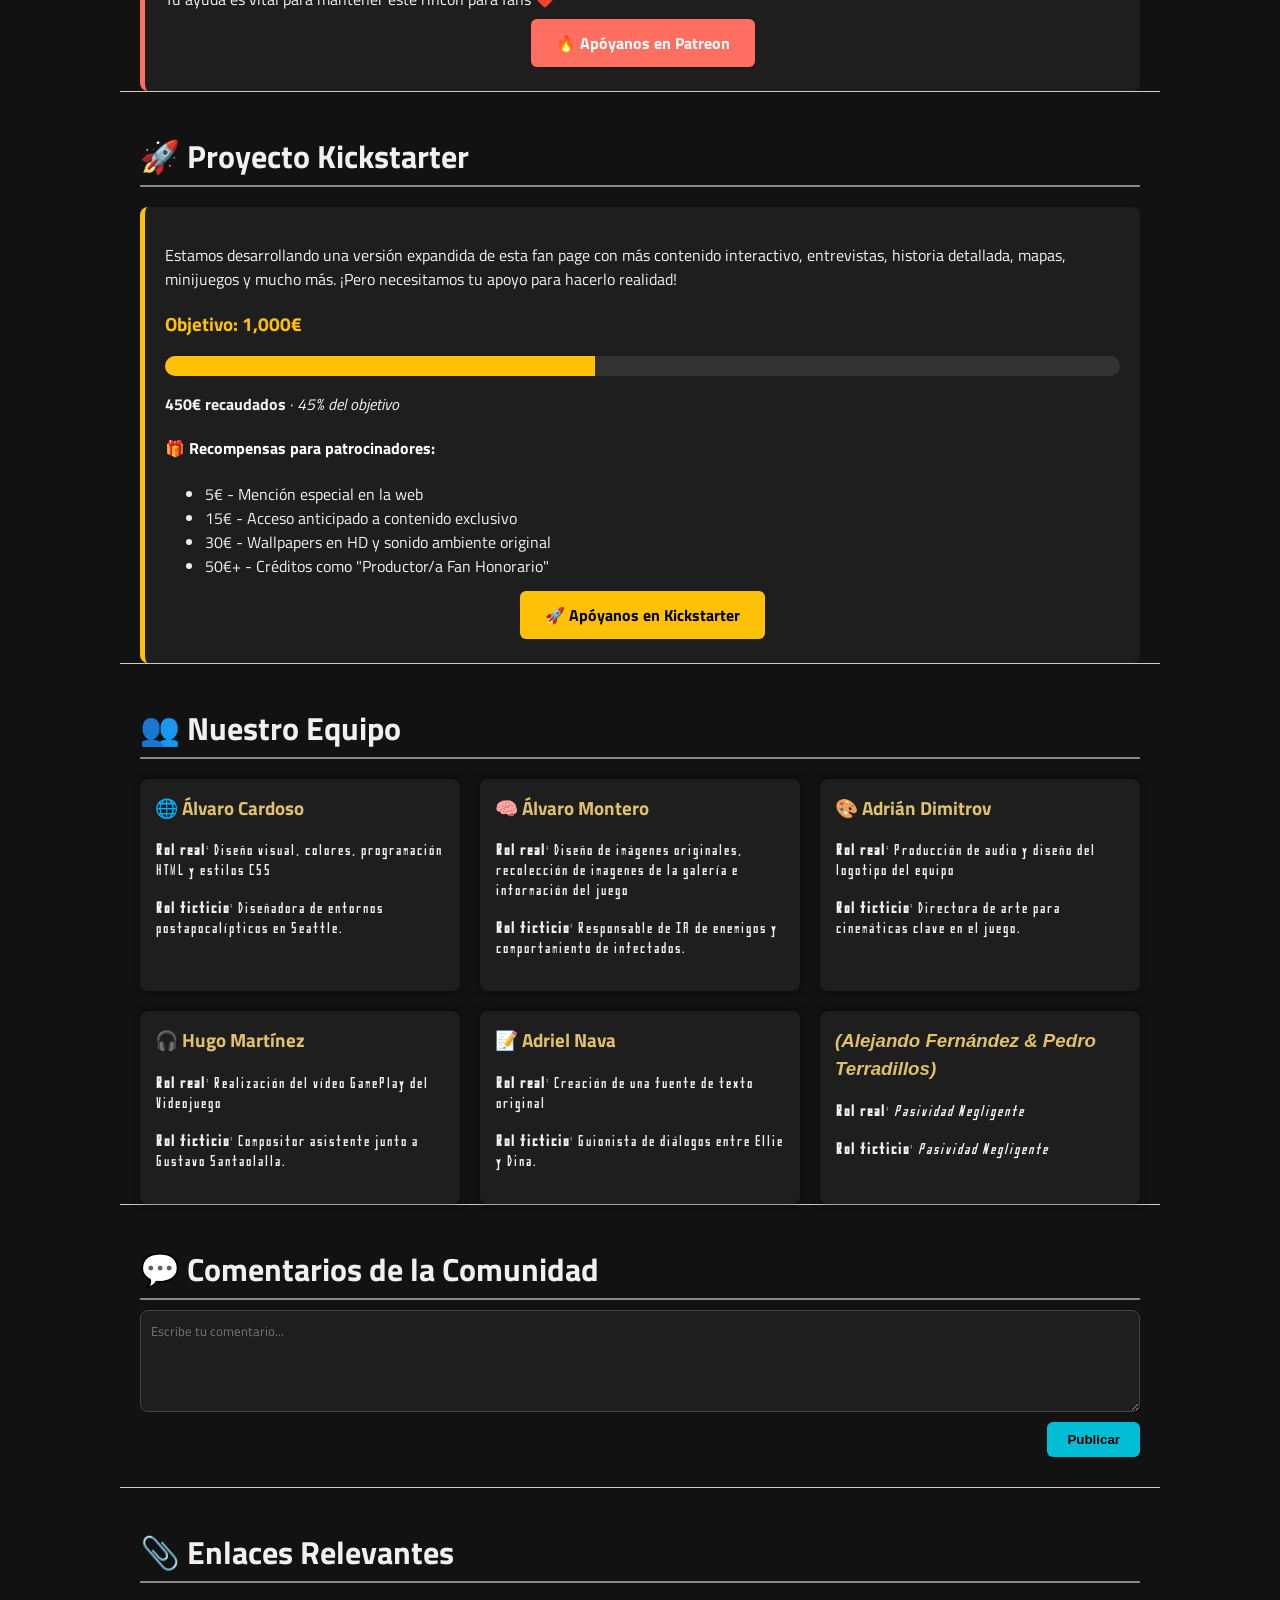
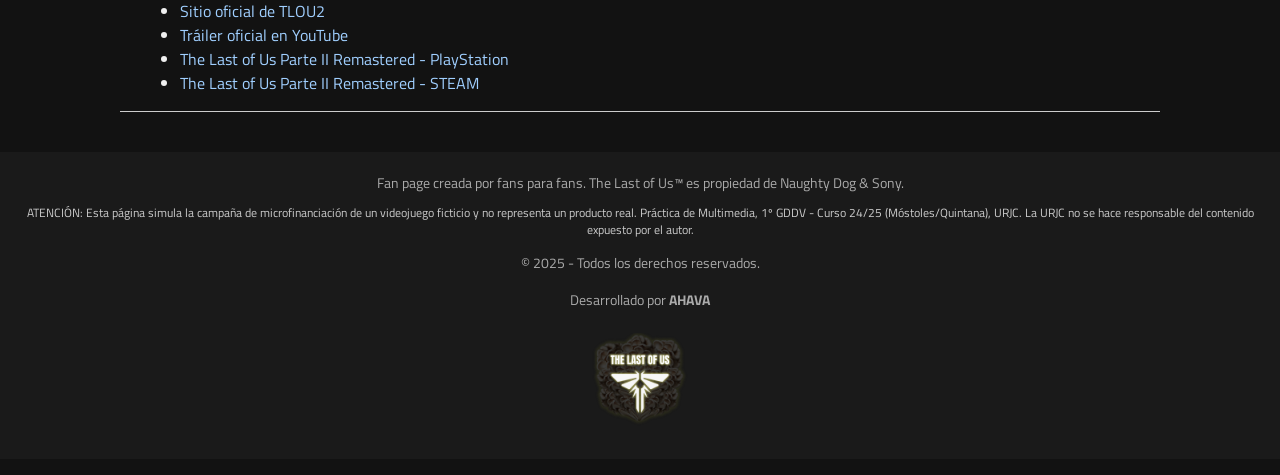
==== commit 64a5a745: "Update index.html" ====
--- a/index.html
+++ b/index.html
@@ -526,6 +526,19 @@
 </html>
 <script>
   document.addEventListener("DOMContentLoaded", () => {
-    alert("✅ La página es mu bonita profe, los participantes merecemos un 10, esperamos que te guste :D");
+    alert("✅ La página es mu bonita profe, los participantes merecemos un 10, esperamos que te guste :D"
+                      ⣿⡏⢽⠸⣿⠟⣿⣿⣿⣿⣿⣿⣿⣿⣿⣿⣿⣿⣿⣿⣿⣿⣿⣿⣿⣿⣿⣿⣿⣿⣿⣿⣿⣿⣿⣿⣿⣿⣿⣿⣿⣿
+                      ⡄⠃⠘⠀⡏⣰⣿⣿⣿⣿⣿⣿⣿⣿⣿⣿⣿⣿⣿⡿⠟⠿⢟⣿⣽⢿⣽⣯⢿⣞⡿⣞⣿⡽⣟⣯⣇⡸⡇⢸⢹⣿
+                      ⡇⠀⠀⠀⢠⣿⣿⣿⣿⣿⣿⣿⣿⣿⣿⣿⡿⡿⠁⠑⠚⠶⢮⣽⣯⣟⡾⣽⡻⢾⡽⣻⢾⣽⣻⣽⣻⡄⠉⠈⠐⣣
+                      ⡇⠀⠀⠀⠘⠛⣛⣛⣿⣿⣿⣿⣿⣿⣿⣿⣻⠀⠀⠀⠀⠀⠘⣿⣧⣟⣻⡤⢿⡻⣼⢣⣟⡼⣣⠟⣛⣃⣀⣄⠀⠘
+                      ⡇⠀⢀⣀⣤⣾⣿⣿⣿⣿⣿⣿⣿⡿⣟⣾⣿⠀⢠⣤⣿⢦⣴⣿⣿⣿⣱⢋⠷⣙⡎⡗⣎⡳⣭⢛⡭⢫⣾⣽⡧⢰
+                      ⢇⣀⣀⣿⣿⣿⣿⣿⣿⣿⣿⣿⣟⣿⣿⣻⡆⡀⠸⠜⡃⠈⣏⡙⣿⣿⡐⣋⠞⣡⢚⡱⢊⡕⢪⠱⡌⢣⢹⣋⣤⣿
+                      ⡏⢼⣿⣿⣿⣿⣿⣿⣿⣿⣻⣾⢿⣻⣞⣷⣻⣅⢀⢅⣍⡉⣿⣿⣿⢇⡱⢈⠜⠠⢃⠌⡡⠌⣁⠣⠘⡄⢊⣯⡽⣿
+                      ⣿⣿⣿⣿⣿⣿⣿⣿⣽⣾⣿⣽⡿⣯⣟⣾⡳⢷⡆⢈⣀⣠⣿⣿⣯⣢⠐⡌⠠⢃⠄⡂⠄⡐⠀⠁⠂⠠⠁⣿⣿⣿
+                      ⣿⣿⣿⣿⣿⣿⠇⠙⣽⣿⣿⣿⣿⣿⣿⣿⣿⣿⣿⡍⣩⣿⣿⣿⣿⣿⣿⣶⣷⣿⣿⣾⣦⣀⠀⠀⠀⠀⠀⣿⣿⣿
+                      ⣿⣿⣿⣿⣿⣿⣶⣾⣯⣿⣿⣿⣿⣿⣿⣿⣿⣿⡟⣷⣿⣿⣿⣿⣿⣿⣿⣿⣿⣿⣿⣿⣿⣿⣷⣤⡄⠀⠘⣿⣿⣿
+                      ⣿⣿⣿⣿⣿⣿⣿⣿⣿⣿⣿⣿⣿⣿⣿⣿⣿⣿⣿⣿⣿⢿⣽⣸⢹⣿⣿⣿⣿⣿⣿⣿⣿⣿⣿⣿⣿⣿⣾⣿⣿⣿
+                      ⣛⣿⣿⣿⣿⣿⣿⣿⣿⣿⣿⣿⣿⣿⣿⣿⣿⣿⢿⣿⣻⣿⣿⣿⣸⣿⣿⣿⣿⣿⣿⣿⣿⣿⣿⣿⣿⣿⣿⣿⣿⣿
+                      ⣿⣿⣿⣿⢻⡻⢿⣿⣿⣿⣿⣿⣿⣿⣿⣿⣿⣿⣿⣿⣿⣫⣿⣿⣿⢿⣿⣿⣿⣿⣿⣿⣿⣿⣿⣿⣿⠟⠉⠉⠀⣠);
   });
 </script>
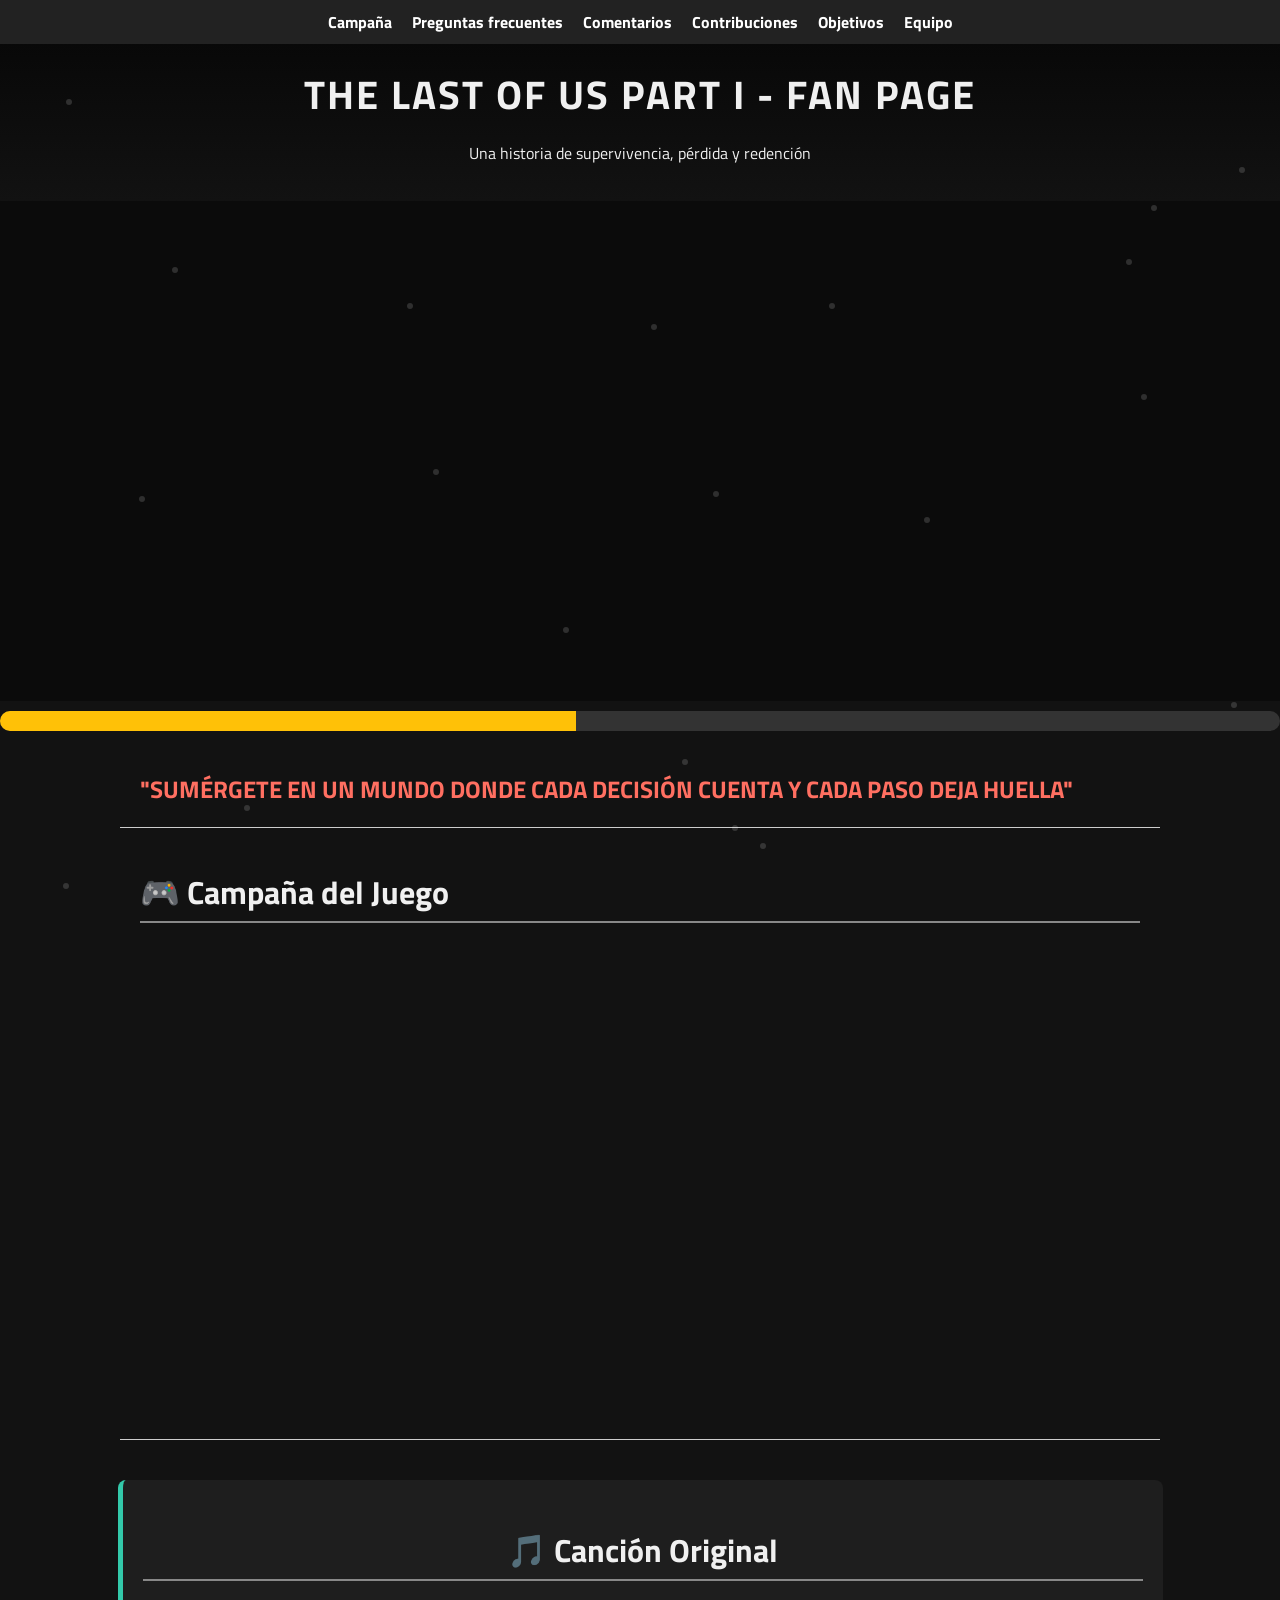
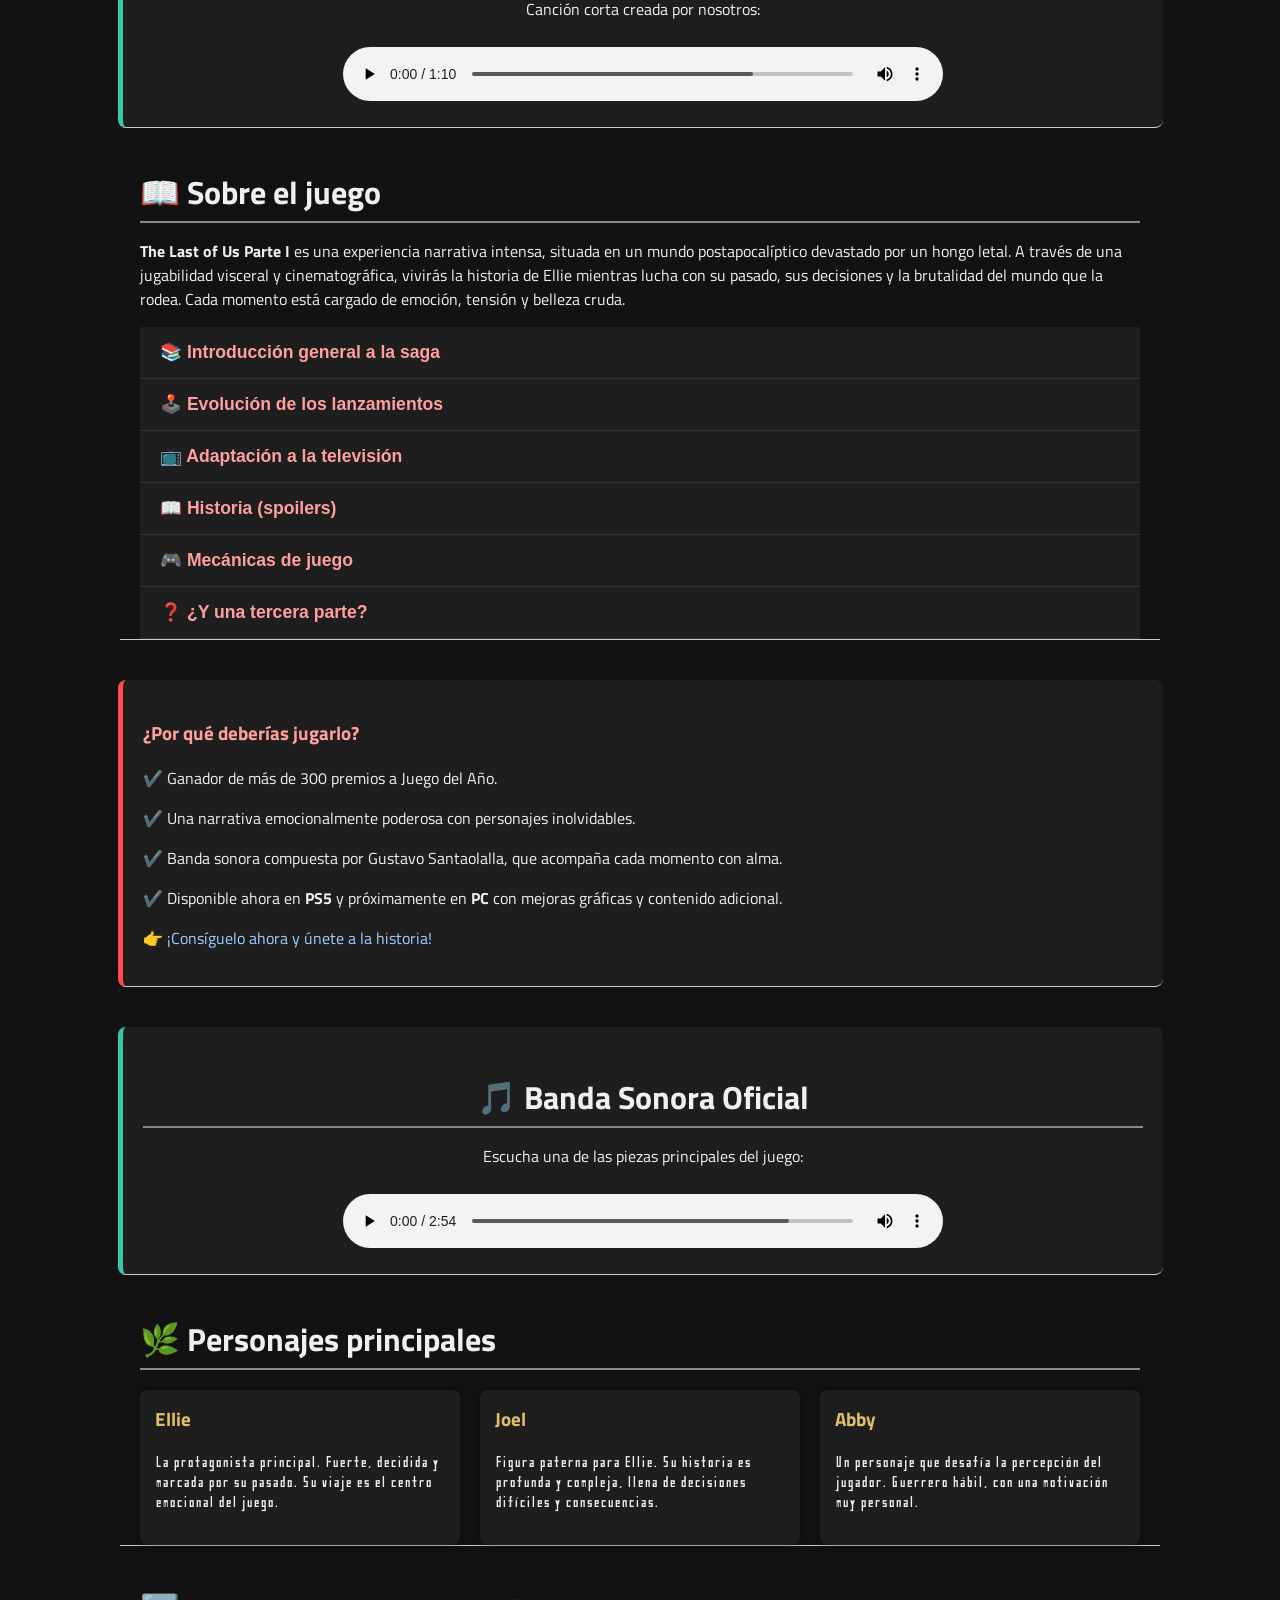
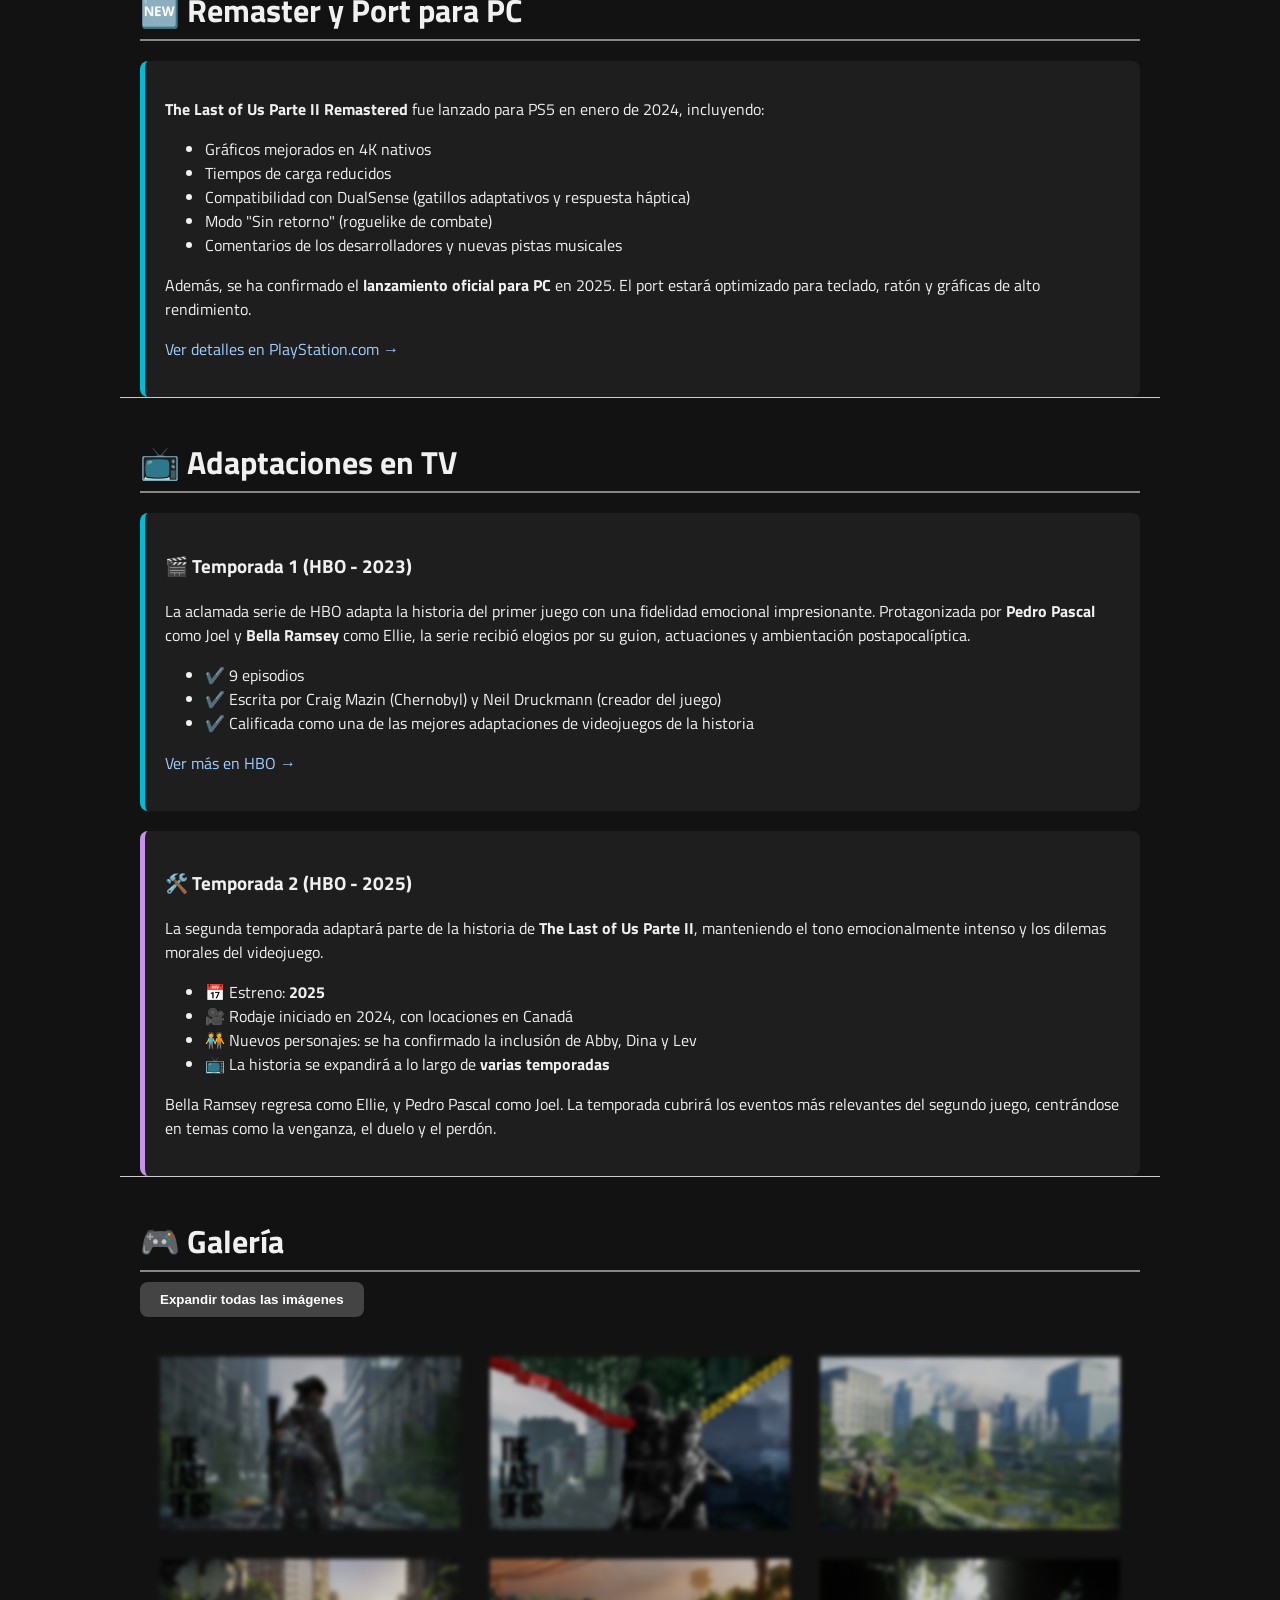
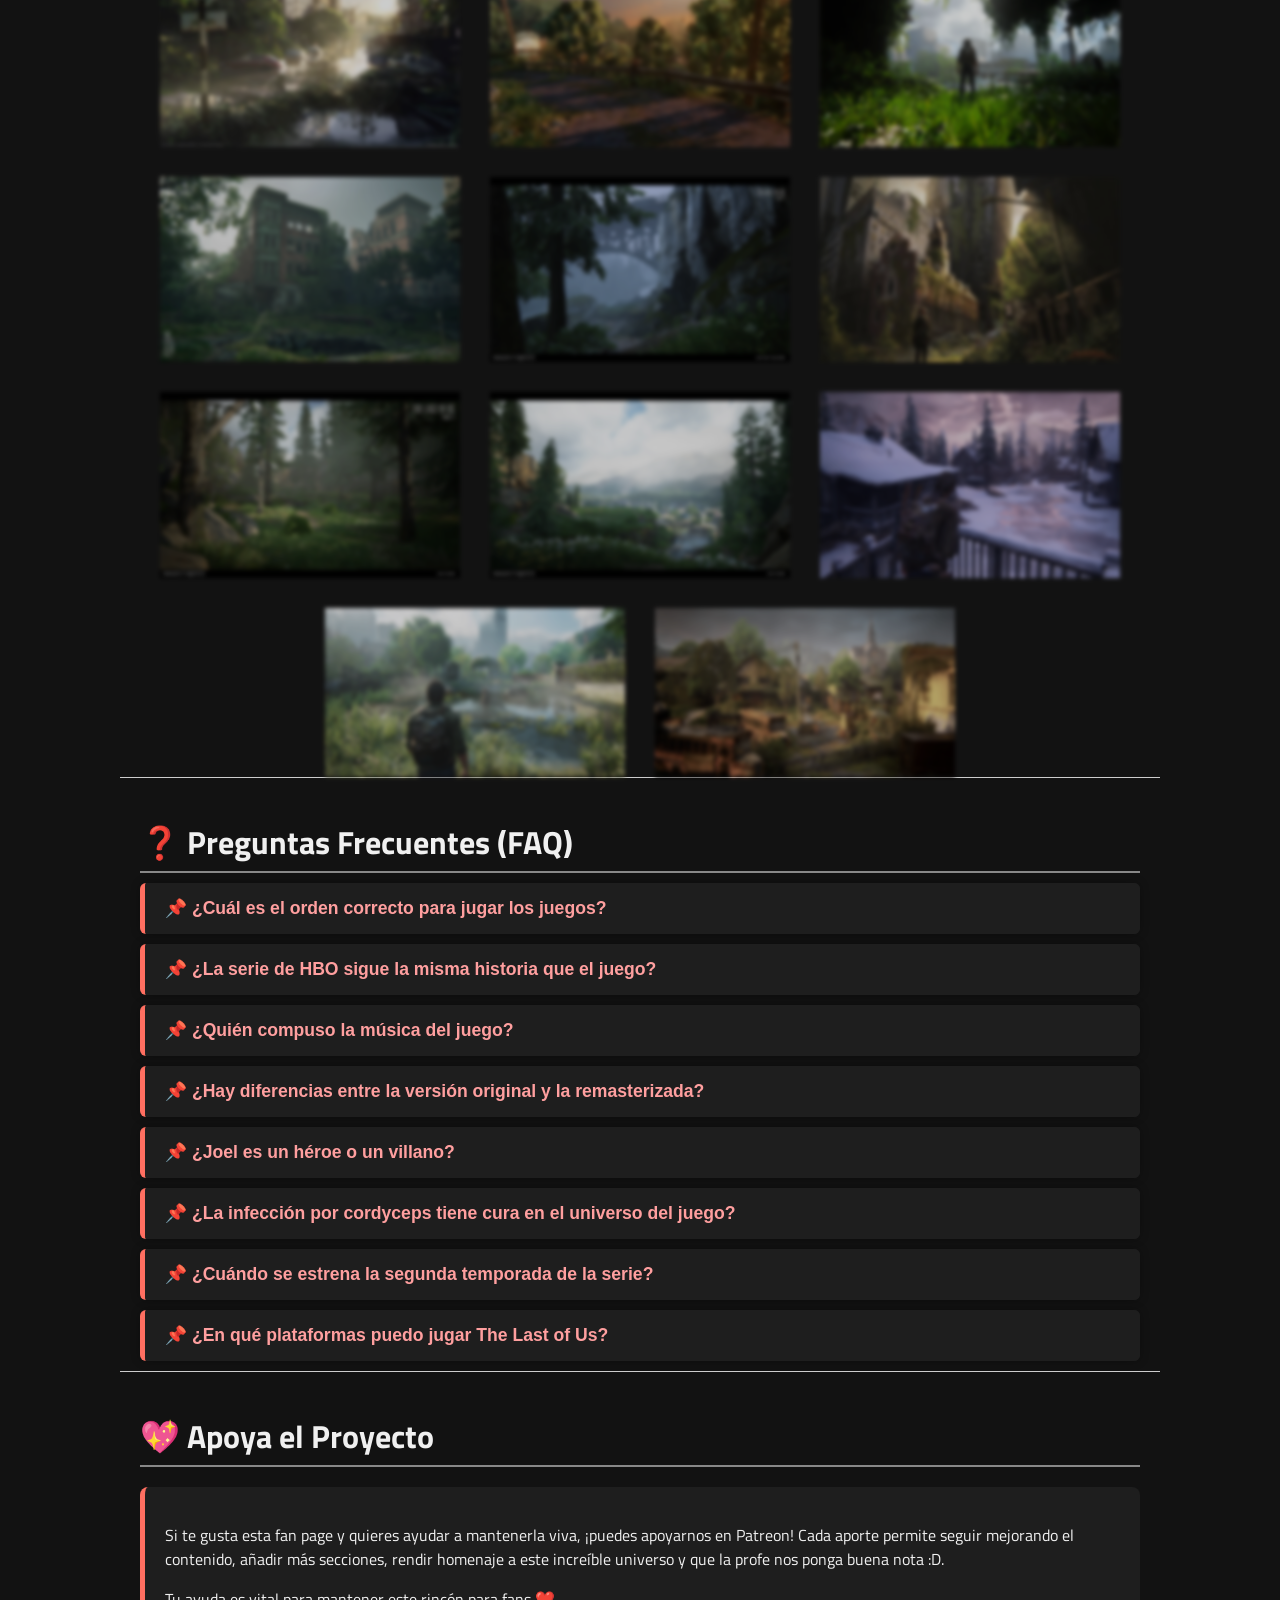
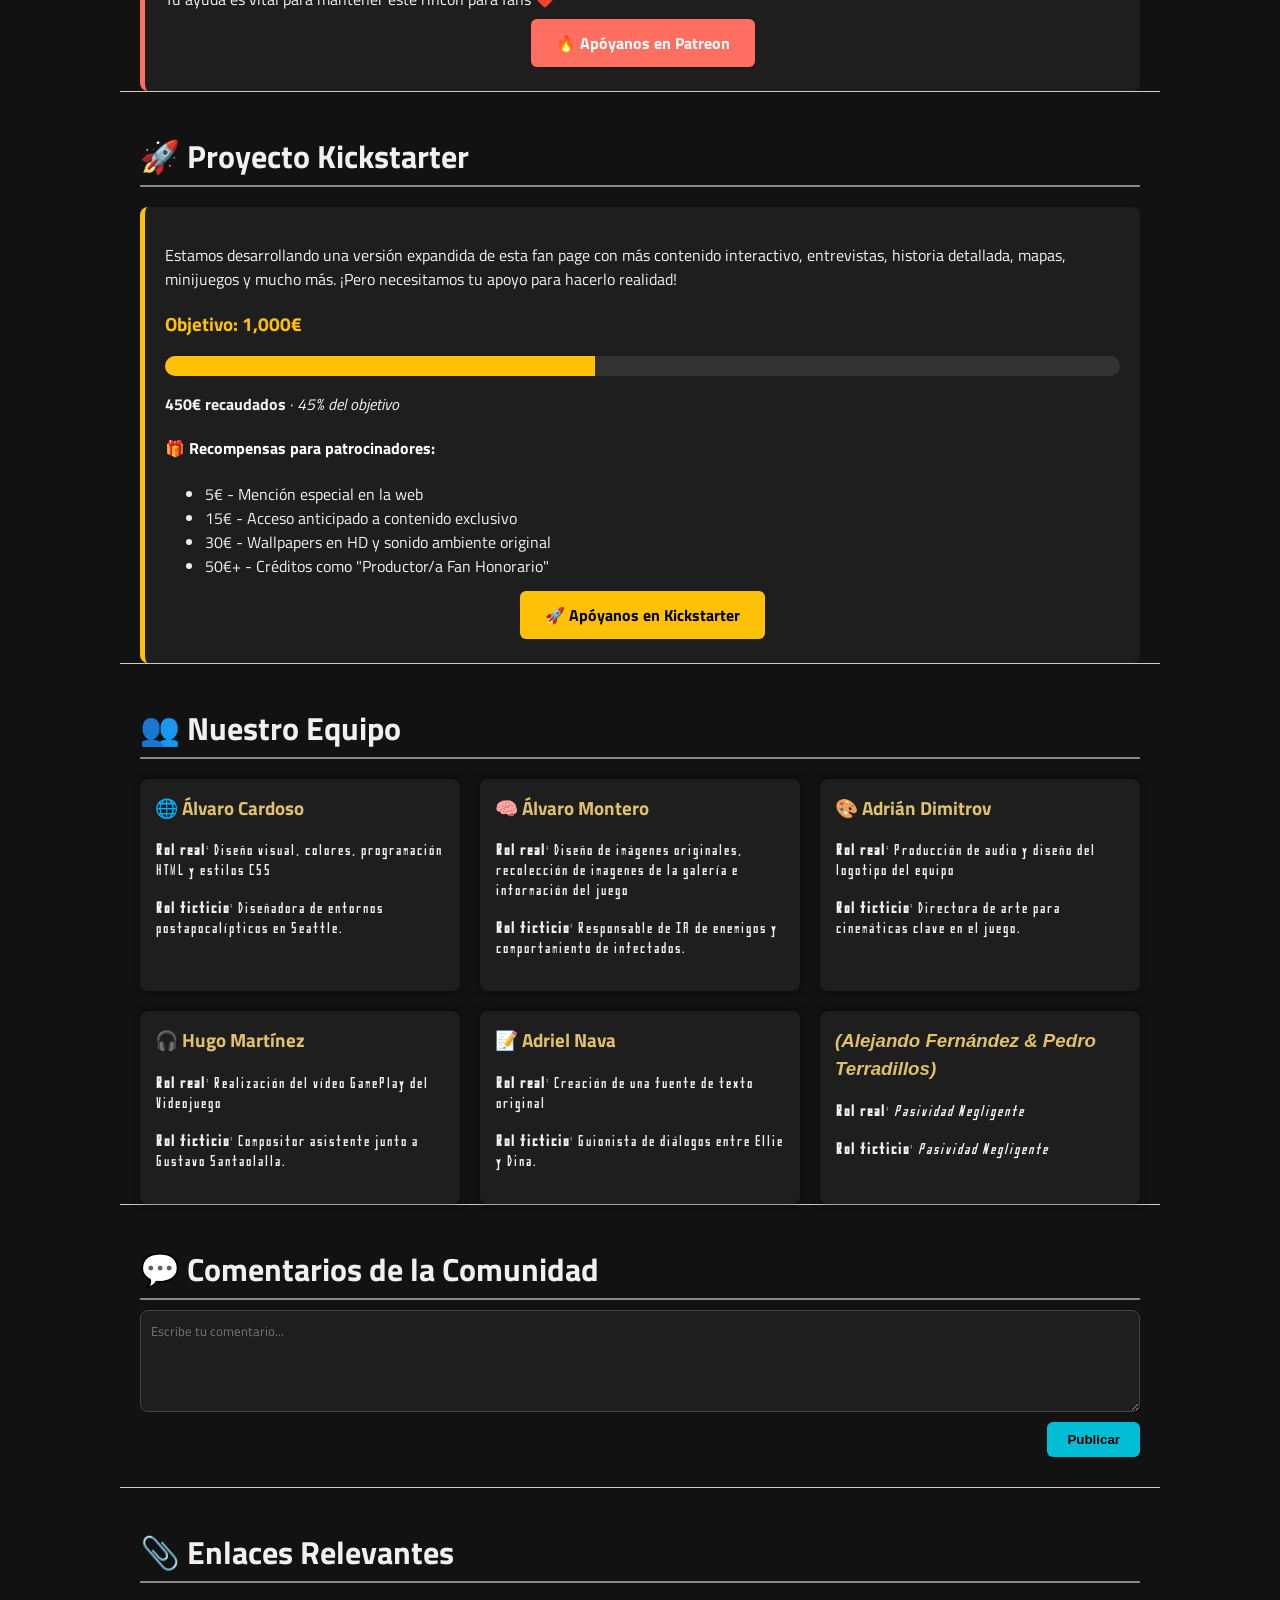
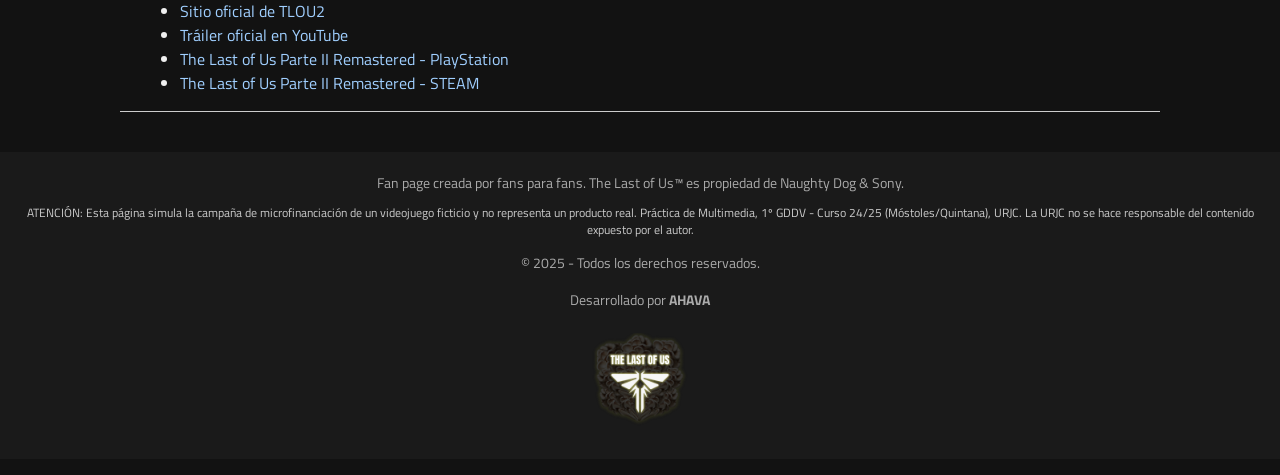
==== commit f682de8c: "Update index.html" ====
--- a/index.html
+++ b/index.html
@@ -526,19 +526,6 @@
 </html>
 <script>
   document.addEventListener("DOMContentLoaded", () => {
-    alert("✅ La página es mu bonita profe, los participantes merecemos un 10, esperamos que te guste :D"
-                      ⣿⡏⢽⠸⣿⠟⣿⣿⣿⣿⣿⣿⣿⣿⣿⣿⣿⣿⣿⣿⣿⣿⣿⣿⣿⣿⣿⣿⣿⣿⣿⣿⣿⣿⣿⣿⣿⣿⣿⣿⣿⣿
-                      ⡄⠃⠘⠀⡏⣰⣿⣿⣿⣿⣿⣿⣿⣿⣿⣿⣿⣿⣿⡿⠟⠿⢟⣿⣽⢿⣽⣯⢿⣞⡿⣞⣿⡽⣟⣯⣇⡸⡇⢸⢹⣿
-                      ⡇⠀⠀⠀⢠⣿⣿⣿⣿⣿⣿⣿⣿⣿⣿⣿⡿⡿⠁⠑⠚⠶⢮⣽⣯⣟⡾⣽⡻⢾⡽⣻⢾⣽⣻⣽⣻⡄⠉⠈⠐⣣
-                      ⡇⠀⠀⠀⠘⠛⣛⣛⣿⣿⣿⣿⣿⣿⣿⣿⣻⠀⠀⠀⠀⠀⠘⣿⣧⣟⣻⡤⢿⡻⣼⢣⣟⡼⣣⠟⣛⣃⣀⣄⠀⠘
-                      ⡇⠀⢀⣀⣤⣾⣿⣿⣿⣿⣿⣿⣿⡿⣟⣾⣿⠀⢠⣤⣿⢦⣴⣿⣿⣿⣱⢋⠷⣙⡎⡗⣎⡳⣭⢛⡭⢫⣾⣽⡧⢰
-                      ⢇⣀⣀⣿⣿⣿⣿⣿⣿⣿⣿⣿⣟⣿⣿⣻⡆⡀⠸⠜⡃⠈⣏⡙⣿⣿⡐⣋⠞⣡⢚⡱⢊⡕⢪⠱⡌⢣⢹⣋⣤⣿
-                      ⡏⢼⣿⣿⣿⣿⣿⣿⣿⣿⣻⣾⢿⣻⣞⣷⣻⣅⢀⢅⣍⡉⣿⣿⣿⢇⡱⢈⠜⠠⢃⠌⡡⠌⣁⠣⠘⡄⢊⣯⡽⣿
-                      ⣿⣿⣿⣿⣿⣿⣿⣿⣽⣾⣿⣽⡿⣯⣟⣾⡳⢷⡆⢈⣀⣠⣿⣿⣯⣢⠐⡌⠠⢃⠄⡂⠄⡐⠀⠁⠂⠠⠁⣿⣿⣿
-                      ⣿⣿⣿⣿⣿⣿⠇⠙⣽⣿⣿⣿⣿⣿⣿⣿⣿⣿⣿⡍⣩⣿⣿⣿⣿⣿⣿⣶⣷⣿⣿⣾⣦⣀⠀⠀⠀⠀⠀⣿⣿⣿
-                      ⣿⣿⣿⣿⣿⣿⣶⣾⣯⣿⣿⣿⣿⣿⣿⣿⣿⣿⡟⣷⣿⣿⣿⣿⣿⣿⣿⣿⣿⣿⣿⣿⣿⣿⣷⣤⡄⠀⠘⣿⣿⣿
-                      ⣿⣿⣿⣿⣿⣿⣿⣿⣿⣿⣿⣿⣿⣿⣿⣿⣿⣿⣿⣿⣿⢿⣽⣸⢹⣿⣿⣿⣿⣿⣿⣿⣿⣿⣿⣿⣿⣿⣾⣿⣿⣿
-                      ⣛⣿⣿⣿⣿⣿⣿⣿⣿⣿⣿⣿⣿⣿⣿⣿⣿⣿⢿⣿⣻⣿⣿⣿⣸⣿⣿⣿⣿⣿⣿⣿⣿⣿⣿⣿⣿⣿⣿⣿⣿⣿
-                      ⣿⣿⣿⣿⢻⡻⢿⣿⣿⣿⣿⣿⣿⣿⣿⣿⣿⣿⣿⣿⣿⣫⣿⣿⣿⢿⣿⣿⣿⣿⣿⣿⣿⣿⣿⣿⣿⠟⠉⠉⠀⣠);
+    alert("✅ La página es mu bonita profe, los participantes merecemos un 10, esperamos que te guste :D");
   });
 </script>
